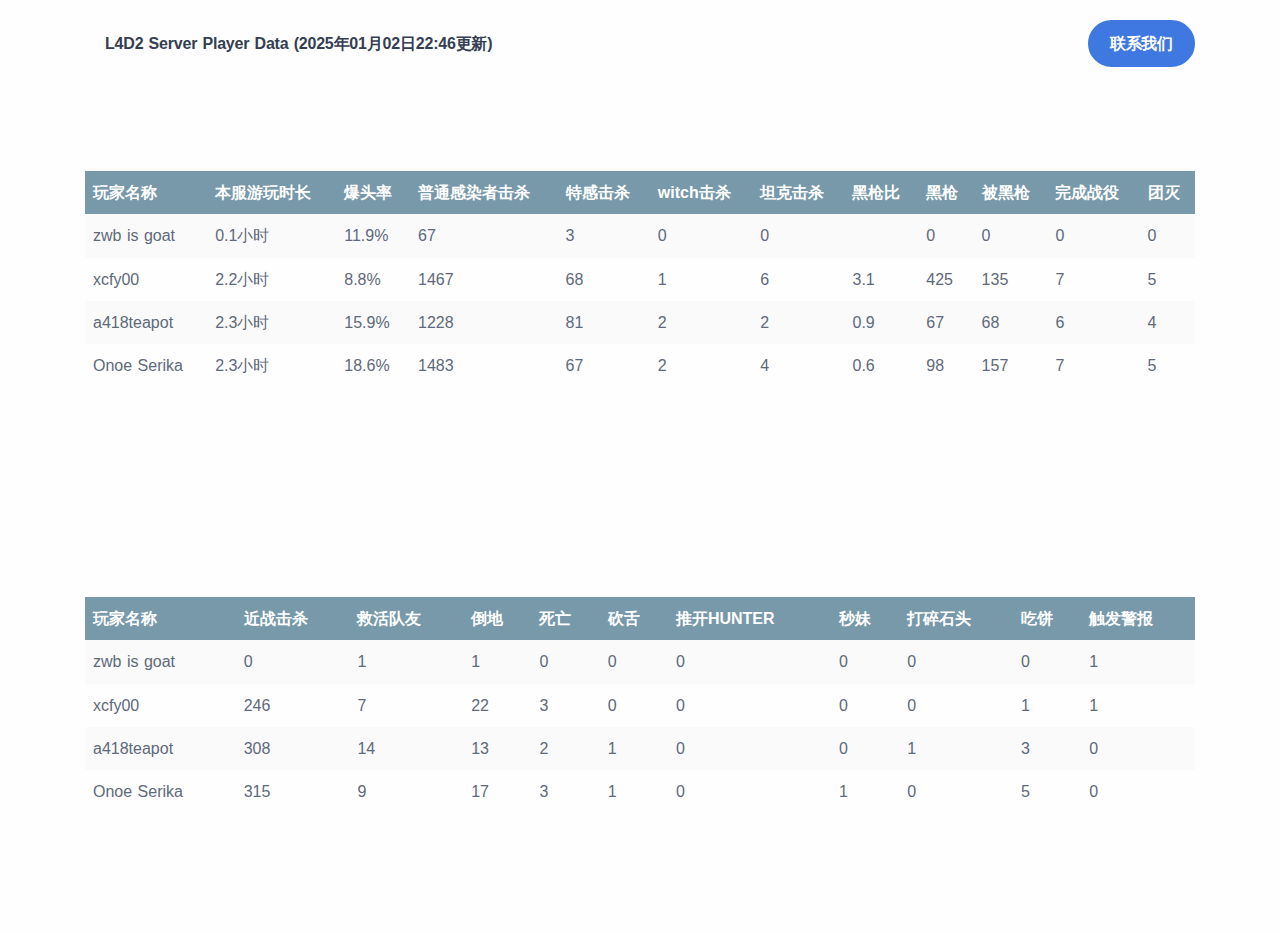
==== index.html @ 86ed3a1a "1/2" ====
<!DOCTYPE html>

<html lang="en">
<head>
<meta charset="utf-8"/>
<title>求生之路服务器</title>
<meta content="Data" name="description"/>
<meta content="求生之路" name="keywords"/>
</head>
<body>
<div>
<style>* { box-sizing: border-box; } body {margin: 0;}.footer-1 .media-container-row{padding-top:10px;padding-right:0px;padding-bottom:10px;padding-left:0px;width:100%;color:rgb(122, 122, 122);}.footer-1 a{color:rgb(255, 255, 255);text-decoration-line:none;text-decoration-thickness:initial;text-decoration-style:initial;text-decoration-color:initial;}p{display:block;margin-block-start:1em;margin-block-end:1em;margin-inline-start:0px;margin-inline-end:0px;}.footer-1 .mbr-text{font-size:14px;font-family:-apple-system, BlinkMacSystemFont, "Helvetica Neue", Helvetica, Roboto, Arial, "PingFang SC", "Hiragino Sans GB", "Microsoft Yahei", "Microsoft Jhenghei", sans-serif;}</style>
<meta charset="utf-8"/>
<meta content="width=device-width, initial-scale=1.0" name="viewport"/>
<link as="font" crossorigin="" href="fonts/Unicons.woff2" rel="preload" type="font/woff2"/>
<link href="img/favicon.png" rel="shortcut icon"/>
<link href="css/plugins.css" rel="stylesheet"/>
<link href="css/style.css" rel="stylesheet"/>
<nav class="navbar navbar-expand-lg center-nav transparent navbar-light navbar-clone fixed" id="sticky-navbar">
<!-- /.container -->
</nav>
<div class="content-wrapper">
<header class="wrapper bg-light">
<nav class="navbar navbar-expand-lg center-nav transparent navbar-light">
<div class="container flex-lg-row flex-nowrap align-items-center">
<div class="navbar-collapse offcanvas offcanvas-nav offcanvas-start">
<div class="offcanvas-header d-lg-none">
<button aria-label="Close" class="btn-close btn-close-white" data-bs-dismiss="offcanvas" type="button"></button>
</div>
<div class="offcanvas-body ms-lg-auto d-flex flex-column h-100">
<ul class="navbar-nav">
<li class="nav-item">
<a class="nav-link" href="https://a418teapot.github.io/">L4D2 Server Player Data  (2025年01月02日22:46更新)</a>
</li>
</ul><!-- /.navbar-nav -->
</div><!-- /.offcanvas-body -->
</div><!-- /.navbar-collapse -->
<div class="navbar-other w-100 d-flex ms-auto">
<ul class="navbar-nav flex-row align-items-center ms-auto">
<li class="nav-item d-none d-md-block">
<a class="btn btn-sm btn-primary rounded-pill" href="https://github.com/a418teapot/">联系我们</a>
</li>
<li class="nav-item d-lg-none">
<button class="hamburger offcanvas-nav-btn">
<span></span>
</button>
</li>
</ul><!-- /.navbar-nav -->
</div><!-- /.navbar-other -->
</div><!-- /.container -->
</nav><!-- /.navbar -->
</header><!-- /header -->
<section class="wrapper bg-light">
<div class="container pt-12 pt-md-14 pb-14 pb-md-16">
<div>
<script src="js/basic.js" type="text/javascript"></script>
</div>
<div class="row">
<!-- /column -->
<!-- /column -->
</div><!-- /.row -->
</div>
<div class="container pt-12 pt-md-14 pb-14 pb-md-16">
<div>
<script src="js/skill.js" type="text/javascript"></script>
</div>
<div class="row">
<!-- /column -->
<!-- /column -->
</div><!-- /.row -->
</div><!-- /.container -->
</section><!-- /section -->
</div><!-- /.content-wrapper -->
<script src="js/plugins.js"></script>
<script src="js/theme.js"></script>
</div>
</body>
</html>
---- css/plugins.css ----
@charset "UTF-8";/*!
 * animate.css - https://animate.style/
 * Version - 4.1.1
 * Licensed under the MIT license - http://opensource.org/licenses/MIT
 *
 * Copyright (c) 2020 Animate.css
 */:root{--animate-duration:1s;--animate-delay:1s;--animate-repeat:1}.animate__animated{-webkit-animation-duration:1s;animation-duration:1s;-webkit-animation-duration:var(--animate-duration);animation-duration:var(--animate-duration);-webkit-animation-fill-mode:both;animation-fill-mode:both}.animate__animated.animate__infinite{-webkit-animation-iteration-count:infinite;animation-iteration-count:infinite}.animate__animated.animate__repeat-1{-webkit-animation-iteration-count:1;animation-iteration-count:1;-webkit-animation-iteration-count:var(--animate-repeat);animation-iteration-count:var(--animate-repeat)}.animate__animated.animate__repeat-2{-webkit-animation-iteration-count:2;animation-iteration-count:2;-webkit-animation-iteration-count:calc(var(--animate-repeat)*2);animation-iteration-count:calc(var(--animate-repeat)*2)}.animate__animated.animate__repeat-3{-webkit-animation-iteration-count:3;animation-iteration-count:3;-webkit-animation-iteration-count:calc(var(--animate-repeat)*3);animation-iteration-count:calc(var(--animate-repeat)*3)}.animate__animated.animate__delay-1s{-webkit-animation-delay:1s;animation-delay:1s;-webkit-animation-delay:var(--animate-delay);animation-delay:var(--animate-delay)}.animate__animated.animate__delay-2s{-webkit-animation-delay:2s;animation-delay:2s;-webkit-animation-delay:calc(var(--animate-delay)*2);animation-delay:calc(var(--animate-delay)*2)}.animate__animated.animate__delay-3s{-webkit-animation-delay:3s;animation-delay:3s;-webkit-animation-delay:calc(var(--animate-delay)*3);animation-delay:calc(var(--animate-delay)*3)}.animate__animated.animate__delay-4s{-webkit-animation-delay:4s;animation-delay:4s;-webkit-animation-delay:calc(var(--animate-delay)*4);animation-delay:calc(var(--animate-delay)*4)}.animate__animated.animate__delay-5s{-webkit-animation-delay:5s;animation-delay:5s;-webkit-animation-delay:calc(var(--animate-delay)*5);animation-delay:calc(var(--animate-delay)*5)}.animate__animated.animate__faster{-webkit-animation-duration:.5s;animation-duration:.5s;-webkit-animation-duration:calc(var(--animate-duration)/2);animation-duration:calc(var(--animate-duration)/2)}.animate__animated.animate__fast{-webkit-animation-duration:.8s;animation-duration:.8s;-webkit-animation-duration:calc(var(--animate-duration)*.8);animation-duration:calc(var(--animate-duration)*.8)}.animate__animated.animate__slow{-webkit-animation-duration:2s;animation-duration:2s;-webkit-animation-duration:calc(var(--animate-duration)*2);animation-duration:calc(var(--animate-duration)*2)}.animate__animated.animate__slower{-webkit-animation-duration:3s;animation-duration:3s;-webkit-animation-duration:calc(var(--animate-duration)*3);animation-duration:calc(var(--animate-duration)*3)}@media (prefers-reduced-motion:reduce),print{.animate__animated{-webkit-animation-duration:1ms!important;animation-duration:1ms!important;-webkit-transition-duration:1ms!important;transition-duration:1ms!important;-webkit-animation-iteration-count:1!important;animation-iteration-count:1!important}.animate__animated[class*=Out]{opacity:0}}@-webkit-keyframes bounce{0%,20%,53%,to{-webkit-animation-timing-function:cubic-bezier(.215,.61,.355,1);animation-timing-function:cubic-bezier(.215,.61,.355,1);-webkit-transform:translateZ(0);transform:translateZ(0)}40%,43%{-webkit-animation-timing-function:cubic-bezier(.755,.05,.855,.06);animation-timing-function:cubic-bezier(.755,.05,.855,.06);-webkit-transform:translate3d(0,-30px,0) scaleY(1.1);transform:translate3d(0,-30px,0) scaleY(1.1)}70%{-webkit-animation-timing-function:cubic-bezier(.755,.05,.855,.06);animation-timing-function:cubic-bezier(.755,.05,.855,.06);-webkit-transform:translate3d(0,-15px,0) scaleY(1.05);transform:translate3d(0,-15px,0) scaleY(1.05)}80%{-webkit-transition-timing-function:cubic-bezier(.215,.61,.355,1);transition-timing-function:cubic-bezier(.215,.61,.355,1);-webkit-transform:translateZ(0) scaleY(.95);transform:translateZ(0) scaleY(.95)}90%{-webkit-transform:translate3d(0,-4px,0) scaleY(1.02);transform:translate3d(0,-4px,0) scaleY(1.02)}}@keyframes bounce{0%,20%,53%,to{-webkit-animation-timing-function:cubic-bezier(.215,.61,.355,1);animation-timing-function:cubic-bezier(.215,.61,.355,1);-webkit-transform:translateZ(0);transform:translateZ(0)}40%,43%{-webkit-animation-timing-function:cubic-bezier(.755,.05,.855,.06);animation-timing-function:cubic-bezier(.755,.05,.855,.06);-webkit-transform:translate3d(0,-30px,0) scaleY(1.1);transform:translate3d(0,-30px,0) scaleY(1.1)}70%{-webkit-animation-timing-function:cubic-bezier(.755,.05,.855,.06);animation-timing-function:cubic-bezier(.755,.05,.855,.06);-webkit-transform:translate3d(0,-15px,0) scaleY(1.05);transform:translate3d(0,-15px,0) scaleY(1.05)}80%{-webkit-transition-timing-function:cubic-bezier(.215,.61,.355,1);transition-timing-function:cubic-bezier(.215,.61,.355,1);-webkit-transform:translateZ(0) scaleY(.95);transform:translateZ(0) scaleY(.95)}90%{-webkit-transform:translate3d(0,-4px,0) scaleY(1.02);transform:translate3d(0,-4px,0) scaleY(1.02)}}.animate__bounce{-webkit-animation-name:bounce;animation-name:bounce;-webkit-transform-origin:center bottom;transform-origin:center bottom}@-webkit-keyframes flash{0%,50%,to{opacity:1}25%,75%{opacity:0}}@keyframes flash{0%,50%,to{opacity:1}25%,75%{opacity:0}}.animate__flash{-webkit-animation-name:flash;animation-name:flash}@-webkit-keyframes pulse{0%{-webkit-transform:scaleX(1);transform:scaleX(1)}50%{-webkit-transform:scale3d(1.05,1.05,1.05);transform:scale3d(1.05,1.05,1.05)}to{-webkit-transform:scaleX(1);transform:scaleX(1)}}@keyframes pulse{0%{-webkit-transform:scaleX(1);transform:scaleX(1)}50%{-webkit-transform:scale3d(1.05,1.05,1.05);transform:scale3d(1.05,1.05,1.05)}to{-webkit-transform:scaleX(1);transform:scaleX(1)}}.animate__pulse{-webkit-animation-name:pulse;animation-name:pulse;-webkit-animation-timing-function:ease-in-out;animation-timing-function:ease-in-out}@-webkit-keyframes rubberBand{0%{-webkit-transform:scaleX(1);transform:scaleX(1)}30%{-webkit-transform:scale3d(1.25,.75,1);transform:scale3d(1.25,.75,1)}40%{-webkit-transform:scale3d(.75,1.25,1);transform:scale3d(.75,1.25,1)}50%{-webkit-transform:scale3d(1.15,.85,1);transform:scale3d(1.15,.85,1)}65%{-webkit-transform:scale3d(.95,1.05,1);transform:scale3d(.95,1.05,1)}75%{-webkit-transform:scale3d(1.05,.95,1);transform:scale3d(1.05,.95,1)}to{-webkit-transform:scaleX(1);transform:scaleX(1)}}@keyframes rubberBand{0%{-webkit-transform:scaleX(1);transform:scaleX(1)}30%{-webkit-transform:scale3d(1.25,.75,1);transform:scale3d(1.25,.75,1)}40%{-webkit-transform:scale3d(.75,1.25,1);transform:scale3d(.75,1.25,1)}50%{-webkit-transform:scale3d(1.15,.85,1);transform:scale3d(1.15,.85,1)}65%{-webkit-transform:scale3d(.95,1.05,1);transform:scale3d(.95,1.05,1)}75%{-webkit-transform:scale3d(1.05,.95,1);transform:scale3d(1.05,.95,1)}to{-webkit-transform:scaleX(1);transform:scaleX(1)}}.animate__rubberBand{-webkit-animation-name:rubberBand;animation-name:rubberBand}@-webkit-keyframes shakeX{0%,to{-webkit-transform:translateZ(0);transform:translateZ(0)}10%,30%,50%,70%,90%{-webkit-transform:translate3d(-10px,0,0);transform:translate3d(-10px,0,0)}20%,40%,60%,80%{-webkit-transform:translate3d(10px,0,0);transform:translate3d(10px,0,0)}}@keyframes shakeX{0%,to{-webkit-transform:translateZ(0);transform:translateZ(0)}10%,30%,50%,70%,90%{-webkit-transform:translate3d(-10px,0,0);transform:translate3d(-10px,0,0)}20%,40%,60%,80%{-webkit-transform:translate3d(10px,0,0);transform:translate3d(10px,0,0)}}.animate__shakeX{-webkit-animation-name:shakeX;animation-name:shakeX}@-webkit-keyframes shakeY{0%,to{-webkit-transform:translateZ(0);transform:translateZ(0)}10%,30%,50%,70%,90%{-webkit-transform:translate3d(0,-10px,0);transform:translate3d(0,-10px,0)}20%,40%,60%,80%{-webkit-transform:translate3d(0,10px,0);transform:translate3d(0,10px,0)}}@keyframes shakeY{0%,to{-webkit-transform:translateZ(0);transform:translateZ(0)}10%,30%,50%,70%,90%{-webkit-transform:translate3d(0,-10px,0);transform:translate3d(0,-10px,0)}20%,40%,60%,80%{-webkit-transform:translate3d(0,10px,0);transform:translate3d(0,10px,0)}}.animate__shakeY{-webkit-animation-name:shakeY;animation-name:shakeY}@-webkit-keyframes headShake{0%{-webkit-transform:translateX(0);transform:translateX(0)}6.5%{-webkit-transform:translateX(-6px) rotateY(-9deg);transform:translateX(-6px) rotateY(-9deg)}18.5%{-webkit-transform:translateX(5px) rotateY(7deg);transform:translateX(5px) rotateY(7deg)}31.5%{-webkit-transform:translateX(-3px) rotateY(-5deg);transform:translateX(-3px) rotateY(-5deg)}43.5%{-webkit-transform:translateX(2px) rotateY(3deg);transform:translateX(2px) rotateY(3deg)}50%{-webkit-transform:translateX(0);transform:translateX(0)}}@keyframes headShake{0%{-webkit-transform:translateX(0);transform:translateX(0)}6.5%{-webkit-transform:translateX(-6px) rotateY(-9deg);transform:translateX(-6px) rotateY(-9deg)}18.5%{-webkit-transform:translateX(5px) rotateY(7deg);transform:translateX(5px) rotateY(7deg)}31.5%{-webkit-transform:translateX(-3px) rotateY(-5deg);transform:translateX(-3px) rotateY(-5deg)}43.5%{-webkit-transform:translateX(2px) rotateY(3deg);transform:translateX(2px) rotateY(3deg)}50%{-webkit-transform:translateX(0);transform:translateX(0)}}.animate__headShake{-webkit-animation-timing-function:ease-in-out;animation-timing-function:ease-in-out;-webkit-animation-name:headShake;animation-name:headShake}@-webkit-keyframes swing{20%{-webkit-transform:rotate(15deg);transform:rotate(15deg)}40%{-webkit-transform:rotate(-10deg);transform:rotate(-10deg)}60%{-webkit-transform:rotate(5deg);transform:rotate(5deg)}80%{-webkit-transform:rotate(-5deg);transform:rotate(-5deg)}to{-webkit-transform:rotate(0);transform:rotate(0)}}@keyframes swing{20%{-webkit-transform:rotate(15deg);transform:rotate(15deg)}40%{-webkit-transform:rotate(-10deg);transform:rotate(-10deg)}60%{-webkit-transform:rotate(5deg);transform:rotate(5deg)}80%{-webkit-transform:rotate(-5deg);transform:rotate(-5deg)}to{-webkit-transform:rotate(0);transform:rotate(0)}}.animate__swing{-webkit-transform-origin:top center;transform-origin:top center;-webkit-animation-name:swing;animation-name:swing}@-webkit-keyframes tada{0%{-webkit-transform:scaleX(1);transform:scaleX(1)}10%,20%{-webkit-transform:scale3d(.9,.9,.9) rotate(-3deg);transform:scale3d(.9,.9,.9) rotate(-3deg)}30%,50%,70%,90%{-webkit-transform:scale3d(1.1,1.1,1.1) rotate(3deg);transform:scale3d(1.1,1.1,1.1) rotate(3deg)}40%,60%,80%{-webkit-transform:scale3d(1.1,1.1,1.1) rotate(-3deg);transform:scale3d(1.1,1.1,1.1) rotate(-3deg)}to{-webkit-transform:scaleX(1);transform:scaleX(1)}}@keyframes tada{0%{-webkit-transform:scaleX(1);transform:scaleX(1)}10%,20%{-webkit-transform:scale3d(.9,.9,.9) rotate(-3deg);transform:scale3d(.9,.9,.9) rotate(-3deg)}30%,50%,70%,90%{-webkit-transform:scale3d(1.1,1.1,1.1) rotate(3deg);transform:scale3d(1.1,1.1,1.1) rotate(3deg)}40%,60%,80%{-webkit-transform:scale3d(1.1,1.1,1.1) rotate(-3deg);transform:scale3d(1.1,1.1,1.1) rotate(-3deg)}to{-webkit-transform:scaleX(1);transform:scaleX(1)}}.animate__tada{-webkit-animation-name:tada;animation-name:tada}@-webkit-keyframes wobble{0%{-webkit-transform:translateZ(0);transform:translateZ(0)}15%{-webkit-transform:translate3d(-25%,0,0) rotate(-5deg);transform:translate3d(-25%,0,0) rotate(-5deg)}30%{-webkit-transform:translate3d(20%,0,0) rotate(3deg);transform:translate3d(20%,0,0) rotate(3deg)}45%{-webkit-transform:translate3d(-15%,0,0) rotate(-3deg);transform:translate3d(-15%,0,0) rotate(-3deg)}60%{-webkit-transform:translate3d(10%,0,0) rotate(2deg);transform:translate3d(10%,0,0) rotate(2deg)}75%{-webkit-transform:translate3d(-5%,0,0) rotate(-1deg);transform:translate3d(-5%,0,0) rotate(-1deg)}to{-webkit-transform:translateZ(0);transform:translateZ(0)}}@keyframes wobble{0%{-webkit-transform:translateZ(0);transform:translateZ(0)}15%{-webkit-transform:translate3d(-25%,0,0) rotate(-5deg);transform:translate3d(-25%,0,0) rotate(-5deg)}30%{-webkit-transform:translate3d(20%,0,0) rotate(3deg);transform:translate3d(20%,0,0) rotate(3deg)}45%{-webkit-transform:translate3d(-15%,0,0) rotate(-3deg);transform:translate3d(-15%,0,0) rotate(-3deg)}60%{-webkit-transform:translate3d(10%,0,0) rotate(2deg);transform:translate3d(10%,0,0) rotate(2deg)}75%{-webkit-transform:translate3d(-5%,0,0) rotate(-1deg);transform:translate3d(-5%,0,0) rotate(-1deg)}to{-webkit-transform:translateZ(0);transform:translateZ(0)}}.animate__wobble{-webkit-animation-name:wobble;animation-name:wobble}@-webkit-keyframes jello{0%,11.1%,to{-webkit-transform:translateZ(0);transform:translateZ(0)}22.2%{-webkit-transform:skewX(-12.5deg) skewY(-12.5deg);transform:skewX(-12.5deg) skewY(-12.5deg)}33.3%{-webkit-transform:skewX(6.25deg) skewY(6.25deg);transform:skewX(6.25deg) skewY(6.25deg)}44.4%{-webkit-transform:skewX(-3.125deg) skewY(-3.125deg);transform:skewX(-3.125deg) skewY(-3.125deg)}55.5%{-webkit-transform:skewX(1.5625deg) skewY(1.5625deg);transform:skewX(1.5625deg) skewY(1.5625deg)}66.6%{-webkit-transform:skewX(-.78125deg) skewY(-.78125deg);transform:skewX(-.78125deg) skewY(-.78125deg)}77.7%{-webkit-transform:skewX(.390625deg) skewY(.390625deg);transform:skewX(.390625deg) skewY(.390625deg)}88.8%{-webkit-transform:skewX(-.1953125deg) skewY(-.1953125deg);transform:skewX(-.1953125deg) skewY(-.1953125deg)}}@keyframes jello{0%,11.1%,to{-webkit-transform:translateZ(0);transform:translateZ(0)}22.2%{-webkit-transform:skewX(-12.5deg) skewY(-12.5deg);transform:skewX(-12.5deg) skewY(-12.5deg)}33.3%{-webkit-transform:skewX(6.25deg) skewY(6.25deg);transform:skewX(6.25deg) skewY(6.25deg)}44.4%{-webkit-transform:skewX(-3.125deg) skewY(-3.125deg);transform:skewX(-3.125deg) skewY(-3.125deg)}55.5%{-webkit-transform:skewX(1.5625deg) skewY(1.5625deg);transform:skewX(1.5625deg) skewY(1.5625deg)}66.6%{-webkit-transform:skewX(-.78125deg) skewY(-.78125deg);transform:skewX(-.78125deg) skewY(-.78125deg)}77.7%{-webkit-transform:skewX(.390625deg) skewY(.390625deg);transform:skewX(.390625deg) skewY(.390625deg)}88.8%{-webkit-transform:skewX(-.1953125deg) skewY(-.1953125deg);transform:skewX(-.1953125deg) skewY(-.1953125deg)}}.animate__jello{-webkit-animation-name:jello;animation-name:jello;-webkit-transform-origin:center;transform-origin:center}@-webkit-keyframes heartBeat{0%{-webkit-transform:scale(1);transform:scale(1)}14%{-webkit-transform:scale(1.3);transform:scale(1.3)}28%{-webkit-transform:scale(1);transform:scale(1)}42%{-webkit-transform:scale(1.3);transform:scale(1.3)}70%{-webkit-transform:scale(1);transform:scale(1)}}@keyframes heartBeat{0%{-webkit-transform:scale(1);transform:scale(1)}14%{-webkit-transform:scale(1.3);transform:scale(1.3)}28%{-webkit-transform:scale(1);transform:scale(1)}42%{-webkit-transform:scale(1.3);transform:scale(1.3)}70%{-webkit-transform:scale(1);transform:scale(1)}}.animate__heartBeat{-webkit-animation-name:heartBeat;animation-name:heartBeat;-webkit-animation-duration:1.3s;animation-duration:1.3s;-webkit-animation-duration:calc(var(--animate-duration)*1.3);animation-duration:calc(var(--animate-duration)*1.3);-webkit-animation-timing-function:ease-in-out;animation-timing-function:ease-in-out}@-webkit-keyframes backInDown{0%{-webkit-transform:translateY(-1200px) scale(.7);transform:translateY(-1200px) scale(.7);opacity:.7}80%{-webkit-transform:translateY(0) scale(.7);transform:translateY(0) scale(.7);opacity:.7}to{-webkit-transform:scale(1);transform:scale(1);opacity:1}}@keyframes backInDown{0%{-webkit-transform:translateY(-1200px) scale(.7);transform:translateY(-1200px) scale(.7);opacity:.7}80%{-webkit-transform:translateY(0) scale(.7);transform:translateY(0) scale(.7);opacity:.7}to{-webkit-transform:scale(1);transform:scale(1);opacity:1}}.animate__backInDown{-webkit-animation-name:backInDown;animation-name:backInDown}@-webkit-keyframes backInLeft{0%{-webkit-transform:translateX(-2000px) scale(.7);transform:translateX(-2000px) scale(.7);opacity:.7}80%{-webkit-transform:translateX(0) scale(.7);transform:translateX(0) scale(.7);opacity:.7}to{-webkit-transform:scale(1);transform:scale(1);opacity:1}}@keyframes backInLeft{0%{-webkit-transform:translateX(-2000px) scale(.7);transform:translateX(-2000px) scale(.7);opacity:.7}80%{-webkit-transform:translateX(0) scale(.7);transform:translateX(0) scale(.7);opacity:.7}to{-webkit-transform:scale(1);transform:scale(1);opacity:1}}.animate__backInLeft{-webkit-animation-name:backInLeft;animation-name:backInLeft}@-webkit-keyframes backInRight{0%{-webkit-transform:translateX(2000px) scale(.7);transform:translateX(2000px) scale(.7);opacity:.7}80%{-webkit-transform:translateX(0) scale(.7);transform:translateX(0) scale(.7);opacity:.7}to{-webkit-transform:scale(1);transform:scale(1);opacity:1}}@keyframes backInRight{0%{-webkit-transform:translateX(2000px) scale(.7);transform:translateX(2000px) scale(.7);opacity:.7}80%{-webkit-transform:translateX(0) scale(.7);transform:translateX(0) scale(.7);opacity:.7}to{-webkit-transform:scale(1);transform:scale(1);opacity:1}}.animate__backInRight{-webkit-animation-name:backInRight;animation-name:backInRight}@-webkit-keyframes backInUp{0%{-webkit-transform:translateY(1200px) scale(.7);transform:translateY(1200px) scale(.7);opacity:.7}80%{-webkit-transform:translateY(0) scale(.7);transform:translateY(0) scale(.7);opacity:.7}to{-webkit-transform:scale(1);transform:scale(1);opacity:1}}@keyframes backInUp{0%{-webkit-transform:translateY(1200px) scale(.7);transform:translateY(1200px) scale(.7);opacity:.7}80%{-webkit-transform:translateY(0) scale(.7);transform:translateY(0) scale(.7);opacity:.7}to{-webkit-transform:scale(1);transform:scale(1);opacity:1}}.animate__backInUp{-webkit-animation-name:backInUp;animation-name:backInUp}@-webkit-keyframes backOutDown{0%{-webkit-transform:scale(1);transform:scale(1);opacity:1}20%{-webkit-transform:translateY(0) scale(.7);transform:translateY(0) scale(.7);opacity:.7}to{-webkit-transform:translateY(700px) scale(.7);transform:translateY(700px) scale(.7);opacity:.7}}@keyframes backOutDown{0%{-webkit-transform:scale(1);transform:scale(1);opacity:1}20%{-webkit-transform:translateY(0) scale(.7);transform:translateY(0) scale(.7);opacity:.7}to{-webkit-transform:translateY(700px) scale(.7);transform:translateY(700px) scale(.7);opacity:.7}}.animate__backOutDown{-webkit-animation-name:backOutDown;animation-name:backOutDown}@-webkit-keyframes backOutLeft{0%{-webkit-transform:scale(1);transform:scale(1);opacity:1}20%{-webkit-transform:translateX(0) scale(.7);transform:translateX(0) scale(.7);opacity:.7}to{-webkit-transform:translateX(-2000px) scale(.7);transform:translateX(-2000px) scale(.7);opacity:.7}}@keyframes backOutLeft{0%{-webkit-transform:scale(1);transform:scale(1);opacity:1}20%{-webkit-transform:translateX(0) scale(.7);transform:translateX(0) scale(.7);opacity:.7}to{-webkit-transform:translateX(-2000px) scale(.7);transform:translateX(-2000px) scale(.7);opacity:.7}}.animate__backOutLeft{-webkit-animation-name:backOutLeft;animation-name:backOutLeft}@-webkit-keyframes backOutRight{0%{-webkit-transform:scale(1);transform:scale(1);opacity:1}20%{-webkit-transform:translateX(0) scale(.7);transform:translateX(0) scale(.7);opacity:.7}to{-webkit-transform:translateX(2000px) scale(.7);transform:translateX(2000px) scale(.7);opacity:.7}}@keyframes backOutRight{0%{-webkit-transform:scale(1);transform:scale(1);opacity:1}20%{-webkit-transform:translateX(0) scale(.7);transform:translateX(0) scale(.7);opacity:.7}to{-webkit-transform:translateX(2000px) scale(.7);transform:translateX(2000px) scale(.7);opacity:.7}}.animate__backOutRight{-webkit-animation-name:backOutRight;animation-name:backOutRight}@-webkit-keyframes backOutUp{0%{-webkit-transform:scale(1);transform:scale(1);opacity:1}20%{-webkit-transform:translateY(0) scale(.7);transform:translateY(0) scale(.7);opacity:.7}to{-webkit-transform:translateY(-700px) scale(.7);transform:translateY(-700px) scale(.7);opacity:.7}}@keyframes backOutUp{0%{-webkit-transform:scale(1);transform:scale(1);opacity:1}20%{-webkit-transform:translateY(0) scale(.7);transform:translateY(0) scale(.7);opacity:.7}to{-webkit-transform:translateY(-700px) scale(.7);transform:translateY(-700px) scale(.7);opacity:.7}}.animate__backOutUp{-webkit-animation-name:backOutUp;animation-name:backOutUp}@-webkit-keyframes bounceIn{0%,20%,40%,60%,80%,to{-webkit-animation-timing-function:cubic-bezier(.215,.61,.355,1);animation-timing-function:cubic-bezier(.215,.61,.355,1)}0%{opacity:0;-webkit-transform:scale3d(.3,.3,.3);transform:scale3d(.3,.3,.3)}20%{-webkit-transform:scale3d(1.1,1.1,1.1);transform:scale3d(1.1,1.1,1.1)}40%{-webkit-transform:scale3d(.9,.9,.9);transform:scale3d(.9,.9,.9)}60%{opacity:1;-webkit-transform:scale3d(1.03,1.03,1.03);transform:scale3d(1.03,1.03,1.03)}80%{-webkit-transform:scale3d(.97,.97,.97);transform:scale3d(.97,.97,.97)}to{opacity:1;-webkit-transform:scaleX(1);transform:scaleX(1)}}@keyframes bounceIn{0%,20%,40%,60%,80%,to{-webkit-animation-timing-function:cubic-bezier(.215,.61,.355,1);animation-timing-function:cubic-bezier(.215,.61,.355,1)}0%{opacity:0;-webkit-transform:scale3d(.3,.3,.3);transform:scale3d(.3,.3,.3)}20%{-webkit-transform:scale3d(1.1,1.1,1.1);transform:scale3d(1.1,1.1,1.1)}40%{-webkit-transform:scale3d(.9,.9,.9);transform:scale3d(.9,.9,.9)}60%{opacity:1;-webkit-transform:scale3d(1.03,1.03,1.03);transform:scale3d(1.03,1.03,1.03)}80%{-webkit-transform:scale3d(.97,.97,.97);transform:scale3d(.97,.97,.97)}to{opacity:1;-webkit-transform:scaleX(1);transform:scaleX(1)}}.animate__bounceIn{-webkit-animation-duration:.75s;animation-duration:.75s;-webkit-animation-duration:calc(var(--animate-duration)*.75);animation-duration:calc(var(--animate-duration)*.75);-webkit-animation-name:bounceIn;animation-name:bounceIn}@-webkit-keyframes bounceInDown{0%,60%,75%,90%,to{-webkit-animation-timing-function:cubic-bezier(.215,.61,.355,1);animation-timing-function:cubic-bezier(.215,.61,.355,1)}0%{opacity:0;-webkit-transform:translate3d(0,-3000px,0) scaleY(3);transform:translate3d(0,-3000px,0) scaleY(3)}60%{opacity:1;-webkit-transform:translate3d(0,25px,0) scaleY(.9);transform:translate3d(0,25px,0) scaleY(.9)}75%{-webkit-transform:translate3d(0,-10px,0) scaleY(.95);transform:translate3d(0,-10px,0) scaleY(.95)}90%{-webkit-transform:translate3d(0,5px,0) scaleY(.985);transform:translate3d(0,5px,0) scaleY(.985)}to{-webkit-transform:translateZ(0);transform:translateZ(0)}}@keyframes bounceInDown{0%,60%,75%,90%,to{-webkit-animation-timing-function:cubic-bezier(.215,.61,.355,1);animation-timing-function:cubic-bezier(.215,.61,.355,1)}0%{opacity:0;-webkit-transform:translate3d(0,-3000px,0) scaleY(3);transform:translate3d(0,-3000px,0) scaleY(3)}60%{opacity:1;-webkit-transform:translate3d(0,25px,0) scaleY(.9);transform:translate3d(0,25px,0) scaleY(.9)}75%{-webkit-transform:translate3d(0,-10px,0) scaleY(.95);transform:translate3d(0,-10px,0) scaleY(.95)}90%{-webkit-transform:translate3d(0,5px,0) scaleY(.985);transform:translate3d(0,5px,0) scaleY(.985)}to{-webkit-transform:translateZ(0);transform:translateZ(0)}}.animate__bounceInDown{-webkit-animation-name:bounceInDown;animation-name:bounceInDown}@-webkit-keyframes bounceInLeft{0%,60%,75%,90%,to{-webkit-animation-timing-function:cubic-bezier(.215,.61,.355,1);animation-timing-function:cubic-bezier(.215,.61,.355,1)}0%{opacity:0;-webkit-transform:translate3d(-3000px,0,0) scaleX(3);transform:translate3d(-3000px,0,0) scaleX(3)}60%{opacity:1;-webkit-transform:translate3d(25px,0,0) scaleX(1);transform:translate3d(25px,0,0) scaleX(1)}75%{-webkit-transform:translate3d(-10px,0,0) scaleX(.98);transform:translate3d(-10px,0,0) scaleX(.98)}90%{-webkit-transform:translate3d(5px,0,0) scaleX(.995);transform:translate3d(5px,0,0) scaleX(.995)}to{-webkit-transform:translateZ(0);transform:translateZ(0)}}@keyframes bounceInLeft{0%,60%,75%,90%,to{-webkit-animation-timing-function:cubic-bezier(.215,.61,.355,1);animation-timing-function:cubic-bezier(.215,.61,.355,1)}0%{opacity:0;-webkit-transform:translate3d(-3000px,0,0) scaleX(3);transform:translate3d(-3000px,0,0) scaleX(3)}60%{opacity:1;-webkit-transform:translate3d(25px,0,0) scaleX(1);transform:translate3d(25px,0,0) scaleX(1)}75%{-webkit-transform:translate3d(-10px,0,0) scaleX(.98);transform:translate3d(-10px,0,0) scaleX(.98)}90%{-webkit-transform:translate3d(5px,0,0) scaleX(.995);transform:translate3d(5px,0,0) scaleX(.995)}to{-webkit-transform:translateZ(0);transform:translateZ(0)}}.animate__bounceInLeft{-webkit-animation-name:bounceInLeft;animation-name:bounceInLeft}@-webkit-keyframes bounceInRight{0%,60%,75%,90%,to{-webkit-animation-timing-function:cubic-bezier(.215,.61,.355,1);animation-timing-function:cubic-bezier(.215,.61,.355,1)}0%{opacity:0;-webkit-transform:translate3d(3000px,0,0) scaleX(3);transform:translate3d(3000px,0,0) scaleX(3)}60%{opacity:1;-webkit-transform:translate3d(-25px,0,0) scaleX(1);transform:translate3d(-25px,0,0) scaleX(1)}75%{-webkit-transform:translate3d(10px,0,0) scaleX(.98);transform:translate3d(10px,0,0) scaleX(.98)}90%{-webkit-transform:translate3d(-5px,0,0) scaleX(.995);transform:translate3d(-5px,0,0) scaleX(.995)}to{-webkit-transform:translateZ(0);transform:translateZ(0)}}@keyframes bounceInRight{0%,60%,75%,90%,to{-webkit-animation-timing-function:cubic-bezier(.215,.61,.355,1);animation-timing-function:cubic-bezier(.215,.61,.355,1)}0%{opacity:0;-webkit-transform:translate3d(3000px,0,0) scaleX(3);transform:translate3d(3000px,0,0) scaleX(3)}60%{opacity:1;-webkit-transform:translate3d(-25px,0,0) scaleX(1);transform:translate3d(-25px,0,0) scaleX(1)}75%{-webkit-transform:translate3d(10px,0,0) scaleX(.98);transform:translate3d(10px,0,0) scaleX(.98)}90%{-webkit-transform:translate3d(-5px,0,0) scaleX(.995);transform:translate3d(-5px,0,0) scaleX(.995)}to{-webkit-transform:translateZ(0);transform:translateZ(0)}}.animate__bounceInRight{-webkit-animation-name:bounceInRight;animation-name:bounceInRight}@-webkit-keyframes bounceInUp{0%,60%,75%,90%,to{-webkit-animation-timing-function:cubic-bezier(.215,.61,.355,1);animation-timing-function:cubic-bezier(.215,.61,.355,1)}0%{opacity:0;-webkit-transform:translate3d(0,3000px,0) scaleY(5);transform:translate3d(0,3000px,0) scaleY(5)}60%{opacity:1;-webkit-transform:translate3d(0,-20px,0) scaleY(.9);transform:translate3d(0,-20px,0) scaleY(.9)}75%{-webkit-transform:translate3d(0,10px,0) scaleY(.95);transform:translate3d(0,10px,0) scaleY(.95)}90%{-webkit-transform:translate3d(0,-5px,0) scaleY(.985);transform:translate3d(0,-5px,0) scaleY(.985)}to{-webkit-transform:translateZ(0);transform:translateZ(0)}}@keyframes bounceInUp{0%,60%,75%,90%,to{-webkit-animation-timing-function:cubic-bezier(.215,.61,.355,1);animation-timing-function:cubic-bezier(.215,.61,.355,1)}0%{opacity:0;-webkit-transform:translate3d(0,3000px,0) scaleY(5);transform:translate3d(0,3000px,0) scaleY(5)}60%{opacity:1;-webkit-transform:translate3d(0,-20px,0) scaleY(.9);transform:translate3d(0,-20px,0) scaleY(.9)}75%{-webkit-transform:translate3d(0,10px,0) scaleY(.95);transform:translate3d(0,10px,0) scaleY(.95)}90%{-webkit-transform:translate3d(0,-5px,0) scaleY(.985);transform:translate3d(0,-5px,0) scaleY(.985)}to{-webkit-transform:translateZ(0);transform:translateZ(0)}}.animate__bounceInUp{-webkit-animation-name:bounceInUp;animation-name:bounceInUp}@-webkit-keyframes bounceOut{20%{-webkit-transform:scale3d(.9,.9,.9);transform:scale3d(.9,.9,.9)}50%,55%{opacity:1;-webkit-transform:scale3d(1.1,1.1,1.1);transform:scale3d(1.1,1.1,1.1)}to{opacity:0;-webkit-transform:scale3d(.3,.3,.3);transform:scale3d(.3,.3,.3)}}@keyframes bounceOut{20%{-webkit-transform:scale3d(.9,.9,.9);transform:scale3d(.9,.9,.9)}50%,55%{opacity:1;-webkit-transform:scale3d(1.1,1.1,1.1);transform:scale3d(1.1,1.1,1.1)}to{opacity:0;-webkit-transform:scale3d(.3,.3,.3);transform:scale3d(.3,.3,.3)}}.animate__bounceOut{-webkit-animation-duration:.75s;animation-duration:.75s;-webkit-animation-duration:calc(var(--animate-duration)*.75);animation-duration:calc(var(--animate-duration)*.75);-webkit-animation-name:bounceOut;animation-name:bounceOut}@-webkit-keyframes bounceOutDown{20%{-webkit-transform:translate3d(0,10px,0) scaleY(.985);transform:translate3d(0,10px,0) scaleY(.985)}40%,45%{opacity:1;-webkit-transform:translate3d(0,-20px,0) scaleY(.9);transform:translate3d(0,-20px,0) scaleY(.9)}to{opacity:0;-webkit-transform:translate3d(0,2000px,0) scaleY(3);transform:translate3d(0,2000px,0) scaleY(3)}}@keyframes bounceOutDown{20%{-webkit-transform:translate3d(0,10px,0) scaleY(.985);transform:translate3d(0,10px,0) scaleY(.985)}40%,45%{opacity:1;-webkit-transform:translate3d(0,-20px,0) scaleY(.9);transform:translate3d(0,-20px,0) scaleY(.9)}to{opacity:0;-webkit-transform:translate3d(0,2000px,0) scaleY(3);transform:translate3d(0,2000px,0) scaleY(3)}}.animate__bounceOutDown{-webkit-animation-name:bounceOutDown;animation-name:bounceOutDown}@-webkit-keyframes bounceOutLeft{20%{opacity:1;-webkit-transform:translate3d(20px,0,0) scaleX(.9);transform:translate3d(20px,0,0) scaleX(.9)}to{opacity:0;-webkit-transform:translate3d(-2000px,0,0) scaleX(2);transform:translate3d(-2000px,0,0) scaleX(2)}}@keyframes bounceOutLeft{20%{opacity:1;-webkit-transform:translate3d(20px,0,0) scaleX(.9);transform:translate3d(20px,0,0) scaleX(.9)}to{opacity:0;-webkit-transform:translate3d(-2000px,0,0) scaleX(2);transform:translate3d(-2000px,0,0) scaleX(2)}}.animate__bounceOutLeft{-webkit-animation-name:bounceOutLeft;animation-name:bounceOutLeft}@-webkit-keyframes bounceOutRight{20%{opacity:1;-webkit-transform:translate3d(-20px,0,0) scaleX(.9);transform:translate3d(-20px,0,0) scaleX(.9)}to{opacity:0;-webkit-transform:translate3d(2000px,0,0) scaleX(2);transform:translate3d(2000px,0,0) scaleX(2)}}@keyframes bounceOutRight{20%{opacity:1;-webkit-transform:translate3d(-20px,0,0) scaleX(.9);transform:translate3d(-20px,0,0) scaleX(.9)}to{opacity:0;-webkit-transform:translate3d(2000px,0,0) scaleX(2);transform:translate3d(2000px,0,0) scaleX(2)}}.animate__bounceOutRight{-webkit-animation-name:bounceOutRight;animation-name:bounceOutRight}@-webkit-keyframes bounceOutUp{20%{-webkit-transform:translate3d(0,-10px,0) scaleY(.985);transform:translate3d(0,-10px,0) scaleY(.985)}40%,45%{opacity:1;-webkit-transform:translate3d(0,20px,0) scaleY(.9);transform:translate3d(0,20px,0) scaleY(.9)}to{opacity:0;-webkit-transform:translate3d(0,-2000px,0) scaleY(3);transform:translate3d(0,-2000px,0) scaleY(3)}}@keyframes bounceOutUp{20%{-webkit-transform:translate3d(0,-10px,0) scaleY(.985);transform:translate3d(0,-10px,0) scaleY(.985)}40%,45%{opacity:1;-webkit-transform:translate3d(0,20px,0) scaleY(.9);transform:translate3d(0,20px,0) scaleY(.9)}to{opacity:0;-webkit-transform:translate3d(0,-2000px,0) scaleY(3);transform:translate3d(0,-2000px,0) scaleY(3)}}.animate__bounceOutUp{-webkit-animation-name:bounceOutUp;animation-name:bounceOutUp}@-webkit-keyframes fadeIn{0%{opacity:0}to{opacity:1}}@keyframes fadeIn{0%{opacity:0}to{opacity:1}}.animate__fadeIn{-webkit-animation-name:fadeIn;animation-name:fadeIn}@-webkit-keyframes fadeInDown{0%{opacity:0;-webkit-transform:translate3d(0,-100%,0);transform:translate3d(0,-100%,0)}to{opacity:1;-webkit-transform:translateZ(0);transform:translateZ(0)}}@keyframes fadeInDown{0%{opacity:0;-webkit-transform:translate3d(0,-100%,0);transform:translate3d(0,-100%,0)}to{opacity:1;-webkit-transform:translateZ(0);transform:translateZ(0)}}.animate__fadeInDown{-webkit-animation-name:fadeInDown;animation-name:fadeInDown}@-webkit-keyframes fadeInDownBig{0%{opacity:0;-webkit-transform:translate3d(0,-2000px,0);transform:translate3d(0,-2000px,0)}to{opacity:1;-webkit-transform:translateZ(0);transform:translateZ(0)}}@keyframes fadeInDownBig{0%{opacity:0;-webkit-transform:translate3d(0,-2000px,0);transform:translate3d(0,-2000px,0)}to{opacity:1;-webkit-transform:translateZ(0);transform:translateZ(0)}}.animate__fadeInDownBig{-webkit-animation-name:fadeInDownBig;animation-name:fadeInDownBig}@-webkit-keyframes fadeInLeft{0%{opacity:0;-webkit-transform:translate3d(-100%,0,0);transform:translate3d(-100%,0,0)}to{opacity:1;-webkit-transform:translateZ(0);transform:translateZ(0)}}@keyframes fadeInLeft{0%{opacity:0;-webkit-transform:translate3d(-100%,0,0);transform:translate3d(-100%,0,0)}to{opacity:1;-webkit-transform:translateZ(0);transform:translateZ(0)}}.animate__fadeInLeft{-webkit-animation-name:fadeInLeft;animation-name:fadeInLeft}@-webkit-keyframes fadeInLeftBig{0%{opacity:0;-webkit-transform:translate3d(-2000px,0,0);transform:translate3d(-2000px,0,0)}to{opacity:1;-webkit-transform:translateZ(0);transform:translateZ(0)}}@keyframes fadeInLeftBig{0%{opacity:0;-webkit-transform:translate3d(-2000px,0,0);transform:translate3d(-2000px,0,0)}to{opacity:1;-webkit-transform:translateZ(0);transform:translateZ(0)}}.animate__fadeInLeftBig{-webkit-animation-name:fadeInLeftBig;animation-name:fadeInLeftBig}@-webkit-keyframes fadeInRight{0%{opacity:0;-webkit-transform:translate3d(100%,0,0);transform:translate3d(100%,0,0)}to{opacity:1;-webkit-transform:translateZ(0);transform:translateZ(0)}}@keyframes fadeInRight{0%{opacity:0;-webkit-transform:translate3d(100%,0,0);transform:translate3d(100%,0,0)}to{opacity:1;-webkit-transform:translateZ(0);transform:translateZ(0)}}.animate__fadeInRight{-webkit-animation-name:fadeInRight;animation-name:fadeInRight}@-webkit-keyframes fadeInRightBig{0%{opacity:0;-webkit-transform:translate3d(2000px,0,0);transform:translate3d(2000px,0,0)}to{opacity:1;-webkit-transform:translateZ(0);transform:translateZ(0)}}@keyframes fadeInRightBig{0%{opacity:0;-webkit-transform:translate3d(2000px,0,0);transform:translate3d(2000px,0,0)}to{opacity:1;-webkit-transform:translateZ(0);transform:translateZ(0)}}.animate__fadeInRightBig{-webkit-animation-name:fadeInRightBig;animation-name:fadeInRightBig}@-webkit-keyframes fadeInUp{0%{opacity:0;-webkit-transform:translate3d(0,100%,0);transform:translate3d(0,100%,0)}to{opacity:1;-webkit-transform:translateZ(0);transform:translateZ(0)}}@keyframes fadeInUp{0%{opacity:0;-webkit-transform:translate3d(0,100%,0);transform:translate3d(0,100%,0)}to{opacity:1;-webkit-transform:translateZ(0);transform:translateZ(0)}}.animate__fadeInUp{-webkit-animation-name:fadeInUp;animation-name:fadeInUp}@-webkit-keyframes fadeInUpBig{0%{opacity:0;-webkit-transform:translate3d(0,2000px,0);transform:translate3d(0,2000px,0)}to{opacity:1;-webkit-transform:translateZ(0);transform:translateZ(0)}}@keyframes fadeInUpBig{0%{opacity:0;-webkit-transform:translate3d(0,2000px,0);transform:translate3d(0,2000px,0)}to{opacity:1;-webkit-transform:translateZ(0);transform:translateZ(0)}}.animate__fadeInUpBig{-webkit-animation-name:fadeInUpBig;animation-name:fadeInUpBig}@-webkit-keyframes fadeInTopLeft{0%{opacity:0;-webkit-transform:translate3d(-100%,-100%,0);transform:translate3d(-100%,-100%,0)}to{opacity:1;-webkit-transform:translateZ(0);transform:translateZ(0)}}@keyframes fadeInTopLeft{0%{opacity:0;-webkit-transform:translate3d(-100%,-100%,0);transform:translate3d(-100%,-100%,0)}to{opacity:1;-webkit-transform:translateZ(0);transform:translateZ(0)}}.animate__fadeInTopLeft{-webkit-animation-name:fadeInTopLeft;animation-name:fadeInTopLeft}@-webkit-keyframes fadeInTopRight{0%{opacity:0;-webkit-transform:translate3d(100%,-100%,0);transform:translate3d(100%,-100%,0)}to{opacity:1;-webkit-transform:translateZ(0);transform:translateZ(0)}}@keyframes fadeInTopRight{0%{opacity:0;-webkit-transform:translate3d(100%,-100%,0);transform:translate3d(100%,-100%,0)}to{opacity:1;-webkit-transform:translateZ(0);transform:translateZ(0)}}.animate__fadeInTopRight{-webkit-animation-name:fadeInTopRight;animation-name:fadeInTopRight}@-webkit-keyframes fadeInBottomLeft{0%{opacity:0;-webkit-transform:translate3d(-100%,100%,0);transform:translate3d(-100%,100%,0)}to{opacity:1;-webkit-transform:translateZ(0);transform:translateZ(0)}}@keyframes fadeInBottomLeft{0%{opacity:0;-webkit-transform:translate3d(-100%,100%,0);transform:translate3d(-100%,100%,0)}to{opacity:1;-webkit-transform:translateZ(0);transform:translateZ(0)}}.animate__fadeInBottomLeft{-webkit-animation-name:fadeInBottomLeft;animation-name:fadeInBottomLeft}@-webkit-keyframes fadeInBottomRight{0%{opacity:0;-webkit-transform:translate3d(100%,100%,0);transform:translate3d(100%,100%,0)}to{opacity:1;-webkit-transform:translateZ(0);transform:translateZ(0)}}@keyframes fadeInBottomRight{0%{opacity:0;-webkit-transform:translate3d(100%,100%,0);transform:translate3d(100%,100%,0)}to{opacity:1;-webkit-transform:translateZ(0);transform:translateZ(0)}}.animate__fadeInBottomRight{-webkit-animation-name:fadeInBottomRight;animation-name:fadeInBottomRight}@-webkit-keyframes fadeOut{0%{opacity:1}to{opacity:0}}@keyframes fadeOut{0%{opacity:1}to{opacity:0}}.animate__fadeOut{-webkit-animation-name:fadeOut;animation-name:fadeOut}@-webkit-keyframes fadeOutDown{0%{opacity:1}to{opacity:0;-webkit-transform:translate3d(0,100%,0);transform:translate3d(0,100%,0)}}@keyframes fadeOutDown{0%{opacity:1}to{opacity:0;-webkit-transform:translate3d(0,100%,0);transform:translate3d(0,100%,0)}}.animate__fadeOutDown{-webkit-animation-name:fadeOutDown;animation-name:fadeOutDown}@-webkit-keyframes fadeOutDownBig{0%{opacity:1}to{opacity:0;-webkit-transform:translate3d(0,2000px,0);transform:translate3d(0,2000px,0)}}@keyframes fadeOutDownBig{0%{opacity:1}to{opacity:0;-webkit-transform:translate3d(0,2000px,0);transform:translate3d(0,2000px,0)}}.animate__fadeOutDownBig{-webkit-animation-name:fadeOutDownBig;animation-name:fadeOutDownBig}@-webkit-keyframes fadeOutLeft{0%{opacity:1}to{opacity:0;-webkit-transform:translate3d(-100%,0,0);transform:translate3d(-100%,0,0)}}@keyframes fadeOutLeft{0%{opacity:1}to{opacity:0;-webkit-transform:translate3d(-100%,0,0);transform:translate3d(-100%,0,0)}}.animate__fadeOutLeft{-webkit-animation-name:fadeOutLeft;animation-name:fadeOutLeft}@-webkit-keyframes fadeOutLeftBig{0%{opacity:1}to{opacity:0;-webkit-transform:translate3d(-2000px,0,0);transform:translate3d(-2000px,0,0)}}@keyframes fadeOutLeftBig{0%{opacity:1}to{opacity:0;-webkit-transform:translate3d(-2000px,0,0);transform:translate3d(-2000px,0,0)}}.animate__fadeOutLeftBig{-webkit-animation-name:fadeOutLeftBig;animation-name:fadeOutLeftBig}@-webkit-keyframes fadeOutRight{0%{opacity:1}to{opacity:0;-webkit-transform:translate3d(100%,0,0);transform:translate3d(100%,0,0)}}@keyframes fadeOutRight{0%{opacity:1}to{opacity:0;-webkit-transform:translate3d(100%,0,0);transform:translate3d(100%,0,0)}}.animate__fadeOutRight{-webkit-animation-name:fadeOutRight;animation-name:fadeOutRight}@-webkit-keyframes fadeOutRightBig{0%{opacity:1}to{opacity:0;-webkit-transform:translate3d(2000px,0,0);transform:translate3d(2000px,0,0)}}@keyframes fadeOutRightBig{0%{opacity:1}to{opacity:0;-webkit-transform:translate3d(2000px,0,0);transform:translate3d(2000px,0,0)}}.animate__fadeOutRightBig{-webkit-animation-name:fadeOutRightBig;animation-name:fadeOutRightBig}@-webkit-keyframes fadeOutUp{0%{opacity:1}to{opacity:0;-webkit-transform:translate3d(0,-100%,0);transform:translate3d(0,-100%,0)}}@keyframes fadeOutUp{0%{opacity:1}to{opacity:0;-webkit-transform:translate3d(0,-100%,0);transform:translate3d(0,-100%,0)}}.animate__fadeOutUp{-webkit-animation-name:fadeOutUp;animation-name:fadeOutUp}@-webkit-keyframes fadeOutUpBig{0%{opacity:1}to{opacity:0;-webkit-transform:translate3d(0,-2000px,0);transform:translate3d(0,-2000px,0)}}@keyframes fadeOutUpBig{0%{opacity:1}to{opacity:0;-webkit-transform:translate3d(0,-2000px,0);transform:translate3d(0,-2000px,0)}}.animate__fadeOutUpBig{-webkit-animation-name:fadeOutUpBig;animation-name:fadeOutUpBig}@-webkit-keyframes fadeOutTopLeft{0%{opacity:1;-webkit-transform:translateZ(0);transform:translateZ(0)}to{opacity:0;-webkit-transform:translate3d(-100%,-100%,0);transform:translate3d(-100%,-100%,0)}}@keyframes fadeOutTopLeft{0%{opacity:1;-webkit-transform:translateZ(0);transform:translateZ(0)}to{opacity:0;-webkit-transform:translate3d(-100%,-100%,0);transform:translate3d(-100%,-100%,0)}}.animate__fadeOutTopLeft{-webkit-animation-name:fadeOutTopLeft;animation-name:fadeOutTopLeft}@-webkit-keyframes fadeOutTopRight{0%{opacity:1;-webkit-transform:translateZ(0);transform:translateZ(0)}to{opacity:0;-webkit-transform:translate3d(100%,-100%,0);transform:translate3d(100%,-100%,0)}}@keyframes fadeOutTopRight{0%{opacity:1;-webkit-transform:translateZ(0);transform:translateZ(0)}to{opacity:0;-webkit-transform:translate3d(100%,-100%,0);transform:translate3d(100%,-100%,0)}}.animate__fadeOutTopRight{-webkit-animation-name:fadeOutTopRight;animation-name:fadeOutTopRight}@-webkit-keyframes fadeOutBottomRight{0%{opacity:1;-webkit-transform:translateZ(0);transform:translateZ(0)}to{opacity:0;-webkit-transform:translate3d(100%,100%,0);transform:translate3d(100%,100%,0)}}@keyframes fadeOutBottomRight{0%{opacity:1;-webkit-transform:translateZ(0);transform:translateZ(0)}to{opacity:0;-webkit-transform:translate3d(100%,100%,0);transform:translate3d(100%,100%,0)}}.animate__fadeOutBottomRight{-webkit-animation-name:fadeOutBottomRight;animation-name:fadeOutBottomRight}@-webkit-keyframes fadeOutBottomLeft{0%{opacity:1;-webkit-transform:translateZ(0);transform:translateZ(0)}to{opacity:0;-webkit-transform:translate3d(-100%,100%,0);transform:translate3d(-100%,100%,0)}}@keyframes fadeOutBottomLeft{0%{opacity:1;-webkit-transform:translateZ(0);transform:translateZ(0)}to{opacity:0;-webkit-transform:translate3d(-100%,100%,0);transform:translate3d(-100%,100%,0)}}.animate__fadeOutBottomLeft{-webkit-animation-name:fadeOutBottomLeft;animation-name:fadeOutBottomLeft}@-webkit-keyframes flip{0%{-webkit-transform:perspective(400px) scaleX(1) translateZ(0) rotateY(-1turn);transform:perspective(400px) scaleX(1) translateZ(0) rotateY(-1turn);-webkit-animation-timing-function:ease-out;animation-timing-function:ease-out}40%{-webkit-transform:perspective(400px) scaleX(1) translateZ(150px) rotateY(-190deg);transform:perspective(400px) scaleX(1) translateZ(150px) rotateY(-190deg);-webkit-animation-timing-function:ease-out;animation-timing-function:ease-out}50%{-webkit-transform:perspective(400px) scaleX(1) translateZ(150px) rotateY(-170deg);transform:perspective(400px) scaleX(1) translateZ(150px) rotateY(-170deg);-webkit-animation-timing-function:ease-in;animation-timing-function:ease-in}80%{-webkit-transform:perspective(400px) scale3d(.95,.95,.95) translateZ(0) rotateY(0);transform:perspective(400px) scale3d(.95,.95,.95) translateZ(0) rotateY(0);-webkit-animation-timing-function:ease-in;animation-timing-function:ease-in}to{-webkit-transform:perspective(400px) scaleX(1) translateZ(0) rotateY(0);transform:perspective(400px) scaleX(1) translateZ(0) rotateY(0);-webkit-animation-timing-function:ease-in;animation-timing-function:ease-in}}@keyframes flip{0%{-webkit-transform:perspective(400px) scaleX(1) translateZ(0) rotateY(-1turn);transform:perspective(400px) scaleX(1) translateZ(0) rotateY(-1turn);-webkit-animation-timing-function:ease-out;animation-timing-function:ease-out}40%{-webkit-transform:perspective(400px) scaleX(1) translateZ(150px) rotateY(-190deg);transform:perspective(400px) scaleX(1) translateZ(150px) rotateY(-190deg);-webkit-animation-timing-function:ease-out;animation-timing-function:ease-out}50%{-webkit-transform:perspective(400px) scaleX(1) translateZ(150px) rotateY(-170deg);transform:perspective(400px) scaleX(1) translateZ(150px) rotateY(-170deg);-webkit-animation-timing-function:ease-in;animation-timing-function:ease-in}80%{-webkit-transform:perspective(400px) scale3d(.95,.95,.95) translateZ(0) rotateY(0);transform:perspective(400px) scale3d(.95,.95,.95) translateZ(0) rotateY(0);-webkit-animation-timing-function:ease-in;animation-timing-function:ease-in}to{-webkit-transform:perspective(400px) scaleX(1) translateZ(0) rotateY(0);transform:perspective(400px) scaleX(1) translateZ(0) rotateY(0);-webkit-animation-timing-function:ease-in;animation-timing-function:ease-in}}.animate__animated.animate__flip{-webkit-backface-visibility:visible;backface-visibility:visible;-webkit-animation-name:flip;animation-name:flip}@-webkit-keyframes flipInX{0%{-webkit-transform:perspective(400px) rotateX(90deg);transform:perspective(400px) rotateX(90deg);-webkit-animation-timing-function:ease-in;animation-timing-function:ease-in;opacity:0}40%{-webkit-transform:perspective(400px) rotateX(-20deg);transform:perspective(400px) rotateX(-20deg);-webkit-animation-timing-function:ease-in;animation-timing-function:ease-in}60%{-webkit-transform:perspective(400px) rotateX(10deg);transform:perspective(400px) rotateX(10deg);opacity:1}80%{-webkit-transform:perspective(400px) rotateX(-5deg);transform:perspective(400px) rotateX(-5deg)}to{-webkit-transform:perspective(400px);transform:perspective(400px)}}@keyframes flipInX{0%{-webkit-transform:perspective(400px) rotateX(90deg);transform:perspective(400px) rotateX(90deg);-webkit-animation-timing-function:ease-in;animation-timing-function:ease-in;opacity:0}40%{-webkit-transform:perspective(400px) rotateX(-20deg);transform:perspective(400px) rotateX(-20deg);-webkit-animation-timing-function:ease-in;animation-timing-function:ease-in}60%{-webkit-transform:perspective(400px) rotateX(10deg);transform:perspective(400px) rotateX(10deg);opacity:1}80%{-webkit-transform:perspective(400px) rotateX(-5deg);transform:perspective(400px) rotateX(-5deg)}to{-webkit-transform:perspective(400px);transform:perspective(400px)}}.animate__flipInX{-webkit-backface-visibility:visible!important;backface-visibility:visible!important;-webkit-animation-name:flipInX;animation-name:flipInX}@-webkit-keyframes flipInY{0%{-webkit-transform:perspective(400px) rotateY(90deg);transform:perspective(400px) rotateY(90deg);-webkit-animation-timing-function:ease-in;animation-timing-function:ease-in;opacity:0}40%{-webkit-transform:perspective(400px) rotateY(-20deg);transform:perspective(400px) rotateY(-20deg);-webkit-animation-timing-function:ease-in;animation-timing-function:ease-in}60%{-webkit-transform:perspective(400px) rotateY(10deg);transform:perspective(400px) rotateY(10deg);opacity:1}80%{-webkit-transform:perspective(400px) rotateY(-5deg);transform:perspective(400px) rotateY(-5deg)}to{-webkit-transform:perspective(400px);transform:perspective(400px)}}@keyframes flipInY{0%{-webkit-transform:perspective(400px) rotateY(90deg);transform:perspective(400px) rotateY(90deg);-webkit-animation-timing-function:ease-in;animation-timing-function:ease-in;opacity:0}40%{-webkit-transform:perspective(400px) rotateY(-20deg);transform:perspective(400px) rotateY(-20deg);-webkit-animation-timing-function:ease-in;animation-timing-function:ease-in}60%{-webkit-transform:perspective(400px) rotateY(10deg);transform:perspective(400px) rotateY(10deg);opacity:1}80%{-webkit-transform:perspective(400px) rotateY(-5deg);transform:perspective(400px) rotateY(-5deg)}to{-webkit-transform:perspective(400px);transform:perspective(400px)}}.animate__flipInY{-webkit-backface-visibility:visible!important;backface-visibility:visible!important;-webkit-animation-name:flipInY;animation-name:flipInY}@-webkit-keyframes flipOutX{0%{-webkit-transform:perspective(400px);transform:perspective(400px)}30%{-webkit-transform:perspective(400px) rotateX(-20deg);transform:perspective(400px) rotateX(-20deg);opacity:1}to{-webkit-transform:perspective(400px) rotateX(90deg);transform:perspective(400px) rotateX(90deg);opacity:0}}@keyframes flipOutX{0%{-webkit-transform:perspective(400px);transform:perspective(400px)}30%{-webkit-transform:perspective(400px) rotateX(-20deg);transform:perspective(400px) rotateX(-20deg);opacity:1}to{-webkit-transform:perspective(400px) rotateX(90deg);transform:perspective(400px) rotateX(90deg);opacity:0}}.animate__flipOutX{-webkit-animation-duration:.75s;animation-duration:.75s;-webkit-animation-duration:calc(var(--animate-duration)*.75);animation-duration:calc(var(--animate-duration)*.75);-webkit-animation-name:flipOutX;animation-name:flipOutX;-webkit-backface-visibility:visible!important;backface-visibility:visible!important}@-webkit-keyframes flipOutY{0%{-webkit-transform:perspective(400px);transform:perspective(400px)}30%{-webkit-transform:perspective(400px) rotateY(-15deg);transform:perspective(400px) rotateY(-15deg);opacity:1}to{-webkit-transform:perspective(400px) rotateY(90deg);transform:perspective(400px) rotateY(90deg);opacity:0}}@keyframes flipOutY{0%{-webkit-transform:perspective(400px);transform:perspective(400px)}30%{-webkit-transform:perspective(400px) rotateY(-15deg);transform:perspective(400px) rotateY(-15deg);opacity:1}to{-webkit-transform:perspective(400px) rotateY(90deg);transform:perspective(400px) rotateY(90deg);opacity:0}}.animate__flipOutY{-webkit-animation-duration:.75s;animation-duration:.75s;-webkit-animation-duration:calc(var(--animate-duration)*.75);animation-duration:calc(var(--animate-duration)*.75);-webkit-backface-visibility:visible!important;backface-visibility:visible!important;-webkit-animation-name:flipOutY;animation-name:flipOutY}@-webkit-keyframes lightSpeedInRight{0%{-webkit-transform:translate3d(100%,0,0) skewX(-30deg);transform:translate3d(100%,0,0) skewX(-30deg);opacity:0}60%{-webkit-transform:skewX(20deg);transform:skewX(20deg);opacity:1}80%{-webkit-transform:skewX(-5deg);transform:skewX(-5deg)}to{-webkit-transform:translateZ(0);transform:translateZ(0)}}@keyframes lightSpeedInRight{0%{-webkit-transform:translate3d(100%,0,0) skewX(-30deg);transform:translate3d(100%,0,0) skewX(-30deg);opacity:0}60%{-webkit-transform:skewX(20deg);transform:skewX(20deg);opacity:1}80%{-webkit-transform:skewX(-5deg);transform:skewX(-5deg)}to{-webkit-transform:translateZ(0);transform:translateZ(0)}}.animate__lightSpeedInRight{-webkit-animation-name:lightSpeedInRight;animation-name:lightSpeedInRight;-webkit-animation-timing-function:ease-out;animation-timing-function:ease-out}@-webkit-keyframes lightSpeedInLeft{0%{-webkit-transform:translate3d(-100%,0,0) skewX(30deg);transform:translate3d(-100%,0,0) skewX(30deg);opacity:0}60%{-webkit-transform:skewX(-20deg);transform:skewX(-20deg);opacity:1}80%{-webkit-transform:skewX(5deg);transform:skewX(5deg)}to{-webkit-transform:translateZ(0);transform:translateZ(0)}}@keyframes lightSpeedInLeft{0%{-webkit-transform:translate3d(-100%,0,0) skewX(30deg);transform:translate3d(-100%,0,0) skewX(30deg);opacity:0}60%{-webkit-transform:skewX(-20deg);transform:skewX(-20deg);opacity:1}80%{-webkit-transform:skewX(5deg);transform:skewX(5deg)}to{-webkit-transform:translateZ(0);transform:translateZ(0)}}.animate__lightSpeedInLeft{-webkit-animation-name:lightSpeedInLeft;animation-name:lightSpeedInLeft;-webkit-animation-timing-function:ease-out;animation-timing-function:ease-out}@-webkit-keyframes lightSpeedOutRight{0%{opacity:1}to{-webkit-transform:translate3d(100%,0,0) skewX(30deg);transform:translate3d(100%,0,0) skewX(30deg);opacity:0}}@keyframes lightSpeedOutRight{0%{opacity:1}to{-webkit-transform:translate3d(100%,0,0) skewX(30deg);transform:translate3d(100%,0,0) skewX(30deg);opacity:0}}.animate__lightSpeedOutRight{-webkit-animation-name:lightSpeedOutRight;animation-name:lightSpeedOutRight;-webkit-animation-timing-function:ease-in;animation-timing-function:ease-in}@-webkit-keyframes lightSpeedOutLeft{0%{opacity:1}to{-webkit-transform:translate3d(-100%,0,0) skewX(-30deg);transform:translate3d(-100%,0,0) skewX(-30deg);opacity:0}}@keyframes lightSpeedOutLeft{0%{opacity:1}to{-webkit-transform:translate3d(-100%,0,0) skewX(-30deg);transform:translate3d(-100%,0,0) skewX(-30deg);opacity:0}}.animate__lightSpeedOutLeft{-webkit-animation-name:lightSpeedOutLeft;animation-name:lightSpeedOutLeft;-webkit-animation-timing-function:ease-in;animation-timing-function:ease-in}@-webkit-keyframes rotateIn{0%{-webkit-transform:rotate(-200deg);transform:rotate(-200deg);opacity:0}to{-webkit-transform:translateZ(0);transform:translateZ(0);opacity:1}}@keyframes rotateIn{0%{-webkit-transform:rotate(-200deg);transform:rotate(-200deg);opacity:0}to{-webkit-transform:translateZ(0);transform:translateZ(0);opacity:1}}.animate__rotateIn{-webkit-animation-name:rotateIn;animation-name:rotateIn;-webkit-transform-origin:center;transform-origin:center}@-webkit-keyframes rotateInDownLeft{0%{-webkit-transform:rotate(-45deg);transform:rotate(-45deg);opacity:0}to{-webkit-transform:translateZ(0);transform:translateZ(0);opacity:1}}@keyframes rotateInDownLeft{0%{-webkit-transform:rotate(-45deg);transform:rotate(-45deg);opacity:0}to{-webkit-transform:translateZ(0);transform:translateZ(0);opacity:1}}.animate__rotateInDownLeft{-webkit-animation-name:rotateInDownLeft;animation-name:rotateInDownLeft;-webkit-transform-origin:left bottom;transform-origin:left bottom}@-webkit-keyframes rotateInDownRight{0%{-webkit-transform:rotate(45deg);transform:rotate(45deg);opacity:0}to{-webkit-transform:translateZ(0);transform:translateZ(0);opacity:1}}@keyframes rotateInDownRight{0%{-webkit-transform:rotate(45deg);transform:rotate(45deg);opacity:0}to{-webkit-transform:translateZ(0);transform:translateZ(0);opacity:1}}.animate__rotateInDownRight{-webkit-animation-name:rotateInDownRight;animation-name:rotateInDownRight;-webkit-transform-origin:right bottom;transform-origin:right bottom}@-webkit-keyframes rotateInUpLeft{0%{-webkit-transform:rotate(45deg);transform:rotate(45deg);opacity:0}to{-webkit-transform:translateZ(0);transform:translateZ(0);opacity:1}}@keyframes rotateInUpLeft{0%{-webkit-transform:rotate(45deg);transform:rotate(45deg);opacity:0}to{-webkit-transform:translateZ(0);transform:translateZ(0);opacity:1}}.animate__rotateInUpLeft{-webkit-animation-name:rotateInUpLeft;animation-name:rotateInUpLeft;-webkit-transform-origin:left bottom;transform-origin:left bottom}@-webkit-keyframes rotateInUpRight{0%{-webkit-transform:rotate(-90deg);transform:rotate(-90deg);opacity:0}to{-webkit-transform:translateZ(0);transform:translateZ(0);opacity:1}}@keyframes rotateInUpRight{0%{-webkit-transform:rotate(-90deg);transform:rotate(-90deg);opacity:0}to{-webkit-transform:translateZ(0);transform:translateZ(0);opacity:1}}.animate__rotateInUpRight{-webkit-animation-name:rotateInUpRight;animation-name:rotateInUpRight;-webkit-transform-origin:right bottom;transform-origin:right bottom}@-webkit-keyframes rotateOut{0%{opacity:1}to{-webkit-transform:rotate(200deg);transform:rotate(200deg);opacity:0}}@keyframes rotateOut{0%{opacity:1}to{-webkit-transform:rotate(200deg);transform:rotate(200deg);opacity:0}}.animate__rotateOut{-webkit-animation-name:rotateOut;animation-name:rotateOut;-webkit-transform-origin:center;transform-origin:center}@-webkit-keyframes rotateOutDownLeft{0%{opacity:1}to{-webkit-transform:rotate(45deg);transform:rotate(45deg);opacity:0}}@keyframes rotateOutDownLeft{0%{opacity:1}to{-webkit-transform:rotate(45deg);transform:rotate(45deg);opacity:0}}.animate__rotateOutDownLeft{-webkit-animation-name:rotateOutDownLeft;animation-name:rotateOutDownLeft;-webkit-transform-origin:left bottom;transform-origin:left bottom}@-webkit-keyframes rotateOutDownRight{0%{opacity:1}to{-webkit-transform:rotate(-45deg);transform:rotate(-45deg);opacity:0}}@keyframes rotateOutDownRight{0%{opacity:1}to{-webkit-transform:rotate(-45deg);transform:rotate(-45deg);opacity:0}}.animate__rotateOutDownRight{-webkit-animation-name:rotateOutDownRight;animation-name:rotateOutDownRight;-webkit-transform-origin:right bottom;transform-origin:right bottom}@-webkit-keyframes rotateOutUpLeft{0%{opacity:1}to{-webkit-transform:rotate(-45deg);transform:rotate(-45deg);opacity:0}}@keyframes rotateOutUpLeft{0%{opacity:1}to{-webkit-transform:rotate(-45deg);transform:rotate(-45deg);opacity:0}}.animate__rotateOutUpLeft{-webkit-animation-name:rotateOutUpLeft;animation-name:rotateOutUpLeft;-webkit-transform-origin:left bottom;transform-origin:left bottom}@-webkit-keyframes rotateOutUpRight{0%{opacity:1}to{-webkit-transform:rotate(90deg);transform:rotate(90deg);opacity:0}}@keyframes rotateOutUpRight{0%{opacity:1}to{-webkit-transform:rotate(90deg);transform:rotate(90deg);opacity:0}}.animate__rotateOutUpRight{-webkit-animation-name:rotateOutUpRight;animation-name:rotateOutUpRight;-webkit-transform-origin:right bottom;transform-origin:right bottom}@-webkit-keyframes hinge{0%{-webkit-animation-timing-function:ease-in-out;animation-timing-function:ease-in-out}20%,60%{-webkit-transform:rotate(80deg);transform:rotate(80deg);-webkit-animation-timing-function:ease-in-out;animation-timing-function:ease-in-out}40%,80%{-webkit-transform:rotate(60deg);transform:rotate(60deg);-webkit-animation-timing-function:ease-in-out;animation-timing-function:ease-in-out;opacity:1}to{-webkit-transform:translate3d(0,700px,0);transform:translate3d(0,700px,0);opacity:0}}@keyframes hinge{0%{-webkit-animation-timing-function:ease-in-out;animation-timing-function:ease-in-out}20%,60%{-webkit-transform:rotate(80deg);transform:rotate(80deg);-webkit-animation-timing-function:ease-in-out;animation-timing-function:ease-in-out}40%,80%{-webkit-transform:rotate(60deg);transform:rotate(60deg);-webkit-animation-timing-function:ease-in-out;animation-timing-function:ease-in-out;opacity:1}to{-webkit-transform:translate3d(0,700px,0);transform:translate3d(0,700px,0);opacity:0}}.animate__hinge{-webkit-animation-duration:2s;animation-duration:2s;-webkit-animation-duration:calc(var(--animate-duration)*2);animation-duration:calc(var(--animate-duration)*2);-webkit-animation-name:hinge;animation-name:hinge;-webkit-transform-origin:top left;transform-origin:top left}@-webkit-keyframes jackInTheBox{0%{opacity:0;-webkit-transform:scale(.1) rotate(30deg);transform:scale(.1) rotate(30deg);-webkit-transform-origin:center bottom;transform-origin:center bottom}50%{-webkit-transform:rotate(-10deg);transform:rotate(-10deg)}70%{-webkit-transform:rotate(3deg);transform:rotate(3deg)}to{opacity:1;-webkit-transform:scale(1);transform:scale(1)}}@keyframes jackInTheBox{0%{opacity:0;-webkit-transform:scale(.1) rotate(30deg);transform:scale(.1) rotate(30deg);-webkit-transform-origin:center bottom;transform-origin:center bottom}50%{-webkit-transform:rotate(-10deg);transform:rotate(-10deg)}70%{-webkit-transform:rotate(3deg);transform:rotate(3deg)}to{opacity:1;-webkit-transform:scale(1);transform:scale(1)}}.animate__jackInTheBox{-webkit-animation-name:jackInTheBox;animation-name:jackInTheBox}@-webkit-keyframes rollIn{0%{opacity:0;-webkit-transform:translate3d(-100%,0,0) rotate(-120deg);transform:translate3d(-100%,0,0) rotate(-120deg)}to{opacity:1;-webkit-transform:translateZ(0);transform:translateZ(0)}}@keyframes rollIn{0%{opacity:0;-webkit-transform:translate3d(-100%,0,0) rotate(-120deg);transform:translate3d(-100%,0,0) rotate(-120deg)}to{opacity:1;-webkit-transform:translateZ(0);transform:translateZ(0)}}.animate__rollIn{-webkit-animation-name:rollIn;animation-name:rollIn}@-webkit-keyframes rollOut{0%{opacity:1}to{opacity:0;-webkit-transform:translate3d(100%,0,0) rotate(120deg);transform:translate3d(100%,0,0) rotate(120deg)}}@keyframes rollOut{0%{opacity:1}to{opacity:0;-webkit-transform:translate3d(100%,0,0) rotate(120deg);transform:translate3d(100%,0,0) rotate(120deg)}}.animate__rollOut{-webkit-animation-name:rollOut;animation-name:rollOut}@-webkit-keyframes zoomIn{0%{opacity:0;-webkit-transform:scale3d(.3,.3,.3);transform:scale3d(.3,.3,.3)}50%{opacity:1}}@keyframes zoomIn{0%{opacity:0;-webkit-transform:scale3d(.3,.3,.3);transform:scale3d(.3,.3,.3)}50%{opacity:1}}.animate__zoomIn{-webkit-animation-name:zoomIn;animation-name:zoomIn}@-webkit-keyframes zoomInDown{0%{opacity:0;-webkit-transform:scale3d(.1,.1,.1) translate3d(0,-1000px,0);transform:scale3d(.1,.1,.1) translate3d(0,-1000px,0);-webkit-animation-timing-function:cubic-bezier(.55,.055,.675,.19);animation-timing-function:cubic-bezier(.55,.055,.675,.19)}60%{opacity:1;-webkit-transform:scale3d(.475,.475,.475) translate3d(0,60px,0);transform:scale3d(.475,.475,.475) translate3d(0,60px,0);-webkit-animation-timing-function:cubic-bezier(.175,.885,.32,1);animation-timing-function:cubic-bezier(.175,.885,.32,1)}}@keyframes zoomInDown{0%{opacity:0;-webkit-transform:scale3d(.1,.1,.1) translate3d(0,-1000px,0);transform:scale3d(.1,.1,.1) translate3d(0,-1000px,0);-webkit-animation-timing-function:cubic-bezier(.55,.055,.675,.19);animation-timing-function:cubic-bezier(.55,.055,.675,.19)}60%{opacity:1;-webkit-transform:scale3d(.475,.475,.475) translate3d(0,60px,0);transform:scale3d(.475,.475,.475) translate3d(0,60px,0);-webkit-animation-timing-function:cubic-bezier(.175,.885,.32,1);animation-timing-function:cubic-bezier(.175,.885,.32,1)}}.animate__zoomInDown{-webkit-animation-name:zoomInDown;animation-name:zoomInDown}@-webkit-keyframes zoomInLeft{0%{opacity:0;-webkit-transform:scale3d(.1,.1,.1) translate3d(-1000px,0,0);transform:scale3d(.1,.1,.1) translate3d(-1000px,0,0);-webkit-animation-timing-function:cubic-bezier(.55,.055,.675,.19);animation-timing-function:cubic-bezier(.55,.055,.675,.19)}60%{opacity:1;-webkit-transform:scale3d(.475,.475,.475) translate3d(10px,0,0);transform:scale3d(.475,.475,.475) translate3d(10px,0,0);-webkit-animation-timing-function:cubic-bezier(.175,.885,.32,1);animation-timing-function:cubic-bezier(.175,.885,.32,1)}}@keyframes zoomInLeft{0%{opacity:0;-webkit-transform:scale3d(.1,.1,.1) translate3d(-1000px,0,0);transform:scale3d(.1,.1,.1) translate3d(-1000px,0,0);-webkit-animation-timing-function:cubic-bezier(.55,.055,.675,.19);animation-timing-function:cubic-bezier(.55,.055,.675,.19)}60%{opacity:1;-webkit-transform:scale3d(.475,.475,.475) translate3d(10px,0,0);transform:scale3d(.475,.475,.475) translate3d(10px,0,0);-webkit-animation-timing-function:cubic-bezier(.175,.885,.32,1);animation-timing-function:cubic-bezier(.175,.885,.32,1)}}.animate__zoomInLeft{-webkit-animation-name:zoomInLeft;animation-name:zoomInLeft}@-webkit-keyframes zoomInRight{0%{opacity:0;-webkit-transform:scale3d(.1,.1,.1) translate3d(1000px,0,0);transform:scale3d(.1,.1,.1) translate3d(1000px,0,0);-webkit-animation-timing-function:cubic-bezier(.55,.055,.675,.19);animation-timing-function:cubic-bezier(.55,.055,.675,.19)}60%{opacity:1;-webkit-transform:scale3d(.475,.475,.475) translate3d(-10px,0,0);transform:scale3d(.475,.475,.475) translate3d(-10px,0,0);-webkit-animation-timing-function:cubic-bezier(.175,.885,.32,1);animation-timing-function:cubic-bezier(.175,.885,.32,1)}}@keyframes zoomInRight{0%{opacity:0;-webkit-transform:scale3d(.1,.1,.1) translate3d(1000px,0,0);transform:scale3d(.1,.1,.1) translate3d(1000px,0,0);-webkit-animation-timing-function:cubic-bezier(.55,.055,.675,.19);animation-timing-function:cubic-bezier(.55,.055,.675,.19)}60%{opacity:1;-webkit-transform:scale3d(.475,.475,.475) translate3d(-10px,0,0);transform:scale3d(.475,.475,.475) translate3d(-10px,0,0);-webkit-animation-timing-function:cubic-bezier(.175,.885,.32,1);animation-timing-function:cubic-bezier(.175,.885,.32,1)}}.animate__zoomInRight{-webkit-animation-name:zoomInRight;animation-name:zoomInRight}@-webkit-keyframes zoomInUp{0%{opacity:0;-webkit-transform:scale3d(.1,.1,.1) translate3d(0,1000px,0);transform:scale3d(.1,.1,.1) translate3d(0,1000px,0);-webkit-animation-timing-function:cubic-bezier(.55,.055,.675,.19);animation-timing-function:cubic-bezier(.55,.055,.675,.19)}60%{opacity:1;-webkit-transform:scale3d(.475,.475,.475) translate3d(0,-60px,0);transform:scale3d(.475,.475,.475) translate3d(0,-60px,0);-webkit-animation-timing-function:cubic-bezier(.175,.885,.32,1);animation-timing-function:cubic-bezier(.175,.885,.32,1)}}@keyframes zoomInUp{0%{opacity:0;-webkit-transform:scale3d(.1,.1,.1) translate3d(0,1000px,0);transform:scale3d(.1,.1,.1) translate3d(0,1000px,0);-webkit-animation-timing-function:cubic-bezier(.55,.055,.675,.19);animation-timing-function:cubic-bezier(.55,.055,.675,.19)}60%{opacity:1;-webkit-transform:scale3d(.475,.475,.475) translate3d(0,-60px,0);transform:scale3d(.475,.475,.475) translate3d(0,-60px,0);-webkit-animation-timing-function:cubic-bezier(.175,.885,.32,1);animation-timing-function:cubic-bezier(.175,.885,.32,1)}}.animate__zoomInUp{-webkit-animation-name:zoomInUp;animation-name:zoomInUp}@-webkit-keyframes zoomOut{0%{opacity:1}50%{opacity:0;-webkit-transform:scale3d(.3,.3,.3);transform:scale3d(.3,.3,.3)}to{opacity:0}}@keyframes zoomOut{0%{opacity:1}50%{opacity:0;-webkit-transform:scale3d(.3,.3,.3);transform:scale3d(.3,.3,.3)}to{opacity:0}}.animate__zoomOut{-webkit-animation-name:zoomOut;animation-name:zoomOut}@-webkit-keyframes zoomOutDown{40%{opacity:1;-webkit-transform:scale3d(.475,.475,.475) translate3d(0,-60px,0);transform:scale3d(.475,.475,.475) translate3d(0,-60px,0);-webkit-animation-timing-function:cubic-bezier(.55,.055,.675,.19);animation-timing-function:cubic-bezier(.55,.055,.675,.19)}to{opacity:0;-webkit-transform:scale3d(.1,.1,.1) translate3d(0,2000px,0);transform:scale3d(.1,.1,.1) translate3d(0,2000px,0);-webkit-animation-timing-function:cubic-bezier(.175,.885,.32,1);animation-timing-function:cubic-bezier(.175,.885,.32,1)}}@keyframes zoomOutDown{40%{opacity:1;-webkit-transform:scale3d(.475,.475,.475) translate3d(0,-60px,0);transform:scale3d(.475,.475,.475) translate3d(0,-60px,0);-webkit-animation-timing-function:cubic-bezier(.55,.055,.675,.19);animation-timing-function:cubic-bezier(.55,.055,.675,.19)}to{opacity:0;-webkit-transform:scale3d(.1,.1,.1) translate3d(0,2000px,0);transform:scale3d(.1,.1,.1) translate3d(0,2000px,0);-webkit-animation-timing-function:cubic-bezier(.175,.885,.32,1);animation-timing-function:cubic-bezier(.175,.885,.32,1)}}.animate__zoomOutDown{-webkit-animation-name:zoomOutDown;animation-name:zoomOutDown;-webkit-transform-origin:center bottom;transform-origin:center bottom}@-webkit-keyframes zoomOutLeft{40%{opacity:1;-webkit-transform:scale3d(.475,.475,.475) translate3d(42px,0,0);transform:scale3d(.475,.475,.475) translate3d(42px,0,0)}to{opacity:0;-webkit-transform:scale(.1) translate3d(-2000px,0,0);transform:scale(.1) translate3d(-2000px,0,0)}}@keyframes zoomOutLeft{40%{opacity:1;-webkit-transform:scale3d(.475,.475,.475) translate3d(42px,0,0);transform:scale3d(.475,.475,.475) translate3d(42px,0,0)}to{opacity:0;-webkit-transform:scale(.1) translate3d(-2000px,0,0);transform:scale(.1) translate3d(-2000px,0,0)}}.animate__zoomOutLeft{-webkit-animation-name:zoomOutLeft;animation-name:zoomOutLeft;-webkit-transform-origin:left center;transform-origin:left center}@-webkit-keyframes zoomOutRight{40%{opacity:1;-webkit-transform:scale3d(.475,.475,.475) translate3d(-42px,0,0);transform:scale3d(.475,.475,.475) translate3d(-42px,0,0)}to{opacity:0;-webkit-transform:scale(.1) translate3d(2000px,0,0);transform:scale(.1) translate3d(2000px,0,0)}}@keyframes zoomOutRight{40%{opacity:1;-webkit-transform:scale3d(.475,.475,.475) translate3d(-42px,0,0);transform:scale3d(.475,.475,.475) translate3d(-42px,0,0)}to{opacity:0;-webkit-transform:scale(.1) translate3d(2000px,0,0);transform:scale(.1) translate3d(2000px,0,0)}}.animate__zoomOutRight{-webkit-animation-name:zoomOutRight;animation-name:zoomOutRight;-webkit-transform-origin:right center;transform-origin:right center}@-webkit-keyframes zoomOutUp{40%{opacity:1;-webkit-transform:scale3d(.475,.475,.475) translate3d(0,60px,0);transform:scale3d(.475,.475,.475) translate3d(0,60px,0);-webkit-animation-timing-function:cubic-bezier(.55,.055,.675,.19);animation-timing-function:cubic-bezier(.55,.055,.675,.19)}to{opacity:0;-webkit-transform:scale3d(.1,.1,.1) translate3d(0,-2000px,0);transform:scale3d(.1,.1,.1) translate3d(0,-2000px,0);-webkit-animation-timing-function:cubic-bezier(.175,.885,.32,1);animation-timing-function:cubic-bezier(.175,.885,.32,1)}}@keyframes zoomOutUp{40%{opacity:1;-webkit-transform:scale3d(.475,.475,.475) translate3d(0,60px,0);transform:scale3d(.475,.475,.475) translate3d(0,60px,0);-webkit-animation-timing-function:cubic-bezier(.55,.055,.675,.19);animation-timing-function:cubic-bezier(.55,.055,.675,.19)}to{opacity:0;-webkit-transform:scale3d(.1,.1,.1) translate3d(0,-2000px,0);transform:scale3d(.1,.1,.1) translate3d(0,-2000px,0);-webkit-animation-timing-function:cubic-bezier(.175,.885,.32,1);animation-timing-function:cubic-bezier(.175,.885,.32,1)}}.animate__zoomOutUp{-webkit-animation-name:zoomOutUp;animation-name:zoomOutUp;-webkit-transform-origin:center bottom;transform-origin:center bottom}@-webkit-keyframes slideInDown{0%{-webkit-transform:translate3d(0,-100%,0);transform:translate3d(0,-100%,0);visibility:visible}to{-webkit-transform:translateZ(0);transform:translateZ(0)}}@keyframes slideInDown{0%{-webkit-transform:translate3d(0,-100%,0);transform:translate3d(0,-100%,0);visibility:visible}to{-webkit-transform:translateZ(0);transform:translateZ(0)}}.animate__slideInDown{-webkit-animation-name:slideInDown;animation-name:slideInDown}@-webkit-keyframes slideInLeft{0%{-webkit-transform:translate3d(-100%,0,0);transform:translate3d(-100%,0,0);visibility:visible}to{-webkit-transform:translateZ(0);transform:translateZ(0)}}@keyframes slideInLeft{0%{-webkit-transform:translate3d(-100%,0,0);transform:translate3d(-100%,0,0);visibility:visible}to{-webkit-transform:translateZ(0);transform:translateZ(0)}}.animate__slideInLeft{-webkit-animation-name:slideInLeft;animation-name:slideInLeft}@-webkit-keyframes slideInRight{0%{-webkit-transform:translate3d(100%,0,0);transform:translate3d(100%,0,0);visibility:visible}to{-webkit-transform:translateZ(0);transform:translateZ(0)}}@keyframes slideInRight{0%{-webkit-transform:translate3d(100%,0,0);transform:translate3d(100%,0,0);visibility:visible}to{-webkit-transform:translateZ(0);transform:translateZ(0)}}.animate__slideInRight{-webkit-animation-name:slideInRight;animation-name:slideInRight}@-webkit-keyframes slideInUp{0%{-webkit-transform:translate3d(0,100%,0);transform:translate3d(0,100%,0);visibility:visible}to{-webkit-transform:translateZ(0);transform:translateZ(0)}}@keyframes slideInUp{0%{-webkit-transform:translate3d(0,100%,0);transform:translate3d(0,100%,0);visibility:visible}to{-webkit-transform:translateZ(0);transform:translateZ(0)}}.animate__slideInUp{-webkit-animation-name:slideInUp;animation-name:slideInUp}@-webkit-keyframes slideOutDown{0%{-webkit-transform:translateZ(0);transform:translateZ(0)}to{visibility:hidden;-webkit-transform:translate3d(0,100%,0);transform:translate3d(0,100%,0)}}@keyframes slideOutDown{0%{-webkit-transform:translateZ(0);transform:translateZ(0)}to{visibility:hidden;-webkit-transform:translate3d(0,100%,0);transform:translate3d(0,100%,0)}}.animate__slideOutDown{-webkit-animation-name:slideOutDown;animation-name:slideOutDown}@-webkit-keyframes slideOutLeft{0%{-webkit-transform:translateZ(0);transform:translateZ(0)}to{visibility:hidden;-webkit-transform:translate3d(-100%,0,0);transform:translate3d(-100%,0,0)}}@keyframes slideOutLeft{0%{-webkit-transform:translateZ(0);transform:translateZ(0)}to{visibility:hidden;-webkit-transform:translate3d(-100%,0,0);transform:translate3d(-100%,0,0)}}.animate__slideOutLeft{-webkit-animation-name:slideOutLeft;animation-name:slideOutLeft}@-webkit-keyframes slideOutRight{0%{-webkit-transform:translateZ(0);transform:translateZ(0)}to{visibility:hidden;-webkit-transform:translate3d(100%,0,0);transform:translate3d(100%,0,0)}}@keyframes slideOutRight{0%{-webkit-transform:translateZ(0);transform:translateZ(0)}to{visibility:hidden;-webkit-transform:translate3d(100%,0,0);transform:translate3d(100%,0,0)}}.animate__slideOutRight{-webkit-animation-name:slideOutRight;animation-name:slideOutRight}@-webkit-keyframes slideOutUp{0%{-webkit-transform:translateZ(0);transform:translateZ(0)}to{visibility:hidden;-webkit-transform:translate3d(0,-100%,0);transform:translate3d(0,-100%,0)}}@keyframes slideOutUp{0%{-webkit-transform:translateZ(0);transform:translateZ(0)}to{visibility:hidden;-webkit-transform:translate3d(0,-100%,0);transform:translate3d(0,-100%,0)}}.animate__slideOutUp{-webkit-animation-name:slideOutUp;animation-name:slideOutUp}/*!
 * GLightbox v3.2.0
 * https://github.com/biati-digital/glightbox
 */.glightbox-container{width:100%;height:100%;position:fixed;top:0;left:0;z-index:999999!important;overflow:hidden;-ms-touch-action:none;touch-action:none;-webkit-text-size-adjust:100%;-moz-text-size-adjust:100%;-ms-text-size-adjust:100%;text-size-adjust:100%;-webkit-backface-visibility:hidden;backface-visibility:hidden;outline:0}.glightbox-container.inactive{display:none}.glightbox-container .gcontainer{position:relative;width:100%;height:100%;z-index:9999;overflow:hidden}.glightbox-container .gslider{-webkit-transition:-webkit-transform .4s ease;transition:-webkit-transform .4s ease;transition:transform .4s ease;transition:transform .4s ease,-webkit-transform .4s ease;height:100%;left:0;top:0;width:100%;position:relative;overflow:hidden;display:-webkit-box!important;display:-ms-flexbox!important;display:flex!important;-webkit-box-pack:center;-ms-flex-pack:center;justify-content:center;-webkit-box-align:center;-ms-flex-align:center;align-items:center;-webkit-transform:translate3d(0,0,0);transform:translate3d(0,0,0)}.glightbox-container .gslide{width:100%;position:absolute;-webkit-user-select:none;-moz-user-select:none;-ms-user-select:none;user-select:none;display:-webkit-box;display:-ms-flexbox;display:flex;-webkit-box-align:center;-ms-flex-align:center;align-items:center;-webkit-box-pack:center;-ms-flex-pack:center;justify-content:center;opacity:0}.glightbox-container .gslide.current{opacity:1;z-index:99999;position:relative}.glightbox-container .gslide.prev{opacity:1;z-index:9999}.glightbox-container .gslide-inner-content{width:100%}.glightbox-container .ginner-container{position:relative;width:100%;display:-webkit-box;display:-ms-flexbox;display:flex;-webkit-box-pack:center;-ms-flex-pack:center;justify-content:center;-webkit-box-orient:vertical;-webkit-box-direction:normal;-ms-flex-direction:column;flex-direction:column;max-width:100%;margin:auto}.glightbox-container .ginner-container.gvideo-container{width:100%}.glightbox-container .ginner-container.desc-bottom,.glightbox-container .ginner-container.desc-top{-webkit-box-orient:vertical;-webkit-box-direction:normal;-ms-flex-direction:column;flex-direction:column}.glightbox-container .ginner-container.desc-left,.glightbox-container .ginner-container.desc-right{max-width:100%!important}.gslide iframe,.gslide video{outline:0!important;border:none;min-height:165px;-webkit-overflow-scrolling:touch;-ms-touch-action:auto;touch-action:auto}.gslide:not(.current){pointer-events:none}.gslide-image{-webkit-box-align:center;-ms-flex-align:center;align-items:center}.gslide-image img{max-height:100vh;display:block;padding:0;float:none;outline:0;border:none;-webkit-user-select:none;-moz-user-select:none;-ms-user-select:none;user-select:none;max-width:100vw;width:auto;height:auto;-o-object-fit:cover;object-fit:cover;-ms-touch-action:none;touch-action:none;margin:auto;min-width:200px}.desc-bottom .gslide-image img,.desc-top .gslide-image img{width:auto}.desc-left .gslide-image img,.desc-right .gslide-image img{width:auto;max-width:100%}.gslide-image img.zoomable{position:relative}.gslide-image img.dragging{cursor:-webkit-grabbing!important;cursor:grabbing!important;-webkit-transition:none;transition:none}.gslide-video{position:relative;max-width:100vh;width:100%!important}.gslide-video .plyr__poster-enabled.plyr--loading .plyr__poster{display:none}.gslide-video .gvideo-wrapper{width:100%;margin:auto}.gslide-video::before{content:'';position:absolute;width:100%;height:100%;background:rgba(255,0,0,.34);display:none}.gslide-video.playing::before{display:none}.gslide-video.fullscreen{max-width:100%!important;min-width:100%;height:75vh}.gslide-video.fullscreen video{max-width:100%!important;width:100%!important}.gslide-inline{background:#fff;text-align:left;max-height:calc(100vh - 40px);overflow:auto;max-width:100%;margin:auto}.gslide-inline .ginlined-content{padding:20px;width:100%}.gslide-inline .dragging{cursor:-webkit-grabbing!important;cursor:grabbing!important;-webkit-transition:none;transition:none}.ginlined-content{overflow:auto;display:block!important;opacity:1}.gslide-external{display:-webkit-box;display:-ms-flexbox;display:flex;width:100%;min-width:100%;background:#fff;padding:0;overflow:auto;max-height:75vh;height:100%}.gslide-media{display:-webkit-box;display:-ms-flexbox;display:flex;width:auto}.zoomed .gslide-media{-webkit-box-shadow:none!important;box-shadow:none!important}.desc-bottom .gslide-media,.desc-top .gslide-media{margin:0 auto;-webkit-box-orient:vertical;-webkit-box-direction:normal;-ms-flex-direction:column;flex-direction:column}.gslide-description{position:relative;-webkit-box-flex:1;-ms-flex:1 0 100%;flex:1 0 100%}.gslide-description.description-left,.gslide-description.description-right{max-width:100%}.gslide-description.description-bottom,.gslide-description.description-top{margin:0 auto;width:100%}.gslide-description p{margin-bottom:12px}.gslide-description p:last-child{margin-bottom:0}.zoomed .gslide-description{display:none}.glightbox-button-hidden{display:none}.gdesc-open .gslide-media{-webkit-transition:opacity .5s ease;transition:opacity .5s ease;opacity:.4}.gdesc-open .gdesc-inner{padding-bottom:30px}.gdesc-closed .gslide-media{-webkit-transition:opacity .5s ease;transition:opacity .5s ease;opacity:1}.greset{-webkit-transition:all .3s ease;transition:all .3s ease}.gabsolute{position:absolute}.grelative{position:relative}.glightbox-desc{display:none!important}.gloader{height:25px;width:25px;-webkit-animation:lightboxLoader .8s infinite linear;animation:lightboxLoader .8s infinite linear;border:2px solid #fff;border-right-color:transparent;border-radius:50%;position:absolute;display:block;z-index:9999;left:0;right:0;margin:0 auto;top:47%}.goverlay{width:100%;height:calc(100vh + 1px);position:fixed;top:-1px;left:0;background:#000;will-change:opacity}.glightbox-mobile .goverlay{background:#000}.gclose,.gnext,.gprev{z-index:99999;cursor:pointer;width:26px;height:44px;border:none;display:-webkit-box;display:-ms-flexbox;display:flex;-webkit-box-pack:center;-ms-flex-pack:center;justify-content:center;-webkit-box-align:center;-ms-flex-align:center;align-items:center;-webkit-box-orient:vertical;-webkit-box-direction:normal;-ms-flex-direction:column;flex-direction:column}.gclose svg,.gnext svg,.gprev svg{display:block;width:25px;height:auto;margin:0;padding:0}.gclose.disabled,.gnext.disabled,.gprev.disabled{opacity:.1}.gclose .garrow,.gnext .garrow,.gprev .garrow{stroke:#fff}.gbtn.focused{outline:2px solid #0f3d81}iframe.wait-autoplay{opacity:0}.glightbox-closing .gclose,.glightbox-closing .gnext,.glightbox-closing .gprev{opacity:0!important}.glightbox-clean .gslide-description{background:#fff}.glightbox-clean .gdesc-inner{padding:22px 20px}.glightbox-clean .gslide-video{background:#000}.glightbox-clean .gclose,.glightbox-clean .gnext,.glightbox-clean .gprev{background-color:rgba(0,0,0,.75);border-radius:4px}.glightbox-clean .gclose path,.glightbox-clean .gnext path,.glightbox-clean .gprev path{fill:#fff}.glightbox-clean .gprev{position:absolute;top:-100%;left:30px;width:40px;height:50px}.glightbox-clean .gnext{position:absolute;top:-100%;right:30px;width:40px;height:50px}.glightbox-clean .gclose{width:35px;height:35px;top:15px;right:10px;position:absolute}.glightbox-clean .gclose svg{width:18px;height:auto}.glightbox-clean .gclose:hover{opacity:1}.gfadeIn{-webkit-animation:gfadeIn .5s ease;animation:gfadeIn .5s ease}.gfadeOut{-webkit-animation:gfadeOut .5s ease;animation:gfadeOut .5s ease}.gslideOutLeft{-webkit-animation:gslideOutLeft .3s ease;animation:gslideOutLeft .3s ease}.gslideInLeft{-webkit-animation:gslideInLeft .3s ease;animation:gslideInLeft .3s ease}.gslideOutRight{-webkit-animation:gslideOutRight .3s ease;animation:gslideOutRight .3s ease}.gslideInRight{-webkit-animation:gslideInRight .3s ease;animation:gslideInRight .3s ease}.gzoomIn{-webkit-animation:gzoomIn .5s ease;animation:gzoomIn .5s ease}.gzoomOut{-webkit-animation:gzoomOut .5s ease;animation:gzoomOut .5s ease}@-webkit-keyframes lightboxLoader{0%{-webkit-transform:rotate(0);transform:rotate(0)}100%{-webkit-transform:rotate(360deg);transform:rotate(360deg)}}@keyframes lightboxLoader{0%{-webkit-transform:rotate(0);transform:rotate(0)}100%{-webkit-transform:rotate(360deg);transform:rotate(360deg)}}@-webkit-keyframes gfadeIn{from{opacity:0}to{opacity:1}}@keyframes gfadeIn{from{opacity:0}to{opacity:1}}@-webkit-keyframes gfadeOut{from{opacity:1}to{opacity:0}}@keyframes gfadeOut{from{opacity:1}to{opacity:0}}@-webkit-keyframes gslideInLeft{from{opacity:0;-webkit-transform:translate3d(-60%,0,0);transform:translate3d(-60%,0,0)}to{visibility:visible;-webkit-transform:translate3d(0,0,0);transform:translate3d(0,0,0);opacity:1}}@keyframes gslideInLeft{from{opacity:0;-webkit-transform:translate3d(-60%,0,0);transform:translate3d(-60%,0,0)}to{visibility:visible;-webkit-transform:translate3d(0,0,0);transform:translate3d(0,0,0);opacity:1}}@-webkit-keyframes gslideOutLeft{from{opacity:1;visibility:visible;-webkit-transform:translate3d(0,0,0);transform:translate3d(0,0,0)}to{-webkit-transform:translate3d(-60%,0,0);transform:translate3d(-60%,0,0);opacity:0;visibility:hidden}}@keyframes gslideOutLeft{from{opacity:1;visibility:visible;-webkit-transform:translate3d(0,0,0);transform:translate3d(0,0,0)}to{-webkit-transform:translate3d(-60%,0,0);transform:translate3d(-60%,0,0);opacity:0;visibility:hidden}}@-webkit-keyframes gslideInRight{from{opacity:0;visibility:visible;-webkit-transform:translate3d(60%,0,0);transform:translate3d(60%,0,0)}to{-webkit-transform:translate3d(0,0,0);transform:translate3d(0,0,0);opacity:1}}@keyframes gslideInRight{from{opacity:0;visibility:visible;-webkit-transform:translate3d(60%,0,0);transform:translate3d(60%,0,0)}to{-webkit-transform:translate3d(0,0,0);transform:translate3d(0,0,0);opacity:1}}@-webkit-keyframes gslideOutRight{from{opacity:1;visibility:visible;-webkit-transform:translate3d(0,0,0);transform:translate3d(0,0,0)}to{-webkit-transform:translate3d(60%,0,0);transform:translate3d(60%,0,0);opacity:0}}@keyframes gslideOutRight{from{opacity:1;visibility:visible;-webkit-transform:translate3d(0,0,0);transform:translate3d(0,0,0)}to{-webkit-transform:translate3d(60%,0,0);transform:translate3d(60%,0,0);opacity:0}}@-webkit-keyframes gzoomIn{from{opacity:0;-webkit-transform:scale3d(.3,.3,.3);transform:scale3d(.3,.3,.3)}to{opacity:1}}@keyframes gzoomIn{from{opacity:0;-webkit-transform:scale3d(.3,.3,.3);transform:scale3d(.3,.3,.3)}to{opacity:1}}@-webkit-keyframes gzoomOut{from{opacity:1}50%{opacity:0;-webkit-transform:scale3d(.3,.3,.3);transform:scale3d(.3,.3,.3)}to{opacity:0}}@keyframes gzoomOut{from{opacity:1}50%{opacity:0;-webkit-transform:scale3d(.3,.3,.3);transform:scale3d(.3,.3,.3)}to{opacity:0}}.glightbox-container .ginner-container{width:auto;height:auto;-webkit-box-orient:horizontal;-webkit-box-direction:normal;-ms-flex-direction:row;flex-direction:row}.glightbox-container .ginner-container.desc-top .gslide-description{-webkit-box-ordinal-group:1;-ms-flex-order:0;order:0}.glightbox-container .ginner-container.desc-top .gslide-image,.glightbox-container .ginner-container.desc-top .gslide-image img{-webkit-box-ordinal-group:2;-ms-flex-order:1;order:1}.glightbox-container .ginner-container.desc-left .gslide-description{-webkit-box-ordinal-group:1;-ms-flex-order:0;order:0}.glightbox-container .ginner-container.desc-left .gslide-image{-webkit-box-ordinal-group:2;-ms-flex-order:1;order:1}.gslide-image img{max-height:97vh;max-width:100%}.gslide-image img.zoomable{cursor:-webkit-zoom-in;cursor:zoom-in}.zoomed .gslide-image img.zoomable{cursor:-webkit-grab;cursor:grab}.gslide-inline{max-height:95vh}.gslide-external{max-height:100vh}.gslide-description.description-left,.gslide-description.description-right{max-width:275px}.glightbox-open{height:auto}.goverlay{background:rgba(0,0,0,.92)}.glightbox-clean .gslide-media{-webkit-box-shadow:1px 2px 9px 0 rgba(0,0,0,.65);box-shadow:1px 2px 9px 0 rgba(0,0,0,.65)}.glightbox-clean .description-left .gdesc-inner,.glightbox-clean .description-right .gdesc-inner{position:absolute;height:100%;overflow-y:auto}.glightbox-clean .gclose,.glightbox-clean .gnext,.glightbox-clean .gprev{background-color:rgba(0,0,0,.32)}.glightbox-clean .gclose:hover,.glightbox-clean .gnext:hover,.glightbox-clean .gprev:hover{background-color:rgba(0,0,0,.7)}@media (min-width:768px){.glightbox-clean .gprev{top:45%}.glightbox-clean .gnext{top:45%}}@keyframes plyr-progress{to{background-position:25px 0;background-position:var(--plyr-progress-loading-size,25px) 0}}@keyframes plyr-popup{0%{opacity:.5;transform:translateY(10px)}to{opacity:1;transform:translateY(0)}}@keyframes plyr-fade-in{0%{opacity:0}to{opacity:1}}.plyr{-moz-osx-font-smoothing:grayscale;-webkit-font-smoothing:antialiased;align-items:center;direction:ltr;display:flex;flex-direction:column;font-family:inherit;font-family:var(--plyr-font-family,inherit);font-variant-numeric:tabular-nums;font-weight:400;font-weight:var(--plyr-font-weight-regular,400);line-height:1.7;line-height:var(--plyr-line-height,1.7);max-width:100%;min-width:200px;position:relative;text-shadow:none;transition:box-shadow .3s ease;z-index:0}.plyr audio,.plyr iframe,.plyr video{display:block;height:100%;width:100%}.plyr button{font:inherit;line-height:inherit;width:auto}.plyr:focus{outline:0}.plyr--full-ui{box-sizing:border-box}.plyr--full-ui *,.plyr--full-ui :after,.plyr--full-ui :before{box-sizing:inherit}.plyr--full-ui a,.plyr--full-ui button,.plyr--full-ui input,.plyr--full-ui label{touch-action:manipulation}.plyr__badge{background:#4a5464;background:var(--plyr-badge-background,#4a5464);border-radius:2px;border-radius:var(--plyr-badge-border-radius,2px);color:#fff;color:var(--plyr-badge-text-color,#fff);font-size:9px;font-size:var(--plyr-font-size-badge,9px);line-height:1;padding:3px 4px}.plyr--full-ui ::-webkit-media-text-track-container{display:none}.plyr__captions{animation:plyr-fade-in .3s ease;bottom:0;display:none;font-size:13px;font-size:var(--plyr-font-size-small,13px);left:0;padding:10px;padding:var(--plyr-control-spacing,10px);position:absolute;text-align:center;transition:transform .4s ease-in-out;width:100%}.plyr__captions span:empty{display:none}@media (min-width:480px){.plyr__captions{font-size:15px;font-size:var(--plyr-font-size-base,15px);padding:20px;padding:calc(var(--plyr-control-spacing,10px)*2)}}@media (min-width:768px){.plyr__captions{font-size:18px;font-size:var(--plyr-font-size-large,18px)}}.plyr--captions-active .plyr__captions{display:block}.plyr:not(.plyr--hide-controls) .plyr__controls:not(:empty)~.plyr__captions{transform:translateY(-40px);transform:translateY(calc(var(--plyr-control-spacing,10px)*-4))}.plyr__caption{background:rgba(0,0,0,.8);background:var(--plyr-captions-background,rgba(0,0,0,.8));border-radius:2px;-webkit-box-decoration-break:clone;box-decoration-break:clone;color:#fff;color:var(--plyr-captions-text-color,#fff);line-height:185%;padding:.2em .5em;white-space:pre-wrap}.plyr__caption div{display:inline}.plyr__control{background:0 0;border:0;border-radius:3px;border-radius:var(--plyr-control-radius,3px);color:inherit;cursor:pointer;flex-shrink:0;overflow:visible;padding:7px;padding:calc(var(--plyr-control-spacing,10px)*.7);position:relative;transition:all .3s ease}.plyr__control svg{fill:currentColor;display:block;height:18px;height:var(--plyr-control-icon-size,18px);pointer-events:none;width:18px;width:var(--plyr-control-icon-size,18px)}.plyr__control:focus{outline:0}.plyr__control.plyr__tab-focus{outline:3px dotted #00b2ff;outline:var(--plyr-tab-focus-color,var(--plyr-color-main,var(--plyr-color-main,#00b2ff))) dotted 3px;outline-offset:2px}a.plyr__control{text-decoration:none}.plyr__control.plyr__control--pressed .icon--not-pressed,.plyr__control.plyr__control--pressed .label--not-pressed,.plyr__control:not(.plyr__control--pressed) .icon--pressed,.plyr__control:not(.plyr__control--pressed) .label--pressed,a.plyr__control:after,a.plyr__control:before{display:none}.plyr--full-ui ::-webkit-media-controls{display:none}.plyr__controls{align-items:center;display:flex;justify-content:flex-end;text-align:center}.plyr__controls .plyr__progress__container{flex:1;min-width:0}.plyr__controls .plyr__controls__item{margin-left:2.5px;margin-left:calc(var(--plyr-control-spacing,10px)/ 4)}.plyr__controls .plyr__controls__item:first-child{margin-left:0;margin-right:auto}.plyr__controls .plyr__controls__item.plyr__progress__container{padding-left:2.5px;padding-left:calc(var(--plyr-control-spacing,10px)/ 4)}.plyr__controls .plyr__controls__item.plyr__time{padding:0 5px;padding:0 calc(var(--plyr-control-spacing,10px)/ 2)}.plyr__controls .plyr__controls__item.plyr__progress__container:first-child,.plyr__controls .plyr__controls__item.plyr__time+.plyr__time,.plyr__controls .plyr__controls__item.plyr__time:first-child{padding-left:0}.plyr [data-plyr=airplay],.plyr [data-plyr=captions],.plyr [data-plyr=fullscreen],.plyr [data-plyr=pip],.plyr__controls:empty{display:none}.plyr--airplay-supported [data-plyr=airplay],.plyr--captions-enabled [data-plyr=captions],.plyr--fullscreen-enabled [data-plyr=fullscreen],.plyr--pip-supported [data-plyr=pip]{display:inline-block}.plyr__menu{display:flex;position:relative}.plyr__menu .plyr__control svg{transition:transform .3s ease}.plyr__menu .plyr__control[aria-expanded=true] svg{transform:rotate(90deg)}.plyr__menu .plyr__control[aria-expanded=true] .plyr__tooltip{display:none}.plyr__menu__container{animation:plyr-popup .2s ease;background:hsla(0,0%,100%,.9);background:var(--plyr-menu-background,hsla(0,0%,100%,.9));border-radius:4px;bottom:100%;box-shadow:0 1px 2px rgba(0,0,0,.15);box-shadow:var(--plyr-menu-shadow,0 1px 2px rgba(0,0,0,.15));color:#4a5464;color:var(--plyr-menu-color,#4a5464);font-size:15px;font-size:var(--plyr-font-size-base,15px);margin-bottom:10px;position:absolute;right:-3px;text-align:left;white-space:nowrap;z-index:3}.plyr__menu__container>div{overflow:hidden;transition:height .35s cubic-bezier(.4,0,.2,1),width .35s cubic-bezier(.4,0,.2,1)}.plyr__menu__container:after{border:4px solid transparent;border-top-color:hsla(0,0%,100%,.9);border:var(--plyr-menu-arrow-size,4px) solid transparent;border-top-color:var(--plyr-menu-background,hsla(0,0%,100%,.9));content:"";height:0;position:absolute;right:14px;right:calc(var(--plyr-control-icon-size,18px)/ 2 + var(--plyr-control-spacing,10px)*.7 - var(--plyr-menu-arrow-size,4px)/ 2);top:100%;width:0}.plyr__menu__container [role=menu]{padding:7px;padding:calc(var(--plyr-control-spacing,10px)*.7)}.plyr__menu__container [role=menuitem],.plyr__menu__container [role=menuitemradio]{margin-top:2px}.plyr__menu__container [role=menuitem]:first-child,.plyr__menu__container [role=menuitemradio]:first-child{margin-top:0}.plyr__menu__container .plyr__control{align-items:center;color:#4a5464;color:var(--plyr-menu-color,#4a5464);display:flex;font-size:13px;font-size:var(--plyr-font-size-menu,var(--plyr-font-size-small,13px));padding:4.66667px 10.5px;padding:calc(var(--plyr-control-spacing,10px)*.7/1.5) calc(var(--plyr-control-spacing,10px)*.7*1.5);-webkit-user-select:none;user-select:none;width:100%}.plyr__menu__container .plyr__control>span{align-items:inherit;display:flex;width:100%}.plyr__menu__container .plyr__control:after{border:4px solid transparent;border:var(--plyr-menu-item-arrow-size,4px) solid transparent;content:"";position:absolute;top:50%;transform:translateY(-50%)}.plyr__menu__container .plyr__control--forward{padding-right:28px;padding-right:calc(var(--plyr-control-spacing,10px)*.7*4)}.plyr__menu__container .plyr__control--forward:after{border-left-color:#728197;border-left-color:var(--plyr-menu-arrow-color,#728197);right:6.5px;right:calc(var(--plyr-control-spacing,10px)*.7*1.5 - var(--plyr-menu-item-arrow-size,4px))}.plyr__menu__container .plyr__control--forward.plyr__tab-focus:after,.plyr__menu__container .plyr__control--forward:hover:after{border-left-color:currentColor}.plyr__menu__container .plyr__control--back{font-weight:400;font-weight:var(--plyr-font-weight-regular,400);margin:7px;margin:calc(var(--plyr-control-spacing,10px)*.7);margin-bottom:3.5px;margin-bottom:calc(var(--plyr-control-spacing,10px)*.7/2);padding-left:28px;padding-left:calc(var(--plyr-control-spacing,10px)*.7*4);position:relative;width:calc(100% - 14px);width:calc(100% - var(--plyr-control-spacing,10px)*.7*2)}.plyr__menu__container .plyr__control--back:after{border-right-color:#728197;border-right-color:var(--plyr-menu-arrow-color,#728197);left:6.5px;left:calc(var(--plyr-control-spacing,10px)*.7*1.5 - var(--plyr-menu-item-arrow-size,4px))}.plyr__menu__container .plyr__control--back:before{background:#dcdfe5;background:var(--plyr-menu-back-border-color,#dcdfe5);box-shadow:0 1px 0 #fff;box-shadow:0 1px 0 var(--plyr-menu-back-border-shadow-color,#fff);content:"";height:1px;left:0;margin-top:3.5px;margin-top:calc(var(--plyr-control-spacing,10px)*.7/2);overflow:hidden;position:absolute;right:0;top:100%}.plyr__menu__container .plyr__control--back.plyr__tab-focus:after,.plyr__menu__container .plyr__control--back:hover:after{border-right-color:currentColor}.plyr__menu__container .plyr__control[role=menuitemradio]{padding-left:7px;padding-left:calc(var(--plyr-control-spacing,10px)*.7)}.plyr__menu__container .plyr__control[role=menuitemradio]:after,.plyr__menu__container .plyr__control[role=menuitemradio]:before{border-radius:100%}.plyr__menu__container .plyr__control[role=menuitemradio]:before{background:rgba(0,0,0,.1);content:"";display:block;flex-shrink:0;height:16px;margin-right:10px;margin-right:var(--plyr-control-spacing,10px);transition:all .3s ease;width:16px}.plyr__menu__container .plyr__control[role=menuitemradio]:after{background:#fff;border:0;height:6px;left:12px;opacity:0;top:50%;transform:translateY(-50%) scale(0);transition:transform .3s ease,opacity .3s ease;width:6px}.plyr__menu__container .plyr__control[role=menuitemradio][aria-checked=true]:before{background:#00b2ff;background:var(--plyr-control-toggle-checked-background,var(--plyr-color-main,var(--plyr-color-main,#00b2ff)))}.plyr__menu__container .plyr__control[role=menuitemradio][aria-checked=true]:after{opacity:1;transform:translateY(-50%) scale(1)}.plyr__menu__container .plyr__control[role=menuitemradio].plyr__tab-focus:before,.plyr__menu__container .plyr__control[role=menuitemradio]:hover:before{background:rgba(35,40,47,.1)}.plyr__menu__container .plyr__menu__value{align-items:center;display:flex;margin-left:auto;margin-right:calc(-7px - -2);margin-right:calc(var(--plyr-control-spacing,10px)*.7*-1 - -2);overflow:hidden;padding-left:24.5px;padding-left:calc(var(--plyr-control-spacing,10px)*.7*3.5);pointer-events:none}.plyr--full-ui input[type=range]{-webkit-appearance:none;appearance:none;background:0 0;border:0;border-radius:26px;border-radius:calc(var(--plyr-range-thumb-height,13px)*2);color:#00b2ff;color:var(--plyr-range-fill-background,var(--plyr-color-main,var(--plyr-color-main,#00b2ff)));display:block;height:19px;height:calc(var(--plyr-range-thumb-active-shadow-width,3px)*2 + var(--plyr-range-thumb-height,13px));margin:0;min-width:0;padding:0;transition:box-shadow .3s ease;width:100%}.plyr--full-ui input[type=range]::-webkit-slider-runnable-track{background:0 0;background-image:linear-gradient(90deg,currentColor 0,transparent 0);background-image:linear-gradient(to right,currentColor var(--value,0),transparent var(--value,0));border:0;border-radius:2.5px;border-radius:calc(var(--plyr-range-track-height,5px)/ 2);height:5px;height:var(--plyr-range-track-height,5px);-webkit-transition:box-shadow .3s ease;transition:box-shadow .3s ease;-webkit-user-select:none;user-select:none}.plyr--full-ui input[type=range]::-webkit-slider-thumb{-webkit-appearance:none;appearance:none;background:#fff;background:var(--plyr-range-thumb-background,#fff);border:0;border-radius:100%;box-shadow:0 1px 1px rgba(35,40,47,.15),0 0 0 1px rgba(35,40,47,.2);box-shadow:var(--plyr-range-thumb-shadow,0 1px 1px rgba(35,40,47,.15),0 0 0 1px rgba(35,40,47,.2));height:13px;height:var(--plyr-range-thumb-height,13px);margin-top:-4px;margin-top:calc((var(--plyr-range-thumb-height,13px) - var(--plyr-range-track-height,5px))/ 2*-1);position:relative;-webkit-transition:all .2s ease;transition:all .2s ease;width:13px;width:var(--plyr-range-thumb-height,13px)}.plyr--full-ui input[type=range]::-moz-range-track{background:0 0;border:0;border-radius:2.5px;border-radius:calc(var(--plyr-range-track-height,5px)/ 2);height:5px;height:var(--plyr-range-track-height,5px);-moz-transition:box-shadow .3s ease;transition:box-shadow .3s ease;user-select:none}.plyr--full-ui input[type=range]::-moz-range-thumb{background:#fff;background:var(--plyr-range-thumb-background,#fff);border:0;border-radius:100%;box-shadow:0 1px 1px rgba(35,40,47,.15),0 0 0 1px rgba(35,40,47,.2);box-shadow:var(--plyr-range-thumb-shadow,0 1px 1px rgba(35,40,47,.15),0 0 0 1px rgba(35,40,47,.2));height:13px;height:var(--plyr-range-thumb-height,13px);position:relative;-moz-transition:all .2s ease;transition:all .2s ease;width:13px;width:var(--plyr-range-thumb-height,13px)}.plyr--full-ui input[type=range]::-moz-range-progress{background:currentColor;border-radius:2.5px;border-radius:calc(var(--plyr-range-track-height,5px)/ 2);height:5px;height:var(--plyr-range-track-height,5px)}.plyr--full-ui input[type=range]::-ms-track{color:transparent}.plyr--full-ui input[type=range]::-ms-fill-upper,.plyr--full-ui input[type=range]::-ms-track{background:0 0;border:0;border-radius:2.5px;border-radius:calc(var(--plyr-range-track-height,5px)/ 2);height:5px;height:var(--plyr-range-track-height,5px);-ms-transition:box-shadow .3s ease;transition:box-shadow .3s ease;user-select:none}.plyr--full-ui input[type=range]::-ms-fill-lower{background:0 0;background:currentColor;border:0;border-radius:2.5px;border-radius:calc(var(--plyr-range-track-height,5px)/ 2);height:5px;height:var(--plyr-range-track-height,5px);-ms-transition:box-shadow .3s ease;transition:box-shadow .3s ease;user-select:none}.plyr--full-ui input[type=range]::-ms-thumb{background:#fff;background:var(--plyr-range-thumb-background,#fff);border:0;border-radius:100%;box-shadow:0 1px 1px rgba(35,40,47,.15),0 0 0 1px rgba(35,40,47,.2);box-shadow:var(--plyr-range-thumb-shadow,0 1px 1px rgba(35,40,47,.15),0 0 0 1px rgba(35,40,47,.2));height:13px;height:var(--plyr-range-thumb-height,13px);margin-top:0;position:relative;-ms-transition:all .2s ease;transition:all .2s ease;width:13px;width:var(--plyr-range-thumb-height,13px)}.plyr--full-ui input[type=range]::-ms-tooltip{display:none}.plyr--full-ui input[type=range]::-moz-focus-outer{border:0}.plyr--full-ui input[type=range]:focus{outline:0}.plyr--full-ui input[type=range].plyr__tab-focus::-webkit-slider-runnable-track{outline:3px dotted #00b2ff;outline:var(--plyr-tab-focus-color,var(--plyr-color-main,var(--plyr-color-main,#00b2ff))) dotted 3px;outline-offset:2px}.plyr--full-ui input[type=range].plyr__tab-focus::-moz-range-track{outline:3px dotted #00b2ff;outline:var(--plyr-tab-focus-color,var(--plyr-color-main,var(--plyr-color-main,#00b2ff))) dotted 3px;outline-offset:2px}.plyr--full-ui input[type=range].plyr__tab-focus::-ms-track{outline:3px dotted #00b2ff;outline:var(--plyr-tab-focus-color,var(--plyr-color-main,var(--plyr-color-main,#00b2ff))) dotted 3px;outline-offset:2px}.plyr__poster{background-color:#000;background-color:var(--plyr-video-background,var(--plyr-video-background,#000));background-position:50% 50%;background-repeat:no-repeat;background-size:contain;height:100%;left:0;opacity:0;position:absolute;top:0;transition:opacity .2s ease;width:100%;z-index:1}.plyr--stopped.plyr__poster-enabled .plyr__poster{opacity:1}.plyr--youtube.plyr--paused.plyr__poster-enabled:not(.plyr--stopped) .plyr__poster{display:none}.plyr__time{font-size:13px;font-size:var(--plyr-font-size-time,var(--plyr-font-size-small,13px))}.plyr__time+.plyr__time:before{content:"⁄";margin-right:10px;margin-right:var(--plyr-control-spacing,10px)}@media (max-width:767px){.plyr__time+.plyr__time{display:none}}.plyr__tooltip{background:hsla(0,0%,100%,.9);background:var(--plyr-tooltip-background,hsla(0,0%,100%,.9));border-radius:5px;border-radius:var(--plyr-tooltip-radius,5px);bottom:100%;box-shadow:0 1px 2px rgba(0,0,0,.15);box-shadow:var(--plyr-tooltip-shadow,0 1px 2px rgba(0,0,0,.15));color:#4a5464;color:var(--plyr-tooltip-color,#4a5464);font-size:13px;font-size:var(--plyr-font-size-small,13px);font-weight:400;font-weight:var(--plyr-font-weight-regular,400);left:50%;line-height:1.3;margin-bottom:10px;margin-bottom:calc(var(--plyr-control-spacing,10px)/ 2*2);opacity:0;padding:5px 7.5px;padding:calc(var(--plyr-control-spacing,10px)/ 2) calc(var(--plyr-control-spacing,10px)/ 2*1.5);pointer-events:none;position:absolute;transform:translate(-50%,10px) scale(.8);transform-origin:50% 100%;transition:transform .2s ease .1s,opacity .2s ease .1s;white-space:nowrap;z-index:2}.plyr__tooltip:before{border-left:4px solid transparent;border-left:var(--plyr-tooltip-arrow-size,4px) solid transparent;border-right:4px solid transparent;border-right:var(--plyr-tooltip-arrow-size,4px) solid transparent;border-top:4px solid hsla(0,0%,100%,.9);border-top:var(--plyr-tooltip-arrow-size,4px) solid var(--plyr-tooltip-background,hsla(0,0%,100%,.9));bottom:-4px;bottom:calc(var(--plyr-tooltip-arrow-size,4px)*-1);content:"";height:0;left:50%;position:absolute;transform:translateX(-50%);width:0;z-index:2}.plyr .plyr__control.plyr__tab-focus .plyr__tooltip,.plyr .plyr__control:hover .plyr__tooltip,.plyr__tooltip--visible{opacity:1;transform:translate(-50%) scale(1)}.plyr .plyr__control:hover .plyr__tooltip{z-index:3}.plyr__controls>.plyr__control:first-child .plyr__tooltip,.plyr__controls>.plyr__control:first-child+.plyr__control .plyr__tooltip{left:0;transform:translateY(10px) scale(.8);transform-origin:0 100%}.plyr__controls>.plyr__control:first-child .plyr__tooltip:before,.plyr__controls>.plyr__control:first-child+.plyr__control .plyr__tooltip:before{left:16px;left:calc(var(--plyr-control-icon-size,18px)/ 2 + var(--plyr-control-spacing,10px)*.7)}.plyr__controls>.plyr__control:last-child .plyr__tooltip{left:auto;right:0;transform:translateY(10px) scale(.8);transform-origin:100% 100%}.plyr__controls>.plyr__control:last-child .plyr__tooltip:before{left:auto;right:16px;right:calc(var(--plyr-control-icon-size,18px)/ 2 + var(--plyr-control-spacing,10px)*.7);transform:translateX(50%)}.plyr__controls>.plyr__control:first-child .plyr__tooltip--visible,.plyr__controls>.plyr__control:first-child+.plyr__control .plyr__tooltip--visible,.plyr__controls>.plyr__control:first-child+.plyr__control.plyr__tab-focus .plyr__tooltip,.plyr__controls>.plyr__control:first-child+.plyr__control:hover .plyr__tooltip,.plyr__controls>.plyr__control:first-child.plyr__tab-focus .plyr__tooltip,.plyr__controls>.plyr__control:first-child:hover .plyr__tooltip,.plyr__controls>.plyr__control:last-child .plyr__tooltip--visible,.plyr__controls>.plyr__control:last-child.plyr__tab-focus .plyr__tooltip,.plyr__controls>.plyr__control:last-child:hover .plyr__tooltip{transform:translate(0) scale(1)}.plyr__progress{left:6.5px;left:calc(var(--plyr-range-thumb-height,13px)*.5);margin-right:13px;margin-right:var(--plyr-range-thumb-height,13px);position:relative}.plyr__progress input[type=range],.plyr__progress__buffer{margin-left:-6.5px;margin-left:calc(var(--plyr-range-thumb-height,13px)*-.5);margin-right:-6.5px;margin-right:calc(var(--plyr-range-thumb-height,13px)*-.5);width:calc(100% + 13px);width:calc(100% + var(--plyr-range-thumb-height,13px))}.plyr__progress input[type=range]{position:relative;z-index:2}.plyr__progress .plyr__tooltip{left:0;max-width:120px;overflow-wrap:break-word;white-space:normal}.plyr__progress__buffer{-webkit-appearance:none;background:0 0;border:0;border-radius:100px;height:5px;height:var(--plyr-range-track-height,5px);left:0;margin-top:-2.5px;margin-top:calc((var(--plyr-range-track-height,5px)/ 2)*-1);padding:0;position:absolute;top:50%}.plyr__progress__buffer::-webkit-progress-bar{background:0 0}.plyr__progress__buffer::-webkit-progress-value{background:currentColor;border-radius:100px;min-width:5px;min-width:var(--plyr-range-track-height,5px);-webkit-transition:width .2s ease;transition:width .2s ease}.plyr__progress__buffer::-moz-progress-bar{background:currentColor;border-radius:100px;min-width:5px;min-width:var(--plyr-range-track-height,5px);-moz-transition:width .2s ease;transition:width .2s ease}.plyr__progress__buffer::-ms-fill{border-radius:100px;-ms-transition:width .2s ease;transition:width .2s ease}.plyr--loading .plyr__progress__buffer{animation:plyr-progress 1s linear infinite;background-image:linear-gradient(-45deg,rgba(35,40,47,.6) 25%,transparent 0,transparent 50%,rgba(35,40,47,.6) 0,rgba(35,40,47,.6) 75%,transparent 0,transparent);background-image:linear-gradient(-45deg,var(--plyr-progress-loading-background,rgba(35,40,47,.6)) 25%,transparent 25%,transparent 50%,var(--plyr-progress-loading-background,rgba(35,40,47,.6)) 50%,var(--plyr-progress-loading-background,rgba(35,40,47,.6)) 75%,transparent 75%,transparent);background-repeat:repeat-x;background-size:25px 25px;background-size:var(--plyr-progress-loading-size,25px) var(--plyr-progress-loading-size,25px);color:transparent}.plyr--video.plyr--loading .plyr__progress__buffer{background-color:hsla(0,0%,100%,.25);background-color:var(--plyr-video-progress-buffered-background,hsla(0,0%,100%,.25))}.plyr--audio.plyr--loading .plyr__progress__buffer{background-color:rgba(193,200,209,.6);background-color:var(--plyr-audio-progress-buffered-background,rgba(193,200,209,.6))}.plyr__progress__marker{background-color:#fff;background-color:var(--plyr-progress-marker-background,#fff);border-radius:1px;height:5px;height:var(--plyr-range-track-height,5px);position:absolute;top:50%;transform:translate(-50%,-50%);width:3px;width:var(--plyr-progress-marker-width,3px);z-index:3}.plyr__volume{align-items:center;display:flex;max-width:110px;min-width:80px;position:relative;width:20%}.plyr__volume input[type=range]{margin-left:5px;margin-left:calc(var(--plyr-control-spacing,10px)/ 2);margin-right:5px;margin-right:calc(var(--plyr-control-spacing,10px)/ 2);position:relative;z-index:2}.plyr--is-ios .plyr__volume{min-width:0;width:auto}.plyr--audio{display:block}.plyr--audio .plyr__controls{background:#fff;background:var(--plyr-audio-controls-background,#fff);border-radius:inherit;color:#4a5464;color:var(--plyr-audio-control-color,#4a5464);padding:10px;padding:var(--plyr-control-spacing,10px)}.plyr--audio .plyr__control.plyr__tab-focus,.plyr--audio .plyr__control:hover,.plyr--audio .plyr__control[aria-expanded=true]{background:#00b2ff;background:var(--plyr-audio-control-background-hover,var(--plyr-color-main,var(--plyr-color-main,#00b2ff)));color:#fff;color:var(--plyr-audio-control-color-hover,#fff)}.plyr--full-ui.plyr--audio input[type=range]::-webkit-slider-runnable-track{background-color:rgba(193,200,209,.6);background-color:var(--plyr-audio-range-track-background,var(--plyr-audio-progress-buffered-background,rgba(193,200,209,.6)))}.plyr--full-ui.plyr--audio input[type=range]::-moz-range-track{background-color:rgba(193,200,209,.6);background-color:var(--plyr-audio-range-track-background,var(--plyr-audio-progress-buffered-background,rgba(193,200,209,.6)))}.plyr--full-ui.plyr--audio input[type=range]::-ms-track{background-color:rgba(193,200,209,.6);background-color:var(--plyr-audio-range-track-background,var(--plyr-audio-progress-buffered-background,rgba(193,200,209,.6)))}.plyr--full-ui.plyr--audio input[type=range]:active::-webkit-slider-thumb{box-shadow:0 1px 1px rgba(35,40,47,.15),0 0 0 1px rgba(35,40,47,.2),0 0 0 3px rgba(35,40,47,.1);box-shadow:var(--plyr-range-thumb-shadow,0 1px 1px rgba(35,40,47,.15),0 0 0 1px rgba(35,40,47,.2)),0 0 0 var(--plyr-range-thumb-active-shadow-width,3px) var(--plyr-audio-range-thumb-active-shadow-color,rgba(35,40,47,.1))}.plyr--full-ui.plyr--audio input[type=range]:active::-moz-range-thumb{box-shadow:0 1px 1px rgba(35,40,47,.15),0 0 0 1px rgba(35,40,47,.2),0 0 0 3px rgba(35,40,47,.1);box-shadow:var(--plyr-range-thumb-shadow,0 1px 1px rgba(35,40,47,.15),0 0 0 1px rgba(35,40,47,.2)),0 0 0 var(--plyr-range-thumb-active-shadow-width,3px) var(--plyr-audio-range-thumb-active-shadow-color,rgba(35,40,47,.1))}.plyr--full-ui.plyr--audio input[type=range]:active::-ms-thumb{box-shadow:0 1px 1px rgba(35,40,47,.15),0 0 0 1px rgba(35,40,47,.2),0 0 0 3px rgba(35,40,47,.1);box-shadow:var(--plyr-range-thumb-shadow,0 1px 1px rgba(35,40,47,.15),0 0 0 1px rgba(35,40,47,.2)),0 0 0 var(--plyr-range-thumb-active-shadow-width,3px) var(--plyr-audio-range-thumb-active-shadow-color,rgba(35,40,47,.1))}.plyr--audio .plyr__progress__buffer{color:rgba(193,200,209,.6);color:var(--plyr-audio-progress-buffered-background,rgba(193,200,209,.6))}.plyr--video{background:#000;background:var(--plyr-video-background,var(--plyr-video-background,#000));overflow:hidden}.plyr--video.plyr--menu-open{overflow:visible}.plyr__video-wrapper{background:#000;background:var(--plyr-video-background,var(--plyr-video-background,#000));height:100%;margin:auto;overflow:hidden;position:relative;width:100%}.plyr__video-embed,.plyr__video-wrapper--fixed-ratio{aspect-ratio:16/9}@supports not (aspect-ratio:16/9){.plyr__video-embed,.plyr__video-wrapper--fixed-ratio{height:0;padding-bottom:56.25%;position:relative}}.plyr__video-embed iframe,.plyr__video-wrapper--fixed-ratio video{border:0;height:100%;left:0;position:absolute;top:0;width:100%}.plyr--full-ui .plyr__video-embed>.plyr__video-embed__container{padding-bottom:240%;position:relative;transform:translateY(-38.28125%)}.plyr--video .plyr__controls{background:linear-gradient(transparent,rgba(0,0,0,.75));background:var(--plyr-video-controls-background,linear-gradient(transparent,rgba(0,0,0,.75)));border-bottom-left-radius:inherit;border-bottom-right-radius:inherit;bottom:0;color:#fff;color:var(--plyr-video-control-color,#fff);left:0;padding:5px;padding:calc(var(--plyr-control-spacing,10px)/ 2);padding-top:20px;padding-top:calc(var(--plyr-control-spacing,10px)*2);position:absolute;right:0;transition:opacity .4s ease-in-out,transform .4s ease-in-out;z-index:3}@media (min-width:480px){.plyr--video .plyr__controls{padding:10px;padding:var(--plyr-control-spacing,10px);padding-top:35px;padding-top:calc(var(--plyr-control-spacing,10px)*3.5)}}.plyr--video.plyr--hide-controls .plyr__controls{opacity:0;pointer-events:none;transform:translateY(100%)}.plyr--video .plyr__control.plyr__tab-focus,.plyr--video .plyr__control:hover,.plyr--video .plyr__control[aria-expanded=true]{background:#00b2ff;background:var(--plyr-video-control-background-hover,var(--plyr-color-main,var(--plyr-color-main,#00b2ff)));color:#fff;color:var(--plyr-video-control-color-hover,#fff)}.plyr__control--overlaid{background:#00b2ff;background:var(--plyr-video-control-background-hover,var(--plyr-color-main,var(--plyr-color-main,#00b2ff)));border:0;border-radius:100%;color:#fff;color:var(--plyr-video-control-color,#fff);display:none;left:50%;opacity:.9;padding:15px;padding:calc(var(--plyr-control-spacing,10px)*1.5);position:absolute;top:50%;transform:translate(-50%,-50%);transition:.3s;z-index:2}.plyr__control--overlaid svg{left:2px;position:relative}.plyr__control--overlaid:focus,.plyr__control--overlaid:hover{opacity:1}.plyr--playing .plyr__control--overlaid{opacity:0;visibility:hidden}.plyr--full-ui.plyr--video .plyr__control--overlaid{display:block}.plyr--full-ui.plyr--video input[type=range]::-webkit-slider-runnable-track{background-color:hsla(0,0%,100%,.25);background-color:var(--plyr-video-range-track-background,var(--plyr-video-progress-buffered-background,hsla(0,0%,100%,.25)))}.plyr--full-ui.plyr--video input[type=range]::-moz-range-track{background-color:hsla(0,0%,100%,.25);background-color:var(--plyr-video-range-track-background,var(--plyr-video-progress-buffered-background,hsla(0,0%,100%,.25)))}.plyr--full-ui.plyr--video input[type=range]::-ms-track{background-color:hsla(0,0%,100%,.25);background-color:var(--plyr-video-range-track-background,var(--plyr-video-progress-buffered-background,hsla(0,0%,100%,.25)))}.plyr--full-ui.plyr--video input[type=range]:active::-webkit-slider-thumb{box-shadow:0 1px 1px rgba(35,40,47,.15),0 0 0 1px rgba(35,40,47,.2),0 0 0 3px hsla(0,0%,100%,.5);box-shadow:var(--plyr-range-thumb-shadow,0 1px 1px rgba(35,40,47,.15),0 0 0 1px rgba(35,40,47,.2)),0 0 0 var(--plyr-range-thumb-active-shadow-width,3px) var(--plyr-audio-range-thumb-active-shadow-color,hsla(0,0%,100%,.5))}.plyr--full-ui.plyr--video input[type=range]:active::-moz-range-thumb{box-shadow:0 1px 1px rgba(35,40,47,.15),0 0 0 1px rgba(35,40,47,.2),0 0 0 3px hsla(0,0%,100%,.5);box-shadow:var(--plyr-range-thumb-shadow,0 1px 1px rgba(35,40,47,.15),0 0 0 1px rgba(35,40,47,.2)),0 0 0 var(--plyr-range-thumb-active-shadow-width,3px) var(--plyr-audio-range-thumb-active-shadow-color,hsla(0,0%,100%,.5))}.plyr--full-ui.plyr--video input[type=range]:active::-ms-thumb{box-shadow:0 1px 1px rgba(35,40,47,.15),0 0 0 1px rgba(35,40,47,.2),0 0 0 3px hsla(0,0%,100%,.5);box-shadow:var(--plyr-range-thumb-shadow,0 1px 1px rgba(35,40,47,.15),0 0 0 1px rgba(35,40,47,.2)),0 0 0 var(--plyr-range-thumb-active-shadow-width,3px) var(--plyr-audio-range-thumb-active-shadow-color,hsla(0,0%,100%,.5))}.plyr--video .plyr__progress__buffer{color:hsla(0,0%,100%,.25);color:var(--plyr-video-progress-buffered-background,hsla(0,0%,100%,.25))}.plyr:fullscreen{background:#000;border-radius:0!important;height:100%;margin:0;width:100%}.plyr:fullscreen video{height:100%}.plyr:fullscreen .plyr__control .icon--exit-fullscreen{display:block}.plyr:fullscreen .plyr__control .icon--exit-fullscreen+svg{display:none}.plyr:fullscreen.plyr--hide-controls{cursor:none}@media (min-width:1024px){.plyr:fullscreen .plyr__captions{font-size:21px;font-size:var(--plyr-font-size-xlarge,21px)}}.plyr--fullscreen-fallback{background:#000;border-radius:0!important;bottom:0;display:block;height:100%;left:0;margin:0;position:fixed;right:0;top:0;width:100%;z-index:10000000}.plyr--fullscreen-fallback video{height:100%}.plyr--fullscreen-fallback .plyr__control .icon--exit-fullscreen{display:block}.plyr--fullscreen-fallback .plyr__control .icon--exit-fullscreen+svg{display:none}.plyr--fullscreen-fallback.plyr--hide-controls{cursor:none}@media (min-width:1024px){.plyr--fullscreen-fallback .plyr__captions{font-size:21px;font-size:var(--plyr-font-size-xlarge,21px)}}.plyr__ads{border-radius:inherit;bottom:0;cursor:pointer;left:0;overflow:hidden;position:absolute;right:0;top:0;z-index:-1}.plyr__ads>div,.plyr__ads>div iframe{height:100%;position:absolute;width:100%}.plyr__ads:after{background:#23282f;border-radius:2px;bottom:10px;bottom:var(--plyr-control-spacing,10px);color:#fff;content:attr(data-badge-text);font-size:11px;padding:2px 6px;pointer-events:none;position:absolute;right:10px;right:var(--plyr-control-spacing,10px);z-index:3}.plyr__ads:empty:after{display:none}.plyr__cues{background:currentColor;display:block;height:5px;height:var(--plyr-range-track-height,5px);left:0;opacity:.8;position:absolute;top:50%;transform:translateY(-50%);width:3px;z-index:3}.plyr__preview-thumb{background-color:hsla(0,0%,100%,.9);background-color:var(--plyr-tooltip-background,hsla(0,0%,100%,.9));border-radius:5px;border-radius:var(--plyr-tooltip-radius,5px);bottom:100%;box-shadow:0 1px 2px rgba(0,0,0,.15);box-shadow:var(--plyr-tooltip-shadow,0 1px 2px rgba(0,0,0,.15));margin-bottom:10px;margin-bottom:calc(var(--plyr-control-spacing,10px)/ 2*2);opacity:0;padding:3px;pointer-events:none;position:absolute;transform:translateY(10px) scale(.8);transform-origin:50% 100%;transition:transform .2s ease .1s,opacity .2s ease .1s;z-index:2}.plyr__preview-thumb--is-shown{opacity:1;transform:translate(0) scale(1)}.plyr__preview-thumb:before{border-left:4px solid transparent;border-left:var(--plyr-tooltip-arrow-size,4px) solid transparent;border-right:4px solid transparent;border-right:var(--plyr-tooltip-arrow-size,4px) solid transparent;border-top:4px solid hsla(0,0%,100%,.9);border-top:var(--plyr-tooltip-arrow-size,4px) solid var(--plyr-tooltip-background,hsla(0,0%,100%,.9));bottom:-4px;bottom:calc(var(--plyr-tooltip-arrow-size,4px)*-1);content:"";height:0;left:calc(50% + var(--preview-arrow-offset));position:absolute;transform:translateX(-50%);width:0;z-index:2}.plyr__preview-thumb__image-container{background:#c1c8d1;border-radius:4px;border-radius:calc(var(--plyr-tooltip-radius,5px) - 1px);overflow:hidden;position:relative;z-index:0}.plyr__preview-thumb__image-container img,.plyr__preview-thumb__image-container:after{height:100%;left:0;position:absolute;top:0;width:100%}.plyr__preview-thumb__image-container:after{border-radius:inherit;box-shadow:inset 0 0 0 1px rgba(0,0,0,.15);content:"";pointer-events:none}.plyr__preview-thumb__image-container img{max-height:none;max-width:none}.plyr__preview-thumb__time-container{background:linear-gradient(transparent,rgba(0,0,0,.75));background:var(--plyr-video-controls-background,linear-gradient(transparent,rgba(0,0,0,.75)));border-bottom-left-radius:4px;border-bottom-left-radius:calc(var(--plyr-tooltip-radius,5px) - 1px);border-bottom-right-radius:4px;border-bottom-right-radius:calc(var(--plyr-tooltip-radius,5px) - 1px);bottom:0;left:0;line-height:1.1;padding:20px 6px 6px;position:absolute;right:0;z-index:3}.plyr__preview-thumb__time-container span{color:#fff;font-size:13px;font-size:var(--plyr-font-size-time,var(--plyr-font-size-small,13px))}.plyr__preview-scrubbing{bottom:0;filter:blur(1px);height:100%;left:0;margin:auto;opacity:0;overflow:hidden;pointer-events:none;position:absolute;right:0;top:0;transition:opacity .3s ease;width:100%;z-index:1}.plyr__preview-scrubbing--is-shown{opacity:1}.plyr__preview-scrubbing img{height:100%;left:0;max-height:none;max-width:none;-o-object-fit:contain;object-fit:contain;position:absolute;top:0;width:100%}.plyr--no-transition{transition:none!important}.plyr__sr-only{clip:rect(1px,1px,1px,1px);border:0!important;height:1px!important;overflow:hidden;padding:0!important;position:absolute!important;width:1px!important}.plyr [hidden]{display:none!important}code[class*=language-],pre[class*=language-]{color:#4ec9b0;background:0 0;font-family:SFMono-Regular,Menlo,Monaco,Consolas,"Liberation Mono","Courier New",monospace;-webkit-font-smoothing:auto;-moz-osx-font-smoothing:auto;font-size:1em;text-align:left;white-space:pre-wrap;word-spacing:normal;word-break:normal;word-wrap:normal;line-height:1.5;-moz-tab-size:4;-o-tab-size:4;tab-size:4;-webkit-hyphens:none;-moz-hyphens:none;-ms-hyphens:none;hyphens:none}pre[class*=language-]{padding:1em;margin:.5em 0;overflow:auto}:not(pre)>code[class*=language-],pre[class*=language-]{background:#2d2d2d}:not(pre)>code[class*=language-]{padding:.1em;border-radius:.3em;white-space:normal}.token.block-comment,.token.cdata,.token.comment,.token.doctype,.token.prolog{color:#999}.token.punctuation{color:#ccc}.token.tag{color:#dcdcdc}.token.attr-name,.token.deleted,.token.namespace{color:#569cd6}.token.function-name{color:#dcdcdc}.token.boolean,.token.function,.token.number{color:#f08d49}.token.class-name,.token.constant,.token.property,.token.symbol{color:#f8c555}.token.atrule,.token.builtin,.token.important,.token.keyword,.token.selector{color:#cc99cd}.token.attr-value,.token.char,.token.regex,.token.string,.token.variable{color:#d69d85}.token.entity,.token.operator,.token.url{color:#67cdcc}.token.bold,.token.important{font-weight:700}.token.italic{font-style:italic}.token.entity{cursor:help}.token.inserted{color:green}/*!
 * scrollCue.js v2.0.0
 * https://github.com/prjct-samwest/scrollCue
 */[data-cue=fadeIn],[data-cues=fadeIn]>*{opacity:0}@keyframes fadeIn{from{opacity:0}to{opacity:1}}[data-cue=slideInLeft],[data-cues=slideInLeft]>*{opacity:0}@keyframes slideInLeft{from{opacity:0;transform:translateX(-30px)}to{opacity:1;transform:translateX(0)}}[data-cue=slideInRight],[data-cues=slideInRight]>*{opacity:0}@keyframes slideInRight{from{opacity:0;transform:translateX(30px)}to{opacity:1;transform:translateX(0)}}[data-cue=slideInDown],[data-cues=slideInDown]>*{opacity:0}@keyframes slideInDown{from{opacity:0;transform:translateY(-30px)}to{opacity:1;transform:translateY(0)}}[data-cue=slideInUp],[data-cues=slideInUp]>*{opacity:0}@keyframes slideInUp{from{opacity:0;transform:translateY(30px)}to{opacity:1;transform:translateY(0)}}[data-cue=zoomIn],[data-cues=zoomIn]>*{opacity:0}@keyframes zoomIn{from{opacity:0;transform:scale(.8)}to{opacity:1;transform:scale(1)}}[data-cue=zoomOut],[data-cues=zoomOut]>*{opacity:0}@keyframes zoomOut{from{opacity:0;transform:scale(1.2)}to{opacity:1;transform:scale(1)}}[data-cue=rotateIn],[data-cues=rotateIn]>*{opacity:0}@keyframes rotateIn{from{opacity:0;transform:rotateZ(-15deg)}to{opacity:1;transform:rotateZ(0)}}[data-cue=bounceIn],[data-cues=bounceIn]>*{opacity:0}@keyframes bounceIn{0%{transform:scale3d(.3,.3,.3)}20%{transform:scale3d(1.1,1.1,1.1)}40%{transform:scale3d(.9,.9,.9)}60%{opacity:1;transform:scale3d(1.03,1.03,1.03)}80%{transform:scale3d(.97,.97,.97)}100%{opacity:1;transform:scale3d(1,1,1)}}[data-cue=bounceInLeft],[data-cues=bounceInLeft]>*{opacity:0}@keyframes bounceInLeft{60%,75%,90%,from,to{animation-timing-function:cubic-bezier(.215,.61,.355,1)}0%{opacity:0;transform:translate3d(-3000px,0,0)}60%{opacity:1;transform:translate3d(25px,0,0)}75%{transform:translate3d(-10px,0,0)}90%{transform:translate3d(5px,0,0)}to{opacity:1;transform:translate3d(0,0,0)}}[data-cue=bounceInRight],[data-cues=bounceInRight]>*{opacity:0}@keyframes bounceInRight{60%,75%,90%,from,to{animation-timing-function:cubic-bezier(.215,.61,.355,1)}from{opacity:0;transform:translate3d(3000px,0,0)}60%{opacity:1;transform:translate3d(-25px,0,0)}75%{transform:translate3d(10px,0,0)}90%{transform:translate3d(-5px,0,0)}to{opacity:1;transform:translate3d(0,0,0)}}[data-cue=bounceInDown],[data-cues=bounceInDown]>*{opacity:0}@keyframes bounceInDown{60%,75%,90%,from,to{animation-timing-function:cubic-bezier(.215,.61,.355,1)}0%{opacity:0;transform:translate3d(0,-3000px,0)}60%{opacity:1;transform:translate3d(0,25px,0)}75%{transform:translate3d(0,-10px,0)}90%{transform:translate3d(0,5px,0)}to{opacity:1;transform:translate3d(0,0,0)}}[data-cue=bounceInUp],[data-cues=bounceInUp]>*{opacity:0}@keyframes bounceInUp{60%,75%,90%,from,to{animation-timing-function:cubic-bezier(.215,.61,.355,1)}from{opacity:0;transform:translate3d(0,3000px,0)}60%{opacity:1;transform:translate3d(0,-20px,0)}75%{transform:translate3d(0,10px,0)}90%{transform:translate3d(0,-5px,0)}to{opacity:1;transform:translate3d(0,0,0)}}[data-cue=flipInX],[data-cues=flipInX]>*{opacity:0;backface-visibility:visible}@keyframes flipInX{from{transform:perspective(400px) rotate3d(1,0,0,90deg);animation-timing-function:ease-in;opacity:0}40%{transform:perspective(400px) rotate3d(1,0,0,-20deg);animation-timing-function:ease-in}60%{transform:perspective(400px) rotate3d(1,0,0,10deg);opacity:1}80%{transform:perspective(400px) rotate3d(1,0,0,-5deg)}to{opacity:1;transform:perspective(400px)}}[data-cue=flipInY],[data-cues=flipInY]>*{opacity:0;backface-visibility:visible}@keyframes flipInY{from{transform:perspective(400px) rotate3d(0,1,0,90deg);animation-timing-function:ease-in;opacity:0}40%{transform:perspective(400px) rotate3d(0,1,0,-20deg);animation-timing-function:ease-in}60%{transform:perspective(400px) rotate3d(0,1,0,10deg);opacity:1}80%{transform:perspective(400px) rotate3d(0,1,0,-5deg)}to{opacity:1;transform:perspective(400px)}}@font-face{font-family:swiper-icons;src:url('data:application/font-woff;charset=utf-8;base64, [base64]//wADZ2x5ZgAAAywAAADMAAAD2MHtryVoZWFkAAABbAAAADAAAAA2E2+eoWhoZWEAAAGcAAAAHwAAACQC9gDzaG10eAAAAigAAAAZAAAArgJkABFsb2NhAAAC0AAAAFoAAABaFQAUGG1heHAAAAG8AAAAHwAAACAAcABAbmFtZQAAA/gAAAE5AAACXvFdBwlwb3N0AAAFNAAAAGIAAACE5s74hXjaY2BkYGAAYpf5Hu/j+W2+MnAzMYDAzaX6QjD6/4//Bxj5GA8AuRwMYGkAPywL13jaY2BkYGA88P8Agx4j+/8fQDYfA1AEBWgDAIB2BOoAeNpjYGRgYNBh4GdgYgABEMnIABJzYNADCQAACWgAsQB42mNgYfzCOIGBlYGB0YcxjYGBwR1Kf2WQZGhhYGBiYGVmgAFGBiQQkOaawtDAoMBQxXjg/wEGPcYDDA4wNUA2CCgwsAAAO4EL6gAAeNpj2M0gyAACqxgGNWBkZ2D4/wMA+xkDdgAAAHjaY2BgYGaAYBkGRgYQiAHyGMF8FgYHIM3DwMHABGQrMOgyWDLEM1T9/w8UBfEMgLzE////P/5//f/V/xv+r4eaAAeMbAxwIUYmIMHEgKYAYjUcsDAwsLKxc3BycfPw8jEQA/[base64]/uznmfPFBNODM2K7MTQ45YEAZqGP81AmGGcF3iPqOop0r1SPTaTbVkfUe4HXj97wYE+yNwWYxwWu4v1ugWHgo3S1XdZEVqWM7ET0cfnLGxWfkgR42o2PvWrDMBSFj/IHLaF0zKjRgdiVMwScNRAoWUoH78Y2icB/yIY09An6AH2Bdu/UB+yxopYshQiEvnvu0dURgDt8QeC8PDw7Fpji3fEA4z/PEJ6YOB5hKh4dj3EvXhxPqH/SKUY3rJ7srZ4FZnh1PMAtPhwP6fl2PMJMPDgeQ4rY8YT6Gzao0eAEA409DuggmTnFnOcSCiEiLMgxCiTI6Cq5DZUd3Qmp10vO0LaLTd2cjN4fOumlc7lUYbSQcZFkutRG7g6JKZKy0RmdLY680CDnEJ+UMkpFFe1RN7nxdVpXrC4aTtnaurOnYercZg2YVmLN/d/gczfEimrE/fs/bOuq29Zmn8tloORaXgZgGa78yO9/cnXm2BpaGvq25Dv9S4E9+5SIc9PqupJKhYFSSl47+Qcr1mYNAAAAeNptw0cKwkAAAMDZJA8Q7OUJvkLsPfZ6zFVERPy8qHh2YER+3i/BP83vIBLLySsoKimrqKqpa2hp6+jq6RsYGhmbmJqZSy0sraxtbO3sHRydnEMU4uR6yx7JJXveP7WrDycAAAAAAAH//wACeNpjYGRgYOABYhkgZgJCZgZNBkYGLQZtIJsFLMYAAAw3ALgAeNolizEKgDAQBCchRbC2sFER0YD6qVQiBCv/H9ezGI6Z5XBAw8CBK/m5iQQVauVbXLnOrMZv2oLdKFa8Pjuru2hJzGabmOSLzNMzvutpB3N42mNgZGBg4GKQYzBhYMxJLMlj4GBgAYow/P/PAJJhLM6sSoWKfWCAAwDAjgbRAAB42mNgYGBkAIIbCZo5IPrmUn0hGA0AO8EFTQAA');font-weight:400;font-style:normal}:root{--swiper-theme-color:#007aff}.swiper{margin-left:auto;margin-right:auto;position:relative;overflow:hidden;list-style:none;padding:0;z-index:1}.swiper-vertical>.swiper-wrapper{flex-direction:column}.swiper-wrapper{position:relative;width:100%;height:100%;z-index:1;display:flex;transition-property:transform;box-sizing:content-box}.swiper-android .swiper-slide,.swiper-wrapper{transform:translate3d(0,0,0)}.swiper-pointer-events{touch-action:pan-y}.swiper-pointer-events.swiper-vertical{touch-action:pan-x}.swiper-slide{flex-shrink:0;width:100%;height:100%;position:relative;transition-property:transform}.swiper-slide-invisible-blank{visibility:hidden}.swiper-autoheight,.swiper-autoheight .swiper-slide{height:auto}.swiper-autoheight .swiper-wrapper{align-items:flex-start;transition-property:transform,height}.swiper-backface-hidden .swiper-slide{transform:translateZ(0);-webkit-backface-visibility:hidden;backface-visibility:hidden}.swiper-3d,.swiper-3d.swiper-css-mode .swiper-wrapper{perspective:1200px}.swiper-3d .swiper-cube-shadow,.swiper-3d .swiper-slide,.swiper-3d .swiper-slide-shadow,.swiper-3d .swiper-slide-shadow-bottom,.swiper-3d .swiper-slide-shadow-left,.swiper-3d .swiper-slide-shadow-right,.swiper-3d .swiper-slide-shadow-top,.swiper-3d .swiper-wrapper{transform-style:preserve-3d}.swiper-3d .swiper-slide-shadow,.swiper-3d .swiper-slide-shadow-bottom,.swiper-3d .swiper-slide-shadow-left,.swiper-3d .swiper-slide-shadow-right,.swiper-3d .swiper-slide-shadow-top{position:absolute;left:0;top:0;width:100%;height:100%;pointer-events:none;z-index:10}.swiper-3d .swiper-slide-shadow{background:rgba(0,0,0,.15)}.swiper-3d .swiper-slide-shadow-left{background-image:linear-gradient(to left,rgba(0,0,0,.5),rgba(0,0,0,0))}.swiper-3d .swiper-slide-shadow-right{background-image:linear-gradient(to right,rgba(0,0,0,.5),rgba(0,0,0,0))}.swiper-3d .swiper-slide-shadow-top{background-image:linear-gradient(to top,rgba(0,0,0,.5),rgba(0,0,0,0))}.swiper-3d .swiper-slide-shadow-bottom{background-image:linear-gradient(to bottom,rgba(0,0,0,.5),rgba(0,0,0,0))}.swiper-css-mode>.swiper-wrapper{overflow:auto;scrollbar-width:none;-ms-overflow-style:none}.swiper-css-mode>.swiper-wrapper::-webkit-scrollbar{display:none}.swiper-css-mode>.swiper-wrapper>.swiper-slide{scroll-snap-align:start start}.swiper-horizontal.swiper-css-mode>.swiper-wrapper{scroll-snap-type:x mandatory}.swiper-vertical.swiper-css-mode>.swiper-wrapper{scroll-snap-type:y mandatory}.swiper-centered>.swiper-wrapper::before{content:'';flex-shrink:0;order:9999}.swiper-centered.swiper-horizontal>.swiper-wrapper>.swiper-slide:first-child{margin-inline-start:var(--swiper-centered-offset-before)}.swiper-centered.swiper-horizontal>.swiper-wrapper::before{height:100%;min-height:1px;width:var(--swiper-centered-offset-after)}.swiper-centered.swiper-vertical>.swiper-wrapper>.swiper-slide:first-child{margin-block-start:var(--swiper-centered-offset-before)}.swiper-centered.swiper-vertical>.swiper-wrapper::before{width:100%;min-width:1px;height:var(--swiper-centered-offset-after)}.swiper-centered>.swiper-wrapper>.swiper-slide{scroll-snap-align:center center}.swiper-virtual .swiper-slide{-webkit-backface-visibility:hidden;transform:translateZ(0)}.swiper-virtual.swiper-css-mode .swiper-wrapper::after{content:'';position:absolute;left:0;top:0;pointer-events:none}.swiper-virtual.swiper-css-mode.swiper-horizontal .swiper-wrapper::after{height:1px;width:var(--swiper-virtual-size)}.swiper-virtual.swiper-css-mode.swiper-vertical .swiper-wrapper::after{width:1px;height:var(--swiper-virtual-size)}:root{--swiper-navigation-size:44px}.swiper-button-next,.swiper-button-prev{position:absolute;top:50%;width:calc(var(--swiper-navigation-size)/ 44 * 27);height:var(--swiper-navigation-size);margin-top:calc(0px - (var(--swiper-navigation-size)/ 2));z-index:10;cursor:pointer;display:flex;align-items:center;justify-content:center;color:var(--swiper-navigation-color,var(--swiper-theme-color))}.swiper-button-next.swiper-button-disabled,.swiper-button-prev.swiper-button-disabled{opacity:.35;cursor:auto;pointer-events:none}.swiper-button-next.swiper-button-hidden,.swiper-button-prev.swiper-button-hidden{opacity:0;cursor:auto;pointer-events:none}.swiper-navigation-disabled .swiper-button-next,.swiper-navigation-disabled .swiper-button-prev{display:none!important}.swiper-button-next:after,.swiper-button-prev:after{font-family:swiper-icons;font-size:var(--swiper-navigation-size);text-transform:none!important;letter-spacing:0;font-variant:initial;line-height:1}.swiper-button-prev,.swiper-rtl .swiper-button-next{left:10px;right:auto}.swiper-button-prev:after,.swiper-rtl .swiper-button-next:after{content:'prev'}.swiper-button-next,.swiper-rtl .swiper-button-prev{right:10px;left:auto}.swiper-button-next:after,.swiper-rtl .swiper-button-prev:after{content:'next'}.swiper-button-lock{display:none}.swiper-pagination{position:absolute;text-align:center;transition:.3s opacity;transform:translate3d(0,0,0);z-index:10}.swiper-pagination.swiper-pagination-hidden{opacity:0}.swiper-pagination-disabled>.swiper-pagination,.swiper-pagination.swiper-pagination-disabled{display:none!important}.swiper-horizontal>.swiper-pagination-bullets,.swiper-pagination-bullets.swiper-pagination-horizontal,.swiper-pagination-custom,.swiper-pagination-fraction{bottom:10px;left:0;width:100%}.swiper-pagination-bullets-dynamic{overflow:hidden;font-size:0}.swiper-pagination-bullets-dynamic .swiper-pagination-bullet{transform:scale(.33);position:relative}.swiper-pagination-bullets-dynamic .swiper-pagination-bullet-active{transform:scale(1)}.swiper-pagination-bullets-dynamic .swiper-pagination-bullet-active-main{transform:scale(1)}.swiper-pagination-bullets-dynamic .swiper-pagination-bullet-active-prev{transform:scale(.66)}.swiper-pagination-bullets-dynamic .swiper-pagination-bullet-active-prev-prev{transform:scale(.33)}.swiper-pagination-bullets-dynamic .swiper-pagination-bullet-active-next{transform:scale(.66)}.swiper-pagination-bullets-dynamic .swiper-pagination-bullet-active-next-next{transform:scale(.33)}.swiper-pagination-bullet{width:var(--swiper-pagination-bullet-width,var(--swiper-pagination-bullet-size,8px));height:var(--swiper-pagination-bullet-height,var(--swiper-pagination-bullet-size,8px));display:inline-block;border-radius:50%;background:var(--swiper-pagination-bullet-inactive-color,#000);opacity:var(--swiper-pagination-bullet-inactive-opacity,.2)}button.swiper-pagination-bullet{border:none;margin:0;padding:0;box-shadow:none;-webkit-appearance:none;appearance:none}.swiper-pagination-clickable .swiper-pagination-bullet{cursor:pointer}.swiper-pagination-bullet:only-child{display:none!important}.swiper-pagination-bullet-active{opacity:var(--swiper-pagination-bullet-opacity,1);background:var(--swiper-pagination-color,var(--swiper-theme-color))}.swiper-pagination-vertical.swiper-pagination-bullets,.swiper-vertical>.swiper-pagination-bullets{right:10px;top:50%;transform:translate3d(0,-50%,0)}.swiper-pagination-vertical.swiper-pagination-bullets .swiper-pagination-bullet,.swiper-vertical>.swiper-pagination-bullets .swiper-pagination-bullet{margin:var(--swiper-pagination-bullet-vertical-gap,6px) 0;display:block}.swiper-pagination-vertical.swiper-pagination-bullets.swiper-pagination-bullets-dynamic,.swiper-vertical>.swiper-pagination-bullets.swiper-pagination-bullets-dynamic{top:50%;transform:translateY(-50%);width:8px}.swiper-pagination-vertical.swiper-pagination-bullets.swiper-pagination-bullets-dynamic .swiper-pagination-bullet,.swiper-vertical>.swiper-pagination-bullets.swiper-pagination-bullets-dynamic .swiper-pagination-bullet{display:inline-block;transition:.2s transform,.2s top}.swiper-horizontal>.swiper-pagination-bullets .swiper-pagination-bullet,.swiper-pagination-horizontal.swiper-pagination-bullets .swiper-pagination-bullet{margin:0 var(--swiper-pagination-bullet-horizontal-gap,4px)}.swiper-horizontal>.swiper-pagination-bullets.swiper-pagination-bullets-dynamic,.swiper-pagination-horizontal.swiper-pagination-bullets.swiper-pagination-bullets-dynamic{left:50%;transform:translateX(-50%);white-space:nowrap}.swiper-horizontal>.swiper-pagination-bullets.swiper-pagination-bullets-dynamic .swiper-pagination-bullet,.swiper-pagination-horizontal.swiper-pagination-bullets.swiper-pagination-bullets-dynamic .swiper-pagination-bullet{transition:.2s transform,.2s left}.swiper-horizontal.swiper-rtl>.swiper-pagination-bullets-dynamic .swiper-pagination-bullet{transition:.2s transform,.2s right}.swiper-pagination-progressbar{background:rgba(0,0,0,.25);position:absolute}.swiper-pagination-progressbar .swiper-pagination-progressbar-fill{background:var(--swiper-pagination-color,var(--swiper-theme-color));position:absolute;left:0;top:0;width:100%;height:100%;transform:scale(0);transform-origin:left top}.swiper-rtl .swiper-pagination-progressbar .swiper-pagination-progressbar-fill{transform-origin:right top}.swiper-horizontal>.swiper-pagination-progressbar,.swiper-pagination-progressbar.swiper-pagination-horizontal,.swiper-pagination-progressbar.swiper-pagination-vertical.swiper-pagination-progressbar-opposite,.swiper-vertical>.swiper-pagination-progressbar.swiper-pagination-progressbar-opposite{width:100%;height:4px;left:0;top:0}.swiper-horizontal>.swiper-pagination-progressbar.swiper-pagination-progressbar-opposite,.swiper-pagination-progressbar.swiper-pagination-horizontal.swiper-pagination-progressbar-opposite,.swiper-pagination-progressbar.swiper-pagination-vertical,.swiper-vertical>.swiper-pagination-progressbar{width:4px;height:100%;left:0;top:0}.swiper-pagination-lock{display:none}.swiper-scrollbar{border-radius:10px;position:relative;-ms-touch-action:none;background:rgba(0,0,0,.1)}.swiper-scrollbar-disabled>.swiper-scrollbar,.swiper-scrollbar.swiper-scrollbar-disabled{display:none!important}.swiper-horizontal>.swiper-scrollbar,.swiper-scrollbar.swiper-scrollbar-horizontal{position:absolute;left:1%;bottom:3px;z-index:50;height:5px;width:98%}.swiper-scrollbar.swiper-scrollbar-vertical,.swiper-vertical>.swiper-scrollbar{position:absolute;right:3px;top:1%;z-index:50;width:5px;height:98%}.swiper-scrollbar-drag{height:100%;width:100%;position:relative;background:rgba(0,0,0,.5);border-radius:10px;left:0;top:0}.swiper-scrollbar-cursor-drag{cursor:move}.swiper-scrollbar-lock{display:none}.swiper-zoom-container{width:100%;height:100%;display:flex;justify-content:center;align-items:center;text-align:center}.swiper-zoom-container>canvas,.swiper-zoom-container>img,.swiper-zoom-container>svg{max-width:100%;max-height:100%;object-fit:contain}.swiper-slide-zoomed{cursor:move}.swiper-lazy-preloader{width:42px;height:42px;position:absolute;left:50%;top:50%;margin-left:-21px;margin-top:-21px;z-index:10;transform-origin:50%;box-sizing:border-box;border:4px solid var(--swiper-preloader-color,var(--swiper-theme-color));border-radius:50%;border-top-color:transparent}.swiper-watch-progress .swiper-slide-visible .swiper-lazy-preloader,.swiper:not(.swiper-watch-progress) .swiper-lazy-preloader{animation:swiper-preloader-spin 1s infinite linear}.swiper-lazy-preloader-white{--swiper-preloader-color:#fff}.swiper-lazy-preloader-black{--swiper-preloader-color:#000}@keyframes swiper-preloader-spin{0%{transform:rotate(0)}100%{transform:rotate(360deg)}}.swiper .swiper-notification{position:absolute;left:0;top:0;pointer-events:none;opacity:0;z-index:-1000}.swiper-free-mode>.swiper-wrapper{transition-timing-function:ease-out;margin:0 auto}.swiper-grid>.swiper-wrapper{flex-wrap:wrap}.swiper-grid-column>.swiper-wrapper{flex-wrap:wrap;flex-direction:column}.swiper-fade.swiper-free-mode .swiper-slide{transition-timing-function:ease-out}.swiper-fade .swiper-slide{pointer-events:none;transition-property:opacity}.swiper-fade .swiper-slide .swiper-slide{pointer-events:none}.swiper-fade .swiper-slide-active,.swiper-fade .swiper-slide-active .swiper-slide-active{pointer-events:auto}.swiper-cube{overflow:visible}.swiper-cube .swiper-slide{pointer-events:none;-webkit-backface-visibility:hidden;backface-visibility:hidden;z-index:1;visibility:hidden;transform-origin:0 0;width:100%;height:100%}.swiper-cube .swiper-slide .swiper-slide{pointer-events:none}.swiper-cube.swiper-rtl .swiper-slide{transform-origin:100% 0}.swiper-cube .swiper-slide-active,.swiper-cube .swiper-slide-active .swiper-slide-active{pointer-events:auto}.swiper-cube .swiper-slide-active,.swiper-cube .swiper-slide-next,.swiper-cube .swiper-slide-next+.swiper-slide,.swiper-cube .swiper-slide-prev{pointer-events:auto;visibility:visible}.swiper-cube .swiper-slide-shadow-bottom,.swiper-cube .swiper-slide-shadow-left,.swiper-cube .swiper-slide-shadow-right,.swiper-cube .swiper-slide-shadow-top{z-index:0;-webkit-backface-visibility:hidden;backface-visibility:hidden}.swiper-cube .swiper-cube-shadow{position:absolute;left:0;bottom:0;width:100%;height:100%;opacity:.6;z-index:0}.swiper-cube .swiper-cube-shadow:before{content:'';background:#000;position:absolute;left:0;top:0;bottom:0;right:0;filter:blur(50px)}.swiper-flip{overflow:visible}.swiper-flip .swiper-slide{pointer-events:none;-webkit-backface-visibility:hidden;backface-visibility:hidden;z-index:1}.swiper-flip .swiper-slide .swiper-slide{pointer-events:none}.swiper-flip .swiper-slide-active,.swiper-flip .swiper-slide-active .swiper-slide-active{pointer-events:auto}.swiper-flip .swiper-slide-shadow-bottom,.swiper-flip .swiper-slide-shadow-left,.swiper-flip .swiper-slide-shadow-right,.swiper-flip .swiper-slide-shadow-top{z-index:0;-webkit-backface-visibility:hidden;backface-visibility:hidden}.swiper-creative .swiper-slide{-webkit-backface-visibility:hidden;backface-visibility:hidden;overflow:hidden;transition-property:transform,opacity,height}.swiper-cards{overflow:visible}.swiper-cards .swiper-slide{transform-origin:center bottom;-webkit-backface-visibility:hidden;backface-visibility:hidden;overflow:hidden}
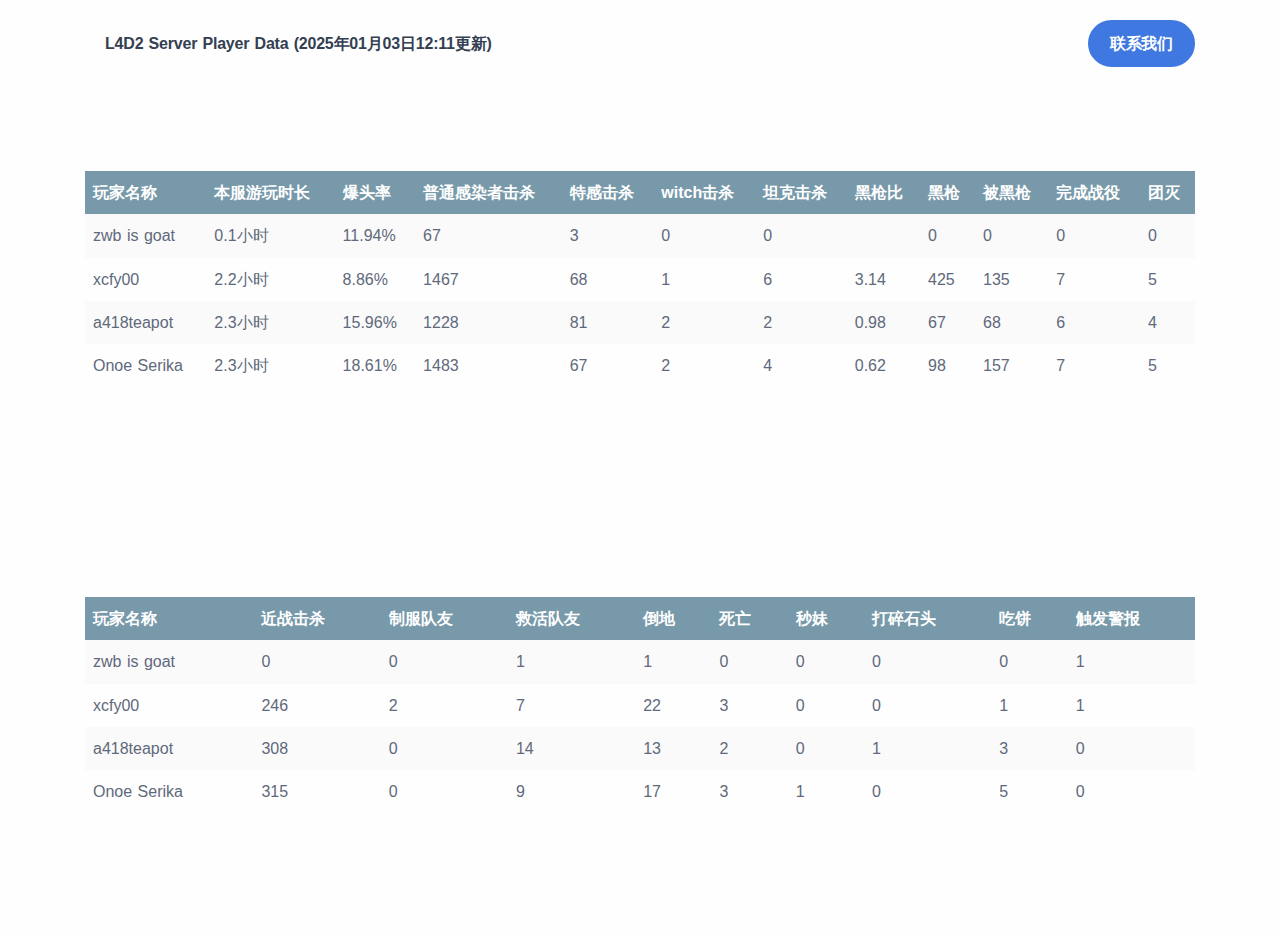
==== commit 49185dab: "1/3" ====
--- a/index.html
+++ b/index.html
@@ -30,7 +30,7 @@
 <div class="offcanvas-body ms-lg-auto d-flex flex-column h-100">
 <ul class="navbar-nav">
 <li class="nav-item">
-<a class="nav-link" href="https://a418teapot.github.io/">L4D2 Server Player Data  (2025年01月02日22:46更新)</a>
+<a class="nav-link" href="https://a418teapot.github.io/">L4D2 Server Player Data  (2025年01月03日12:11更新)</a>
 </li>
 </ul><!-- /.navbar-nav -->
 </div><!-- /.offcanvas-body -->
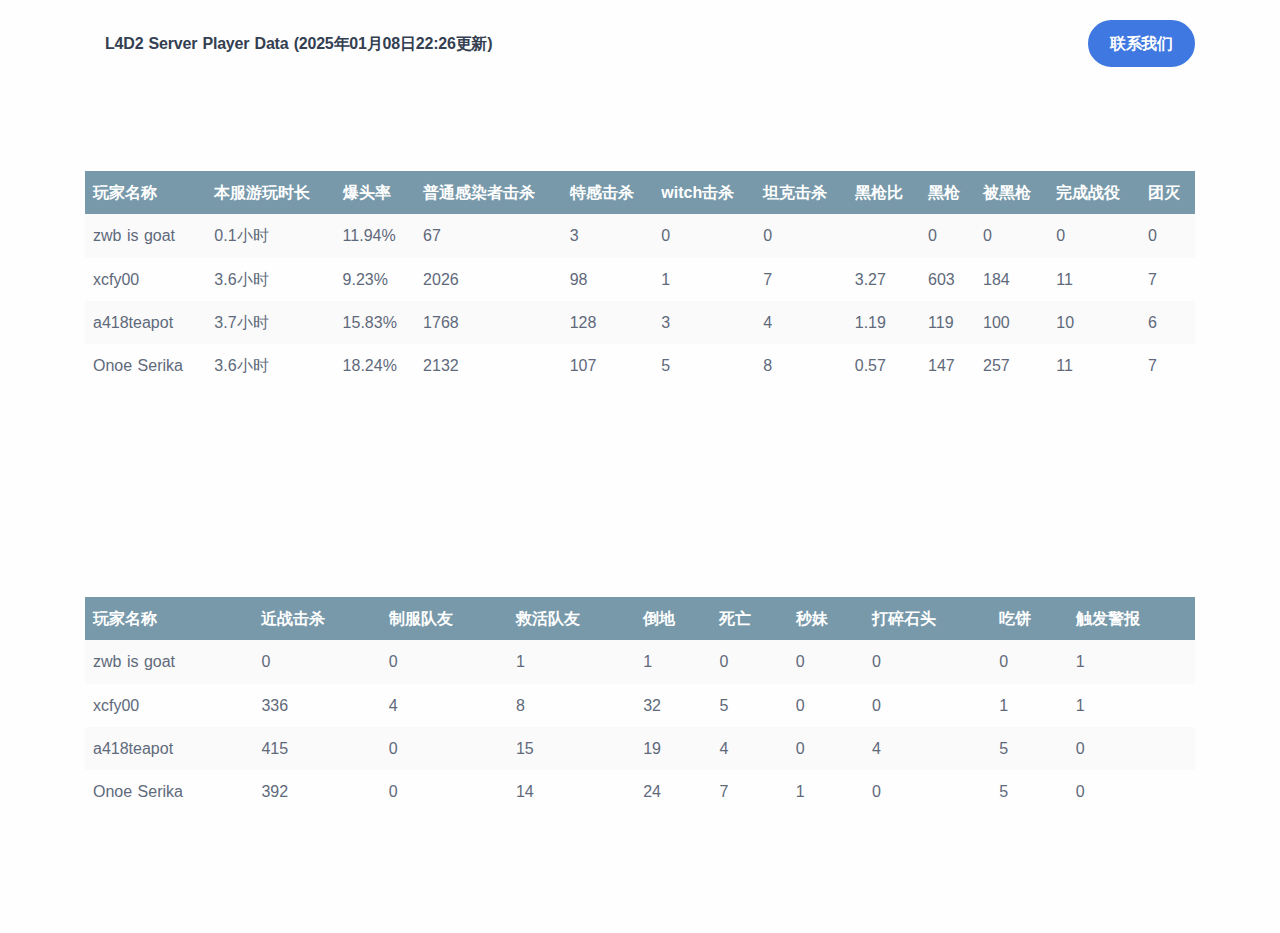
==== commit a30e4a31: "1/8" ====
--- a/index.html
+++ b/index.html
@@ -30,7 +30,7 @@
 <div class="offcanvas-body ms-lg-auto d-flex flex-column h-100">
 <ul class="navbar-nav">
 <li class="nav-item">
-<a class="nav-link" href="https://a418teapot.github.io/">L4D2 Server Player Data  (2025年01月03日12:11更新)</a>
+<a class="nav-link" href="https://a418teapot.github.io/">L4D2 Server Player Data  (2025年01月08日22:26更新)</a>
 </li>
 </ul><!-- /.navbar-nav -->
 </div><!-- /.offcanvas-body -->
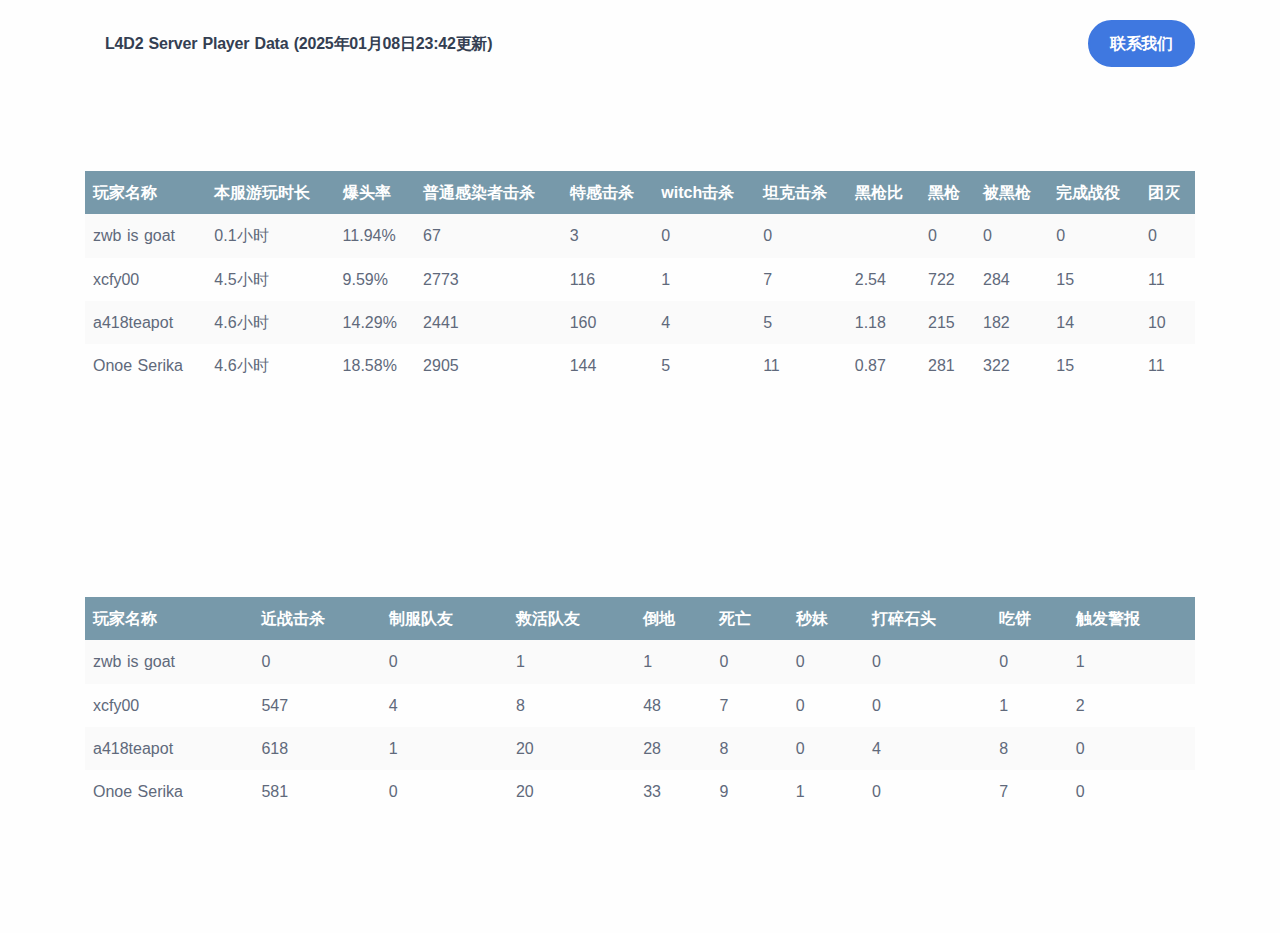
==== commit d6688e41: "1/8" ====
--- a/index.html
+++ b/index.html
@@ -30,7 +30,7 @@
 <div class="offcanvas-body ms-lg-auto d-flex flex-column h-100">
 <ul class="navbar-nav">
 <li class="nav-item">
-<a class="nav-link" href="https://a418teapot.github.io/">L4D2 Server Player Data  (2025年01月08日22:26更新)</a>
+<a class="nav-link" href="https://a418teapot.github.io/">L4D2 Server Player Data  (2025年01月08日23:42更新)</a>
 </li>
 </ul><!-- /.navbar-nav -->
 </div><!-- /.offcanvas-body -->
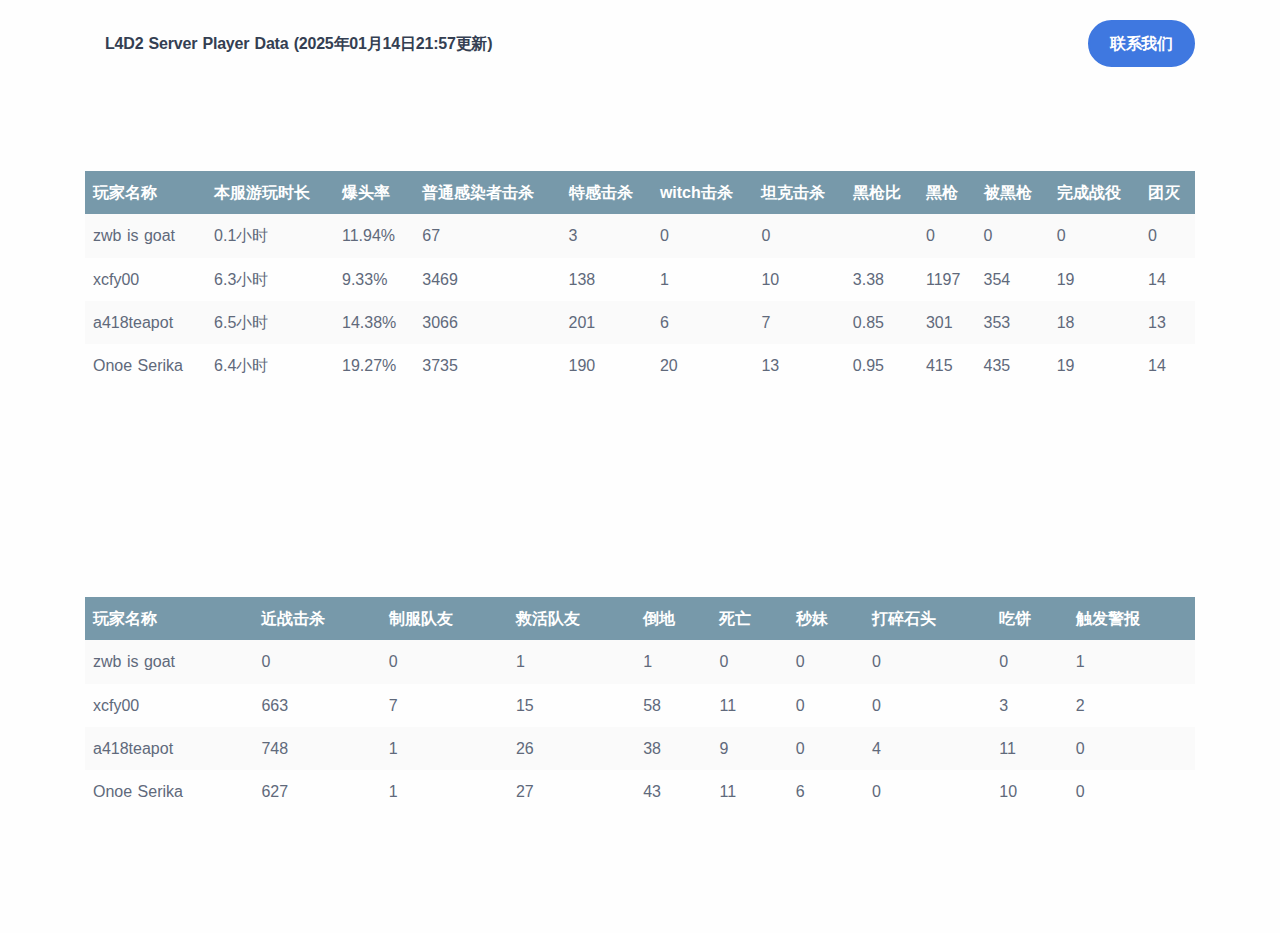
==== commit 31fccc4b: "1/14" ====
--- a/index.html
+++ b/index.html
@@ -30,7 +30,7 @@
 <div class="offcanvas-body ms-lg-auto d-flex flex-column h-100">
 <ul class="navbar-nav">
 <li class="nav-item">
-<a class="nav-link" href="https://a418teapot.github.io/">L4D2 Server Player Data  (2025年01月08日23:42更新)</a>
+<a class="nav-link" href="https://a418teapot.github.io/">L4D2 Server Player Data  (2025年01月14日21:57更新)</a>
 </li>
 </ul><!-- /.navbar-nav -->
 </div><!-- /.offcanvas-body -->
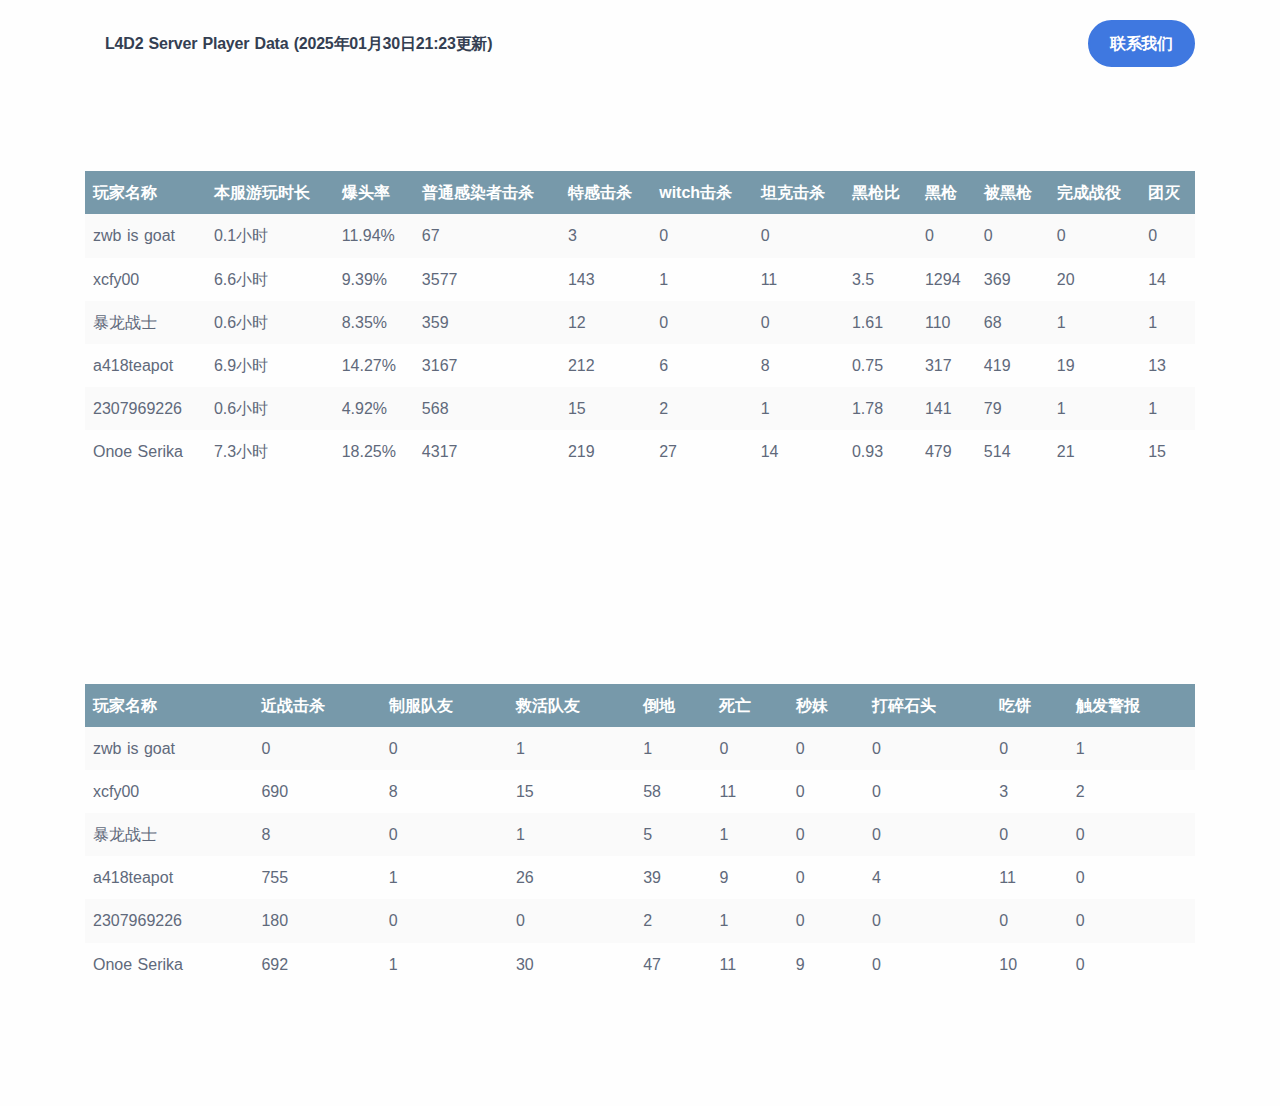
==== commit 7783432f: "1/30" ====
--- a/index.html
+++ b/index.html
@@ -30,7 +30,7 @@
 <div class="offcanvas-body ms-lg-auto d-flex flex-column h-100">
 <ul class="navbar-nav">
 <li class="nav-item">
-<a class="nav-link" href="https://a418teapot.github.io/">L4D2 Server Player Data  (2025年01月14日21:57更新)</a>
+<a class="nav-link" href="https://a418teapot.github.io/">L4D2 Server Player Data  (2025年01月30日21:23更新)</a>
 </li>
 </ul><!-- /.navbar-nav -->
 </div><!-- /.offcanvas-body -->
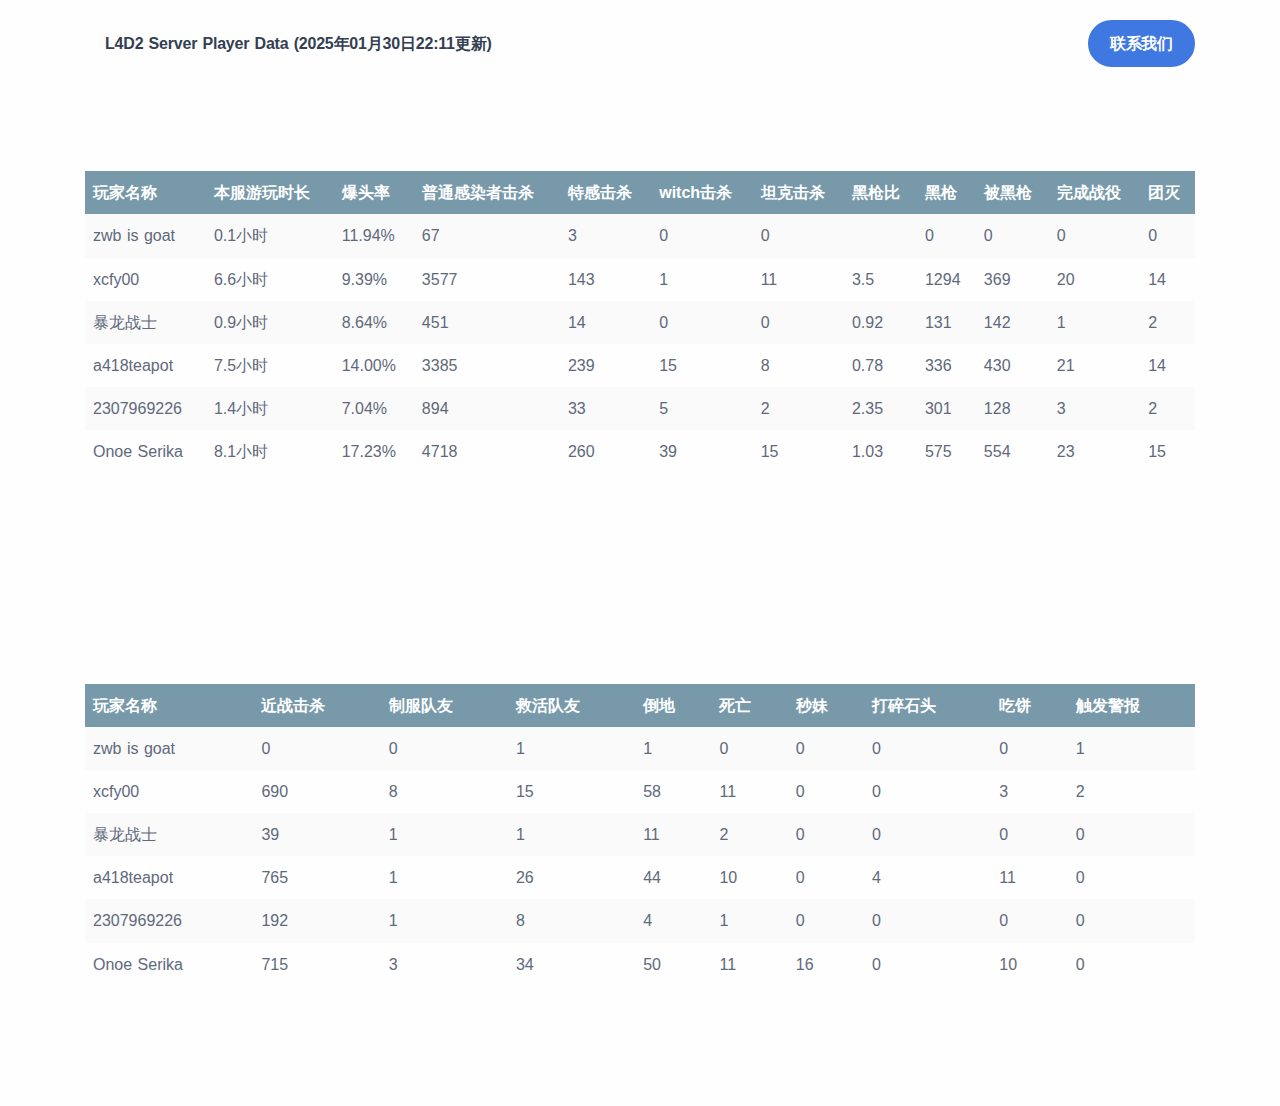
==== commit 776581d5: "1/30" ====
--- a/index.html
+++ b/index.html
@@ -30,7 +30,7 @@
 <div class="offcanvas-body ms-lg-auto d-flex flex-column h-100">
 <ul class="navbar-nav">
 <li class="nav-item">
-<a class="nav-link" href="https://a418teapot.github.io/">L4D2 Server Player Data  (2025年01月30日21:23更新)</a>
+<a class="nav-link" href="https://a418teapot.github.io/">L4D2 Server Player Data  (2025年01月30日22:11更新)</a>
 </li>
 </ul><!-- /.navbar-nav -->
 </div><!-- /.offcanvas-body -->
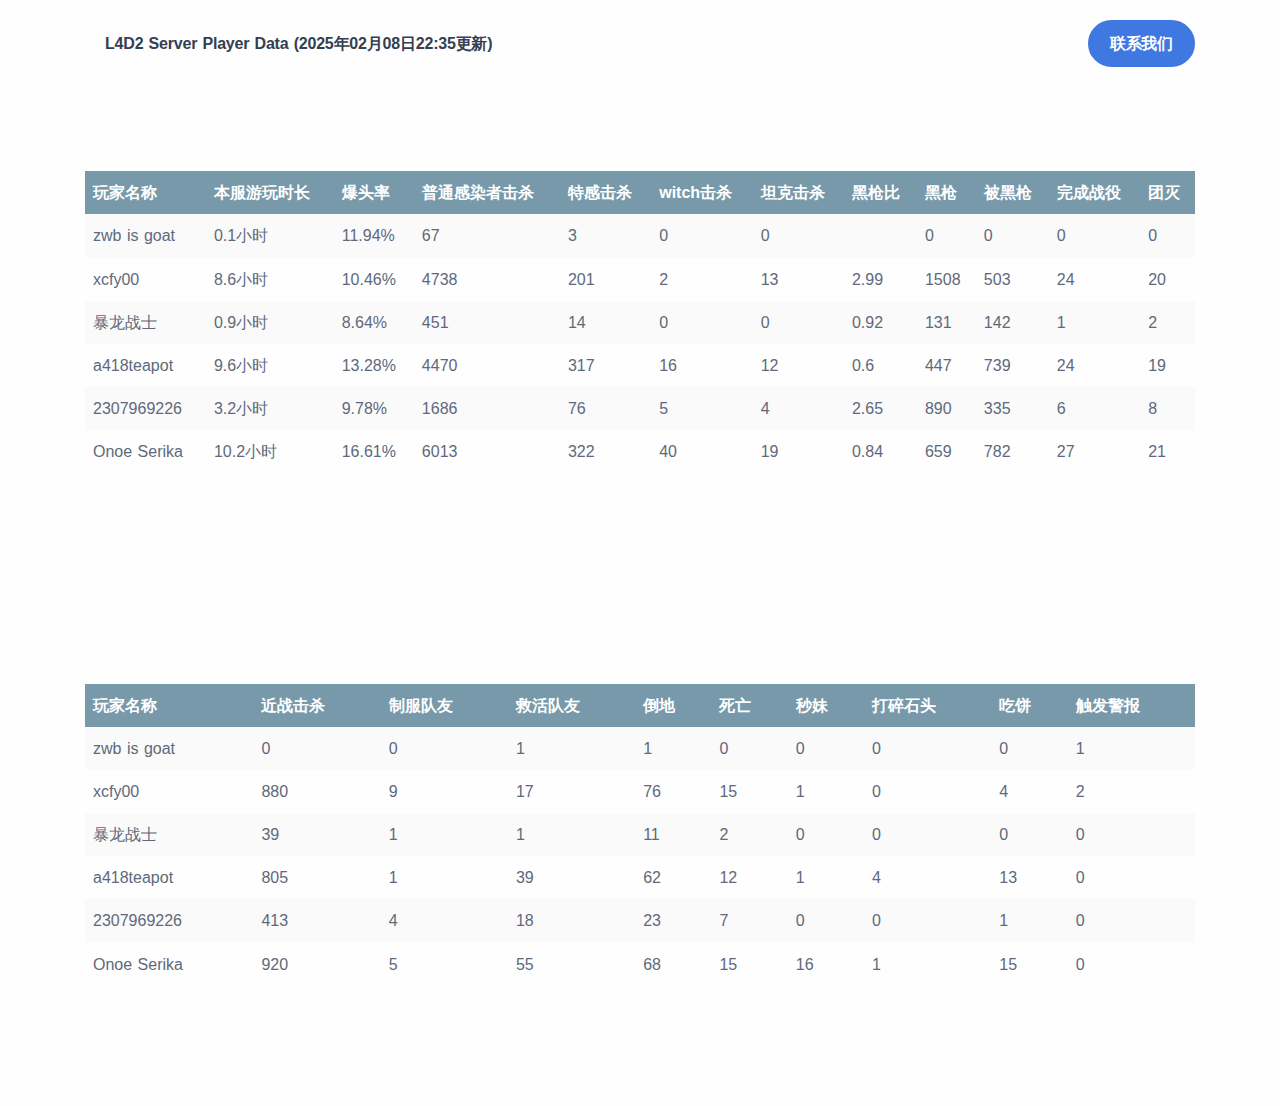
==== commit 8dac1067: "2/8" ====
--- a/index.html
+++ b/index.html
@@ -30,7 +30,7 @@
 <div class="offcanvas-body ms-lg-auto d-flex flex-column h-100">
 <ul class="navbar-nav">
 <li class="nav-item">
-<a class="nav-link" href="https://a418teapot.github.io/">L4D2 Server Player Data  (2025年01月30日22:11更新)</a>
+<a class="nav-link" href="https://a418teapot.github.io/">L4D2 Server Player Data  (2025年02月08日22:35更新)</a>
 </li>
 </ul><!-- /.navbar-nav -->
 </div><!-- /.offcanvas-body -->
